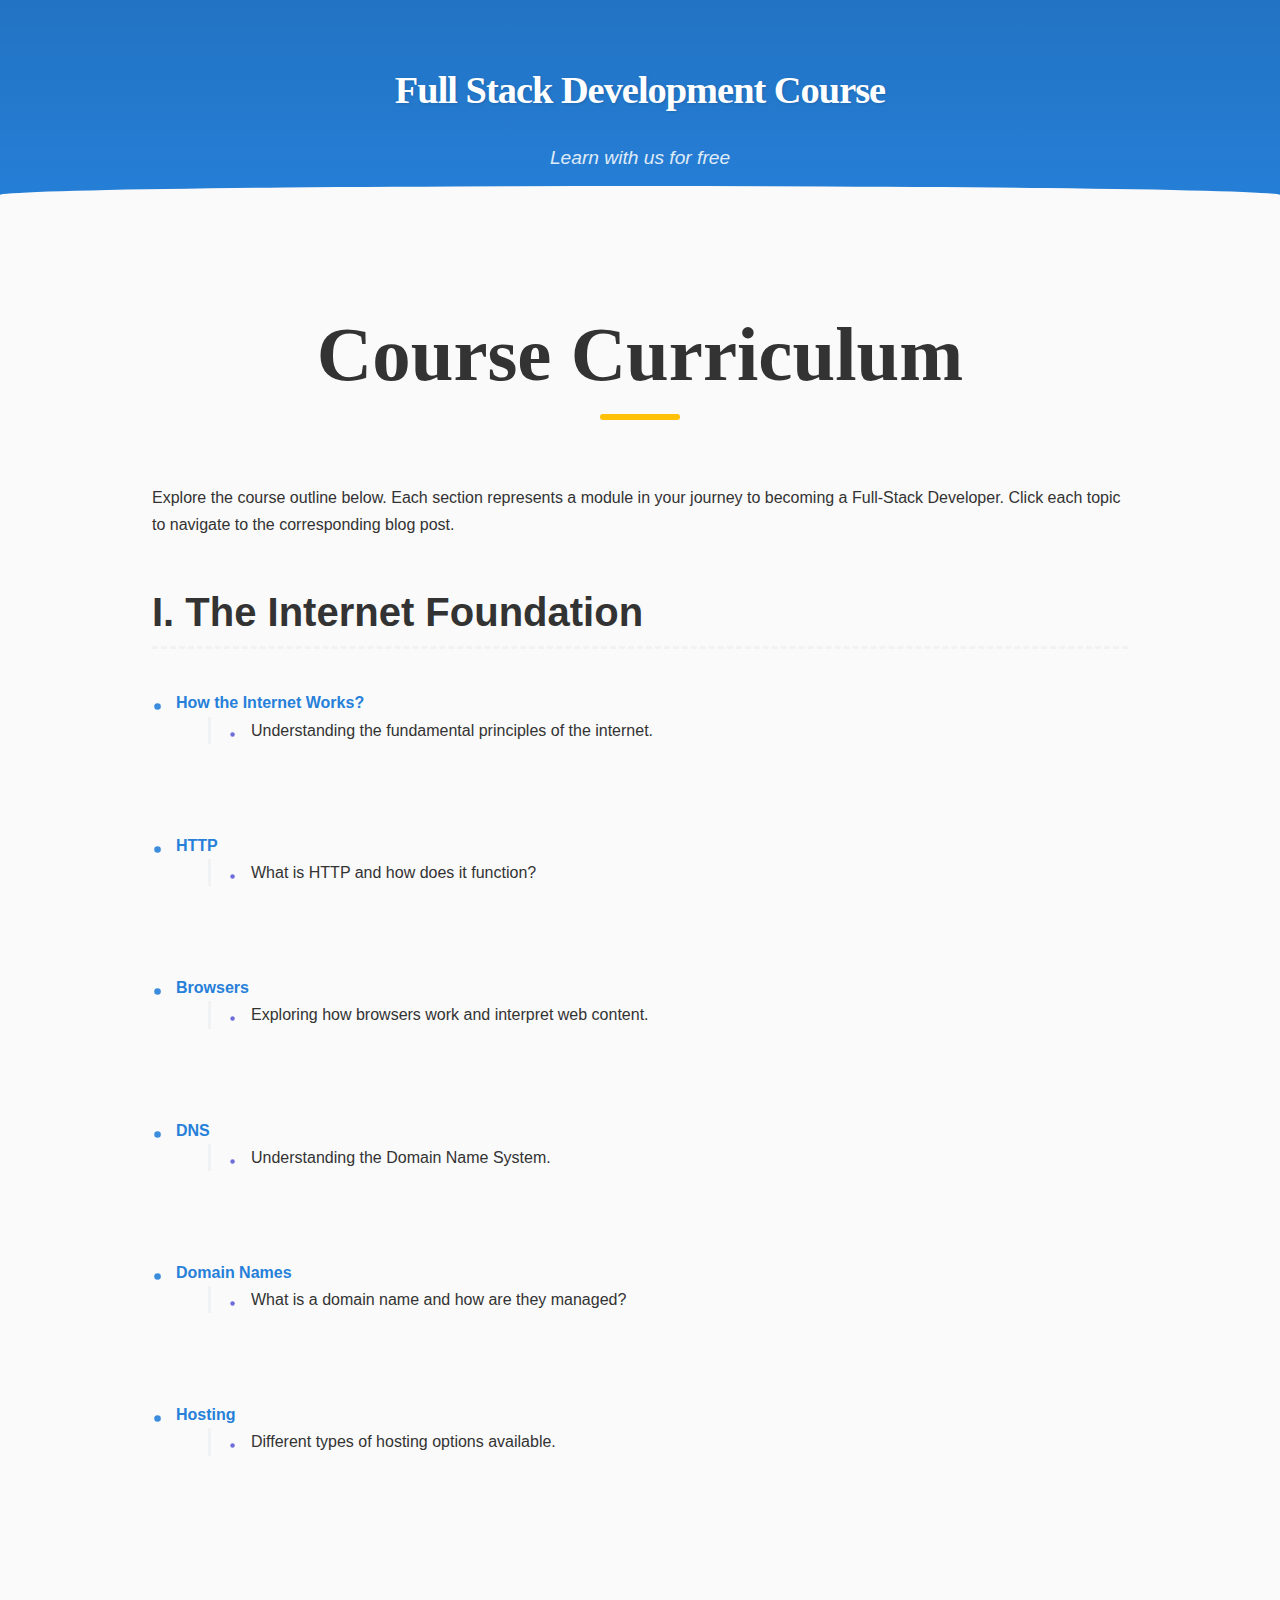
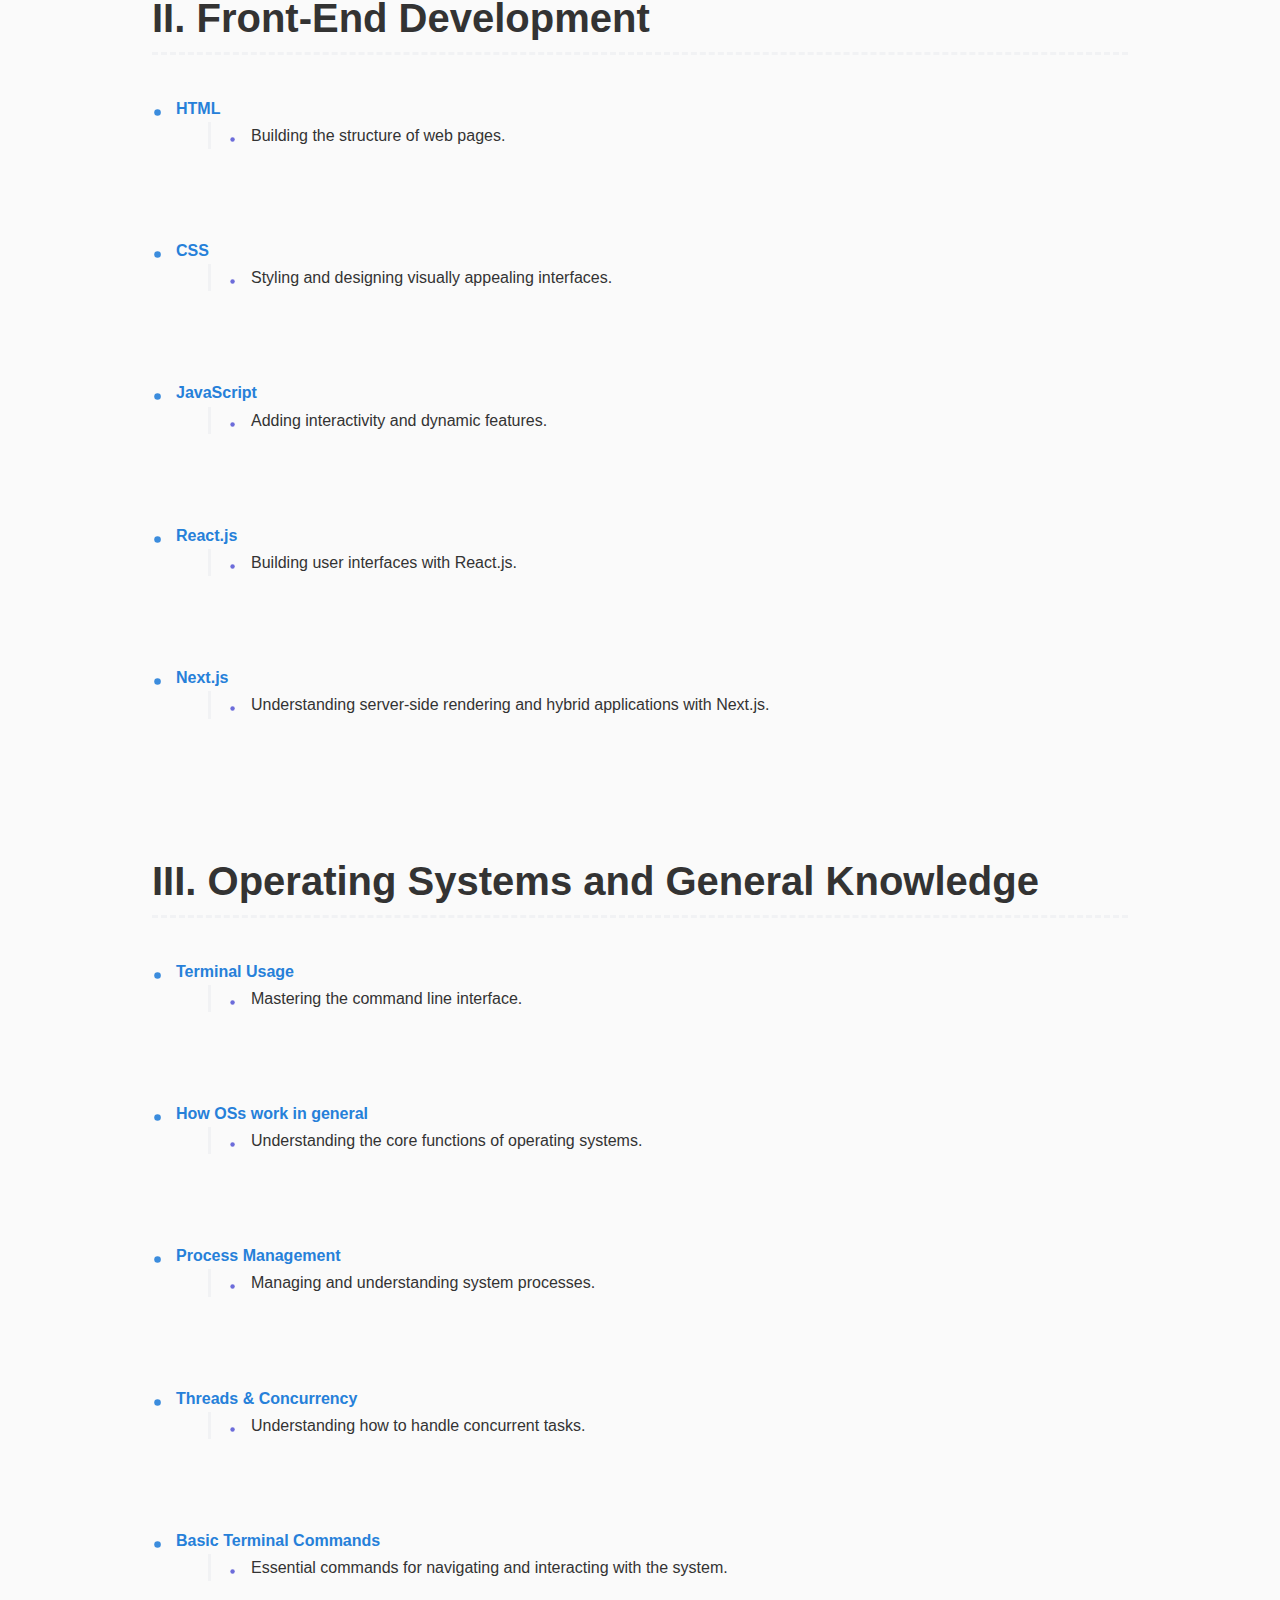
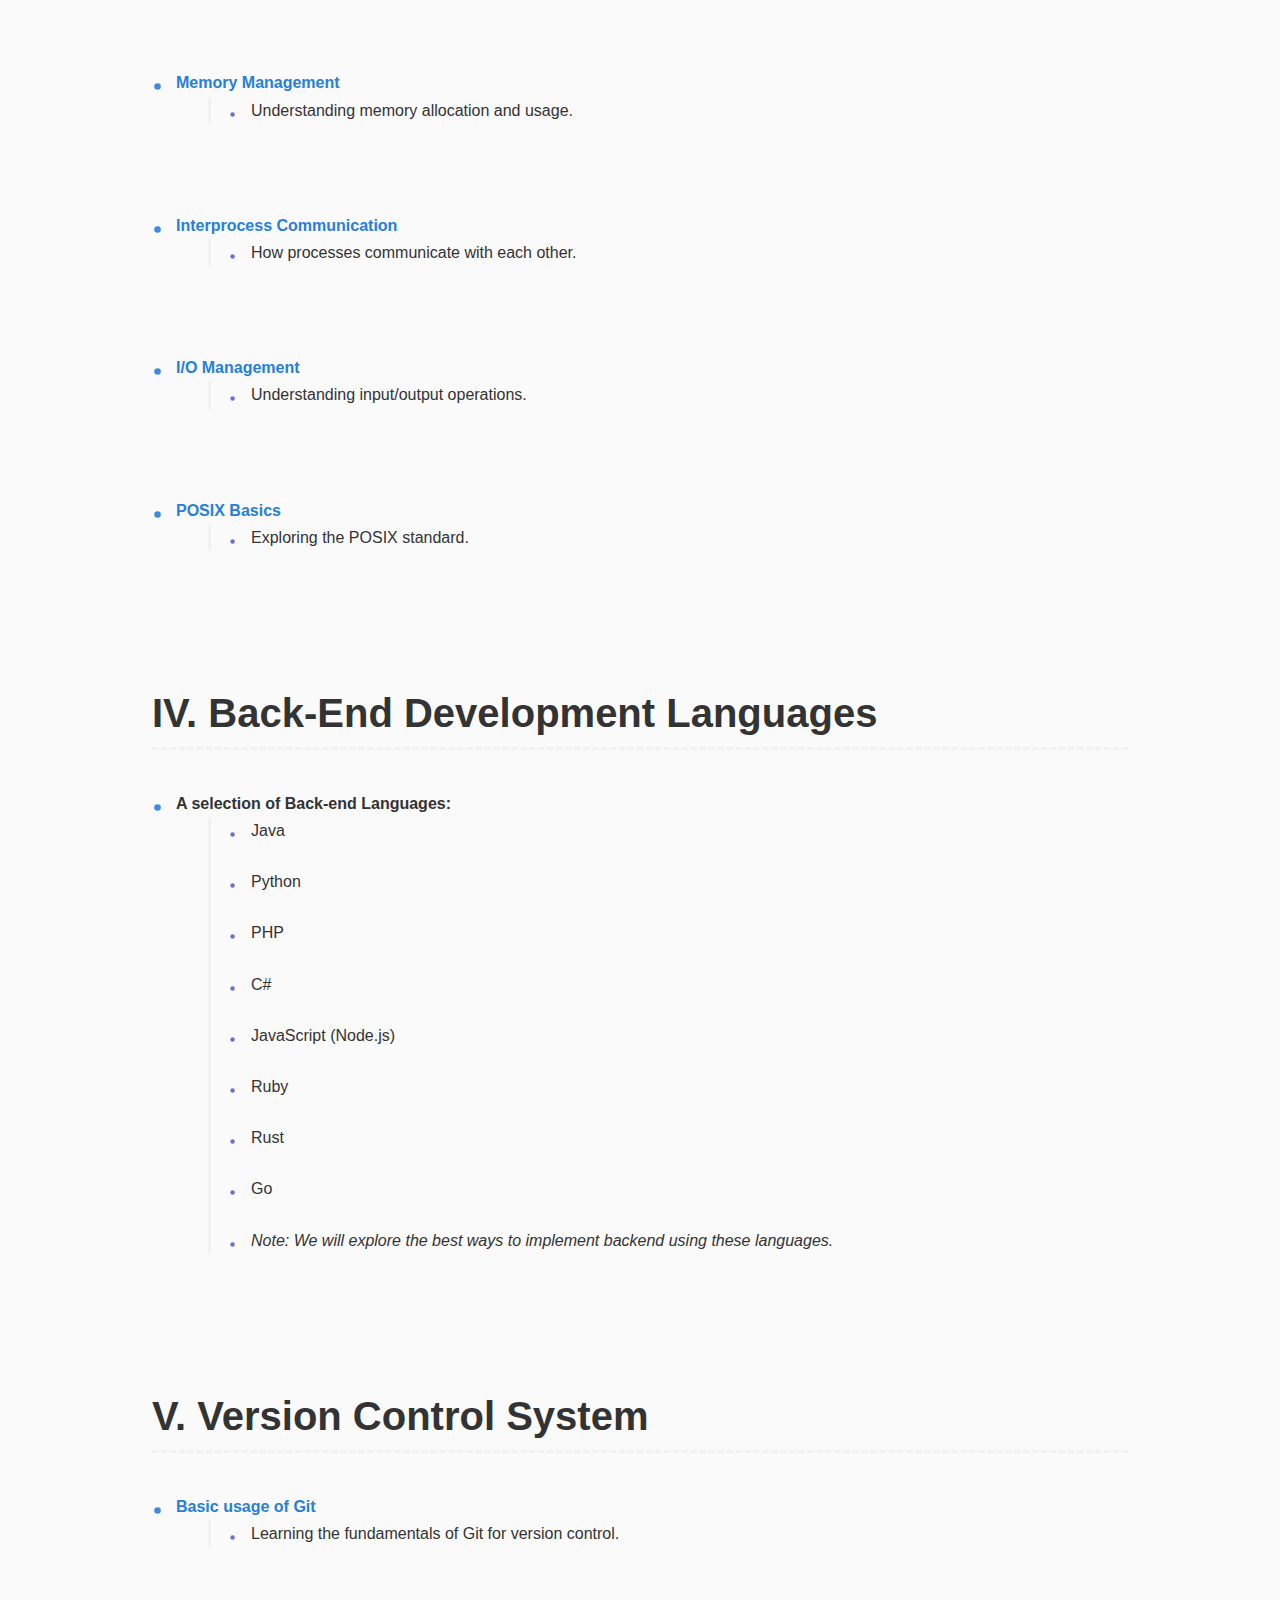
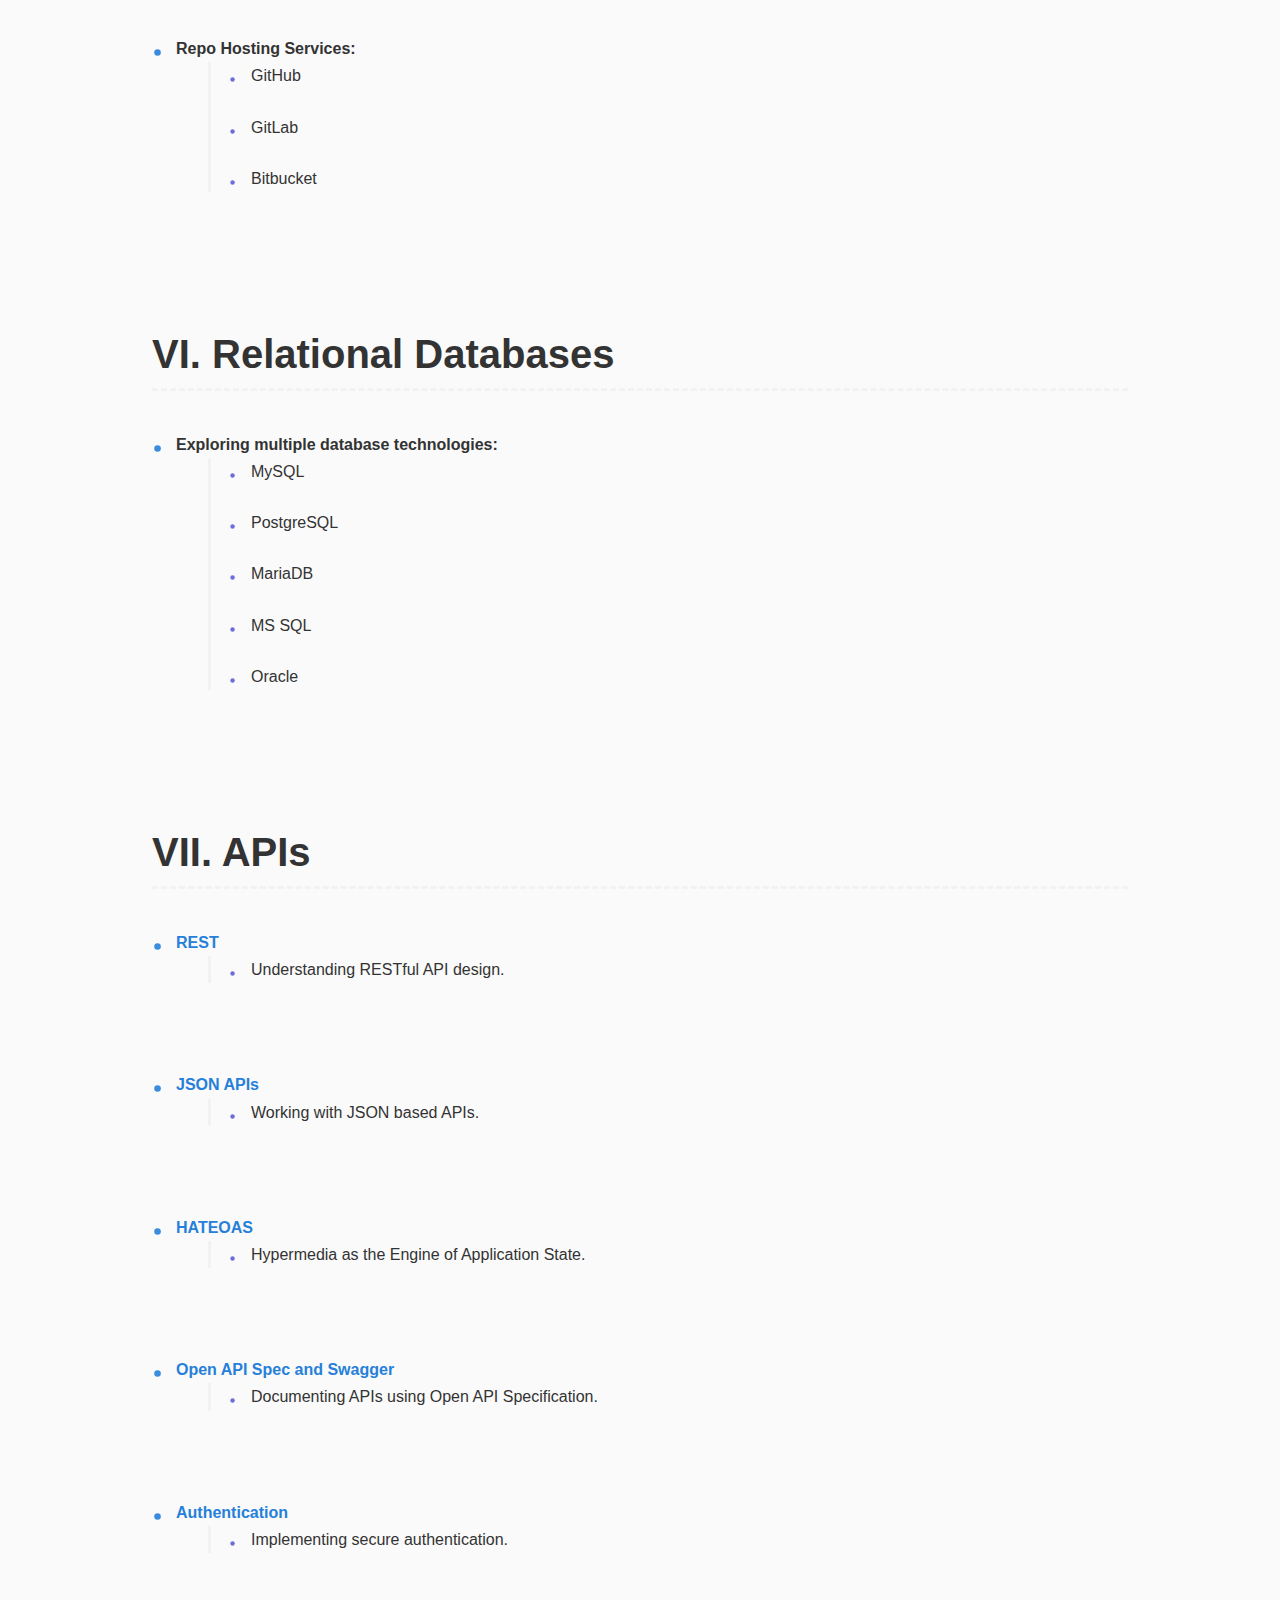
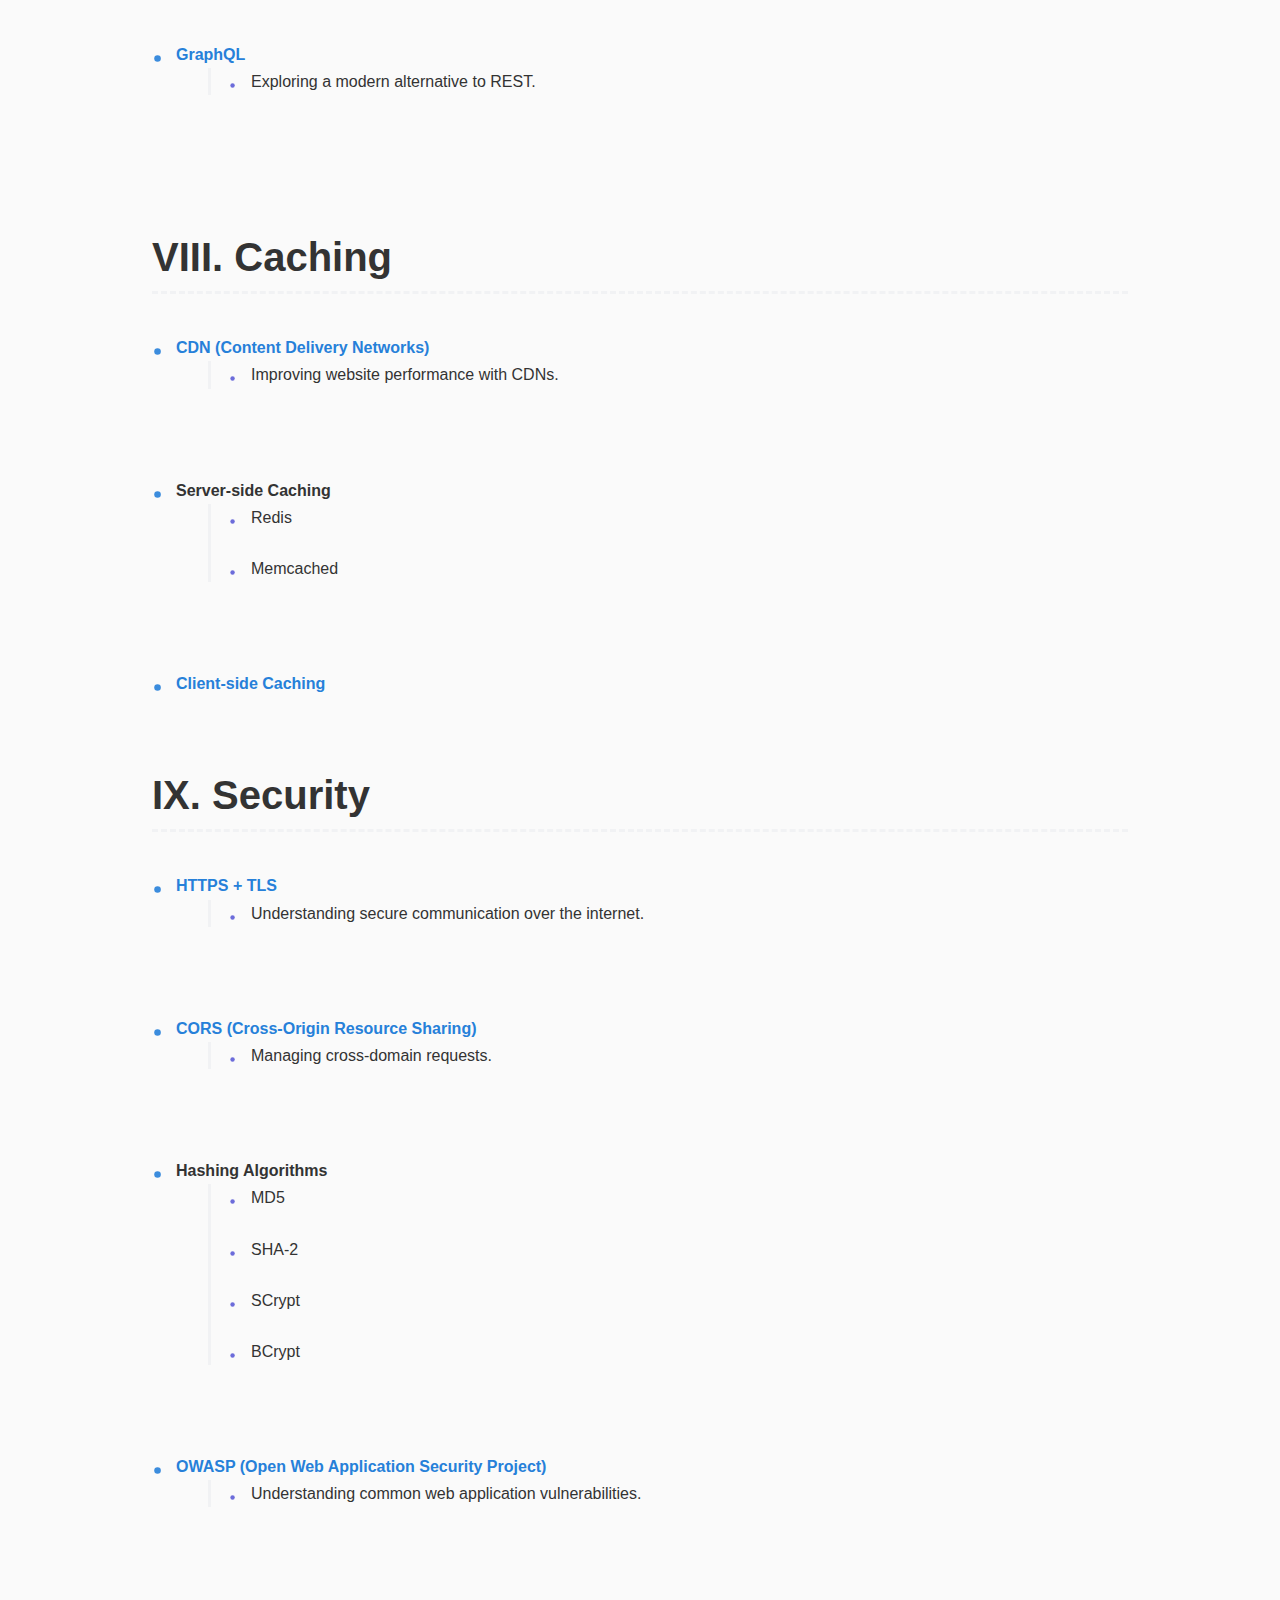
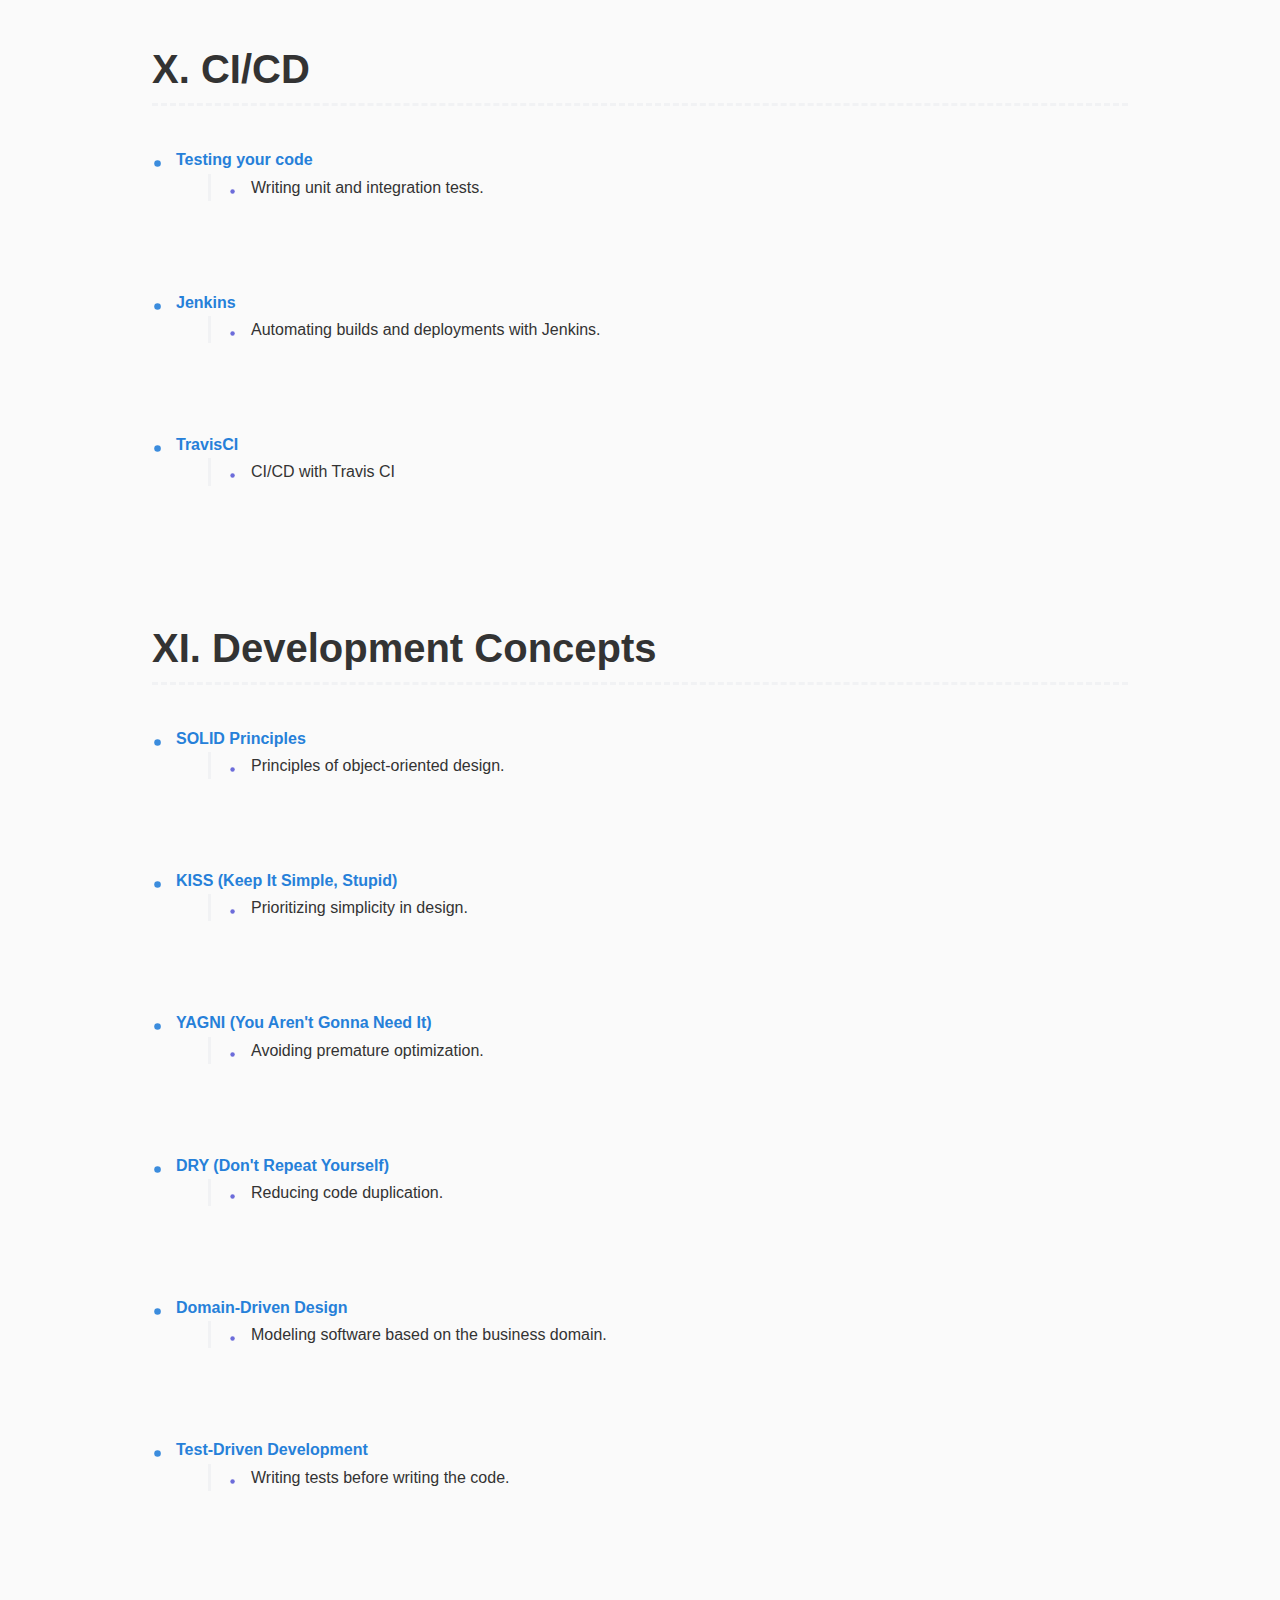
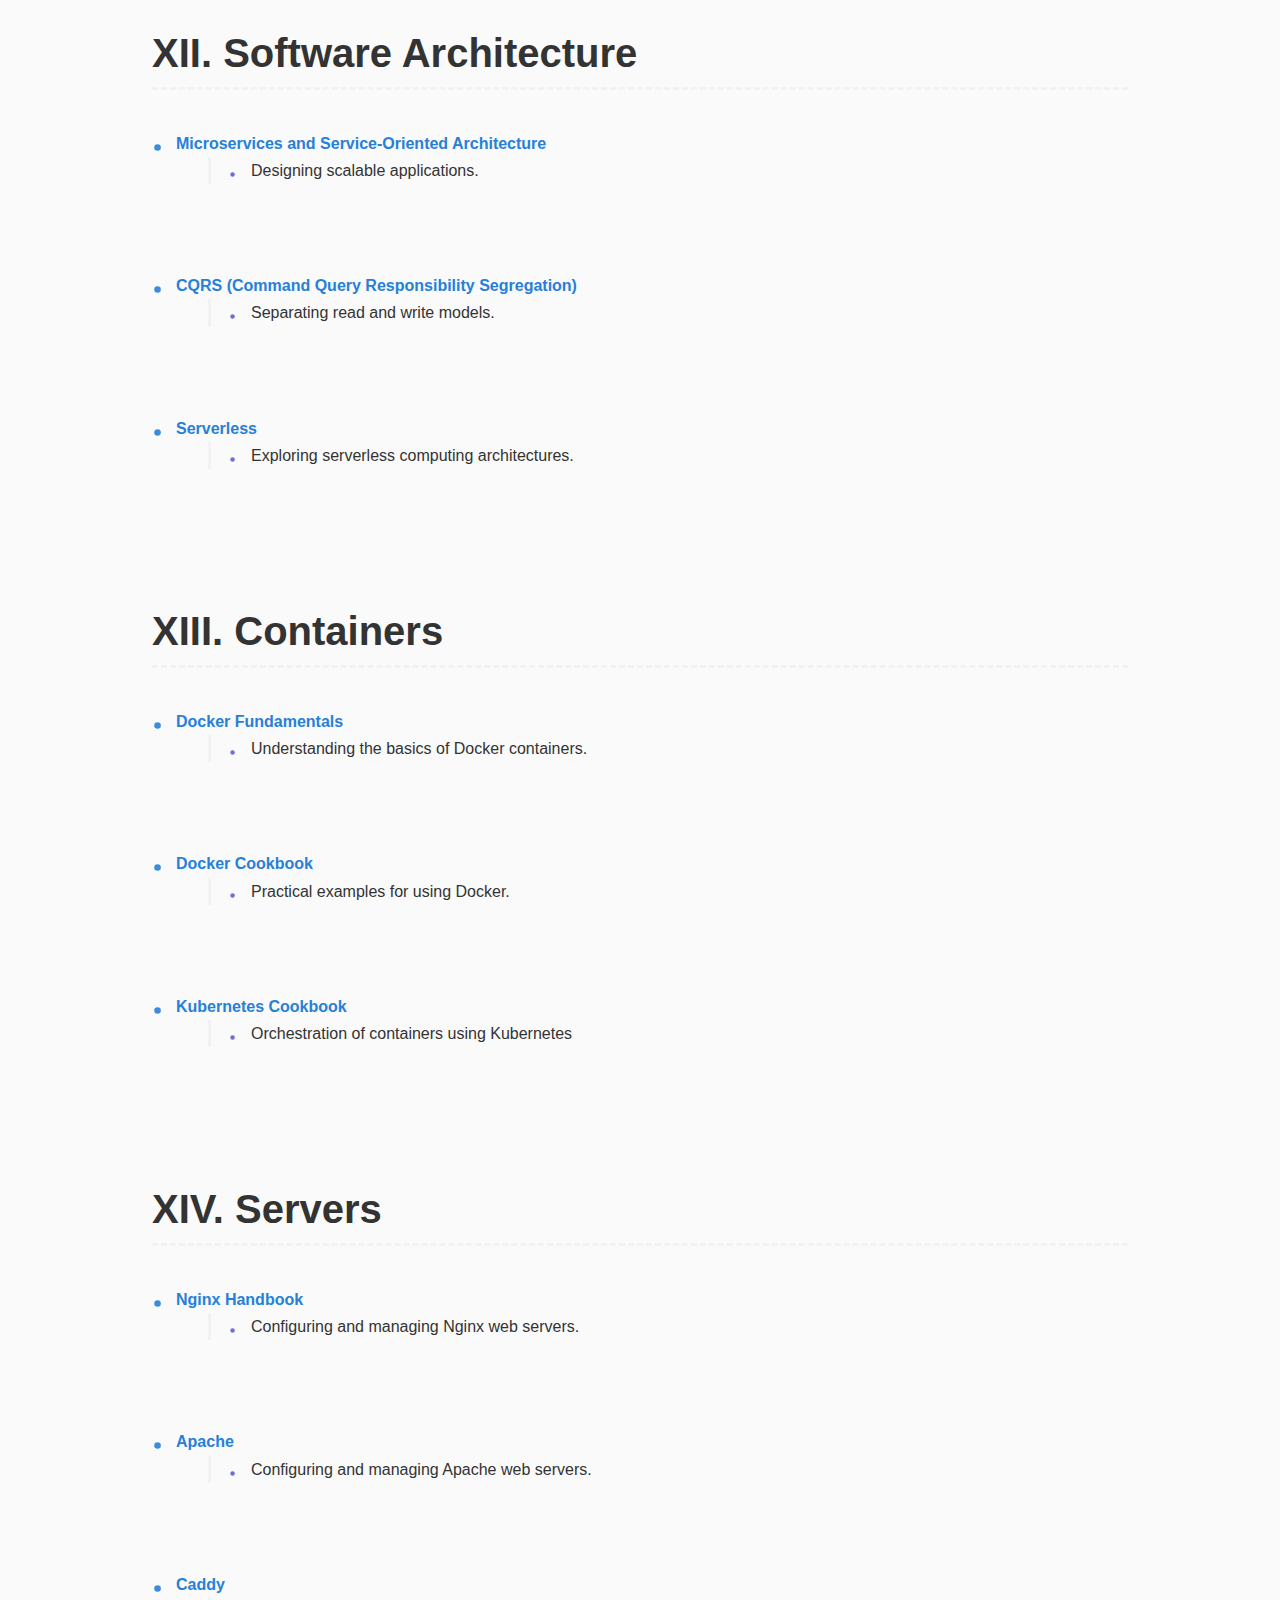
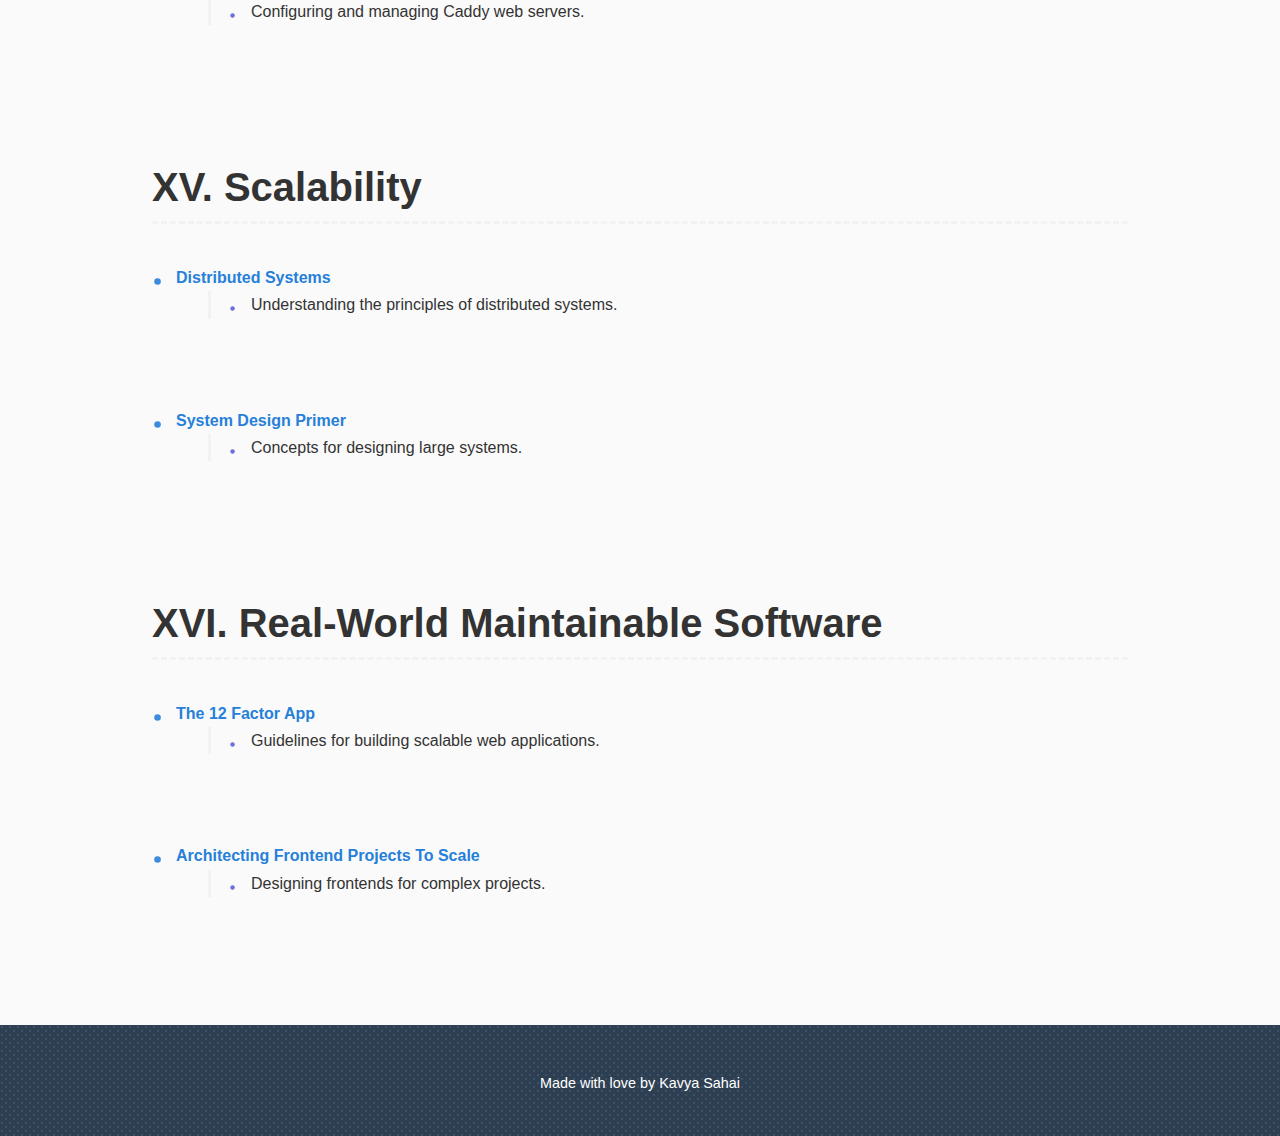
==== blog/index.html @ 241af702 "Made the basic website :D" ====
<!DOCTYPE html>
<html lang="en">
<head>
    <meta charset="UTF-8">
    <meta name="viewport" content="width=device-width, initial-scale=1.0">
    <title>Full Stack Development Course Blog - [Your Name/Website Name]</title>
    <link rel="stylesheet" href="../style.css"> 
    <link rel="stylesheet" href="style-main.css">
</head>
<body>

    <header>
        <div class="container">
           <h1>Full Stack Development Course</h1>
             <p>Learn with us for free</p>
        </div>
    </header>

    <section class="blog-index">
         <div class="container">
        <h2>Course Curriculum</h2>
         <p>Explore the course outline below. Each section represents a module in your journey to becoming a Full-Stack Developer. Click each topic to navigate to the corresponding blog post.</p>
          <h3>I. The Internet Foundation</h3>
            <ul>
                <li><a href="/blog/how-the-internet-works"><strong>How the Internet Works?</strong></a>
                    <ul>
                        <li>Understanding the fundamental principles of the internet.</li>
                     </ul>
                </li>
                <li><a href="/blog/http-protocol"><strong>HTTP</strong></a>
                    <ul>
                        <li>What is HTTP and how does it function?</li>
                     </ul>
                </li>
                <li><a href="/blog/browsers"><strong>Browsers</strong></a>
                    <ul>
                        <li>Exploring how browsers work and interpret web content.</li>
                    </ul>
                </li>
                <li><a href="/blog/dns"><strong>DNS</strong></a>
                    <ul>
                       <li>Understanding the Domain Name System.</li>
                   </ul>
                </li>
                <li><a href="/blog/domain-names"><strong>Domain Names</strong></a>
                  <ul>
                        <li>What is a domain name and how are they managed?</li>
                   </ul>
                </li>
                <li><a href="/blog/hosting"><strong>Hosting</strong></a>
                   <ul>
                         <li>Different types of hosting options available.</li>
                   </ul>
                </li>
             </ul>


            <h3>II. Front-End Development</h3>
            <ul>
                <li><a href="/blog/html-fundamentals"><strong>HTML</strong></a>
                    <ul>
                         <li>Building the structure of web pages.</li>
                     </ul>
                </li>
                <li><a href="/blog/css-fundamentals"><strong>CSS</strong></a>
                    <ul>
                        <li>Styling and designing visually appealing interfaces.</li>
                    </ul>
                </li>
                <li><a href="/blog/javascript-fundamentals"><strong>JavaScript</strong></a>
                   <ul>
                        <li>Adding interactivity and dynamic features.</li>
                    </ul>
                </li>
                <li><a href="/blog/reactjs-intro"><strong>React.js</strong></a>
                    <ul>
                        <li>Building user interfaces with React.js.</li>
                   </ul>
                </li>
                <li><a href="/blog/nextjs-intro"><strong>Next.js</strong></a>
                    <ul>
                        <li>Understanding server-side rendering and hybrid applications with Next.js.</li>
                   </ul>
                </li>
            </ul>

            <h3>III. Operating Systems and General Knowledge</h3>
            <ul>
                <li><a href="/blog/terminal-usage"><strong>Terminal Usage</strong></a>
                    <ul>
                         <li>Mastering the command line interface.</li>
                    </ul>
                </li>
                <li><a href="/blog/how-os-work"><strong>How OSs work in general</strong></a>
                   <ul>
                        <li>Understanding the core functions of operating systems.</li>
                   </ul>
                </li>
               <li><a href="/blog/process-management"><strong>Process Management</strong></a>
                   <ul>
                        <li>Managing and understanding system processes.</li>
                   </ul>
                </li>
               <li><a href="/blog/threads-concurrency"><strong>Threads & Concurrency</strong></a>
                    <ul>
                         <li>Understanding how to handle concurrent tasks.</li>
                   </ul>
                </li>
                <li><a href="/blog/basic-terminal-commands"><strong>Basic Terminal Commands</strong></a>
                   <ul>
                         <li>Essential commands for navigating and interacting with the system.</li>
                  </ul>
                </li>
                <li><a href="/blog/memory-management"><strong>Memory Management</strong></a>
                   <ul>
                         <li>Understanding memory allocation and usage.</li>
                   </ul>
                </li>
               <li><a href="/blog/interprocess-communication"><strong>Interprocess Communication</strong></a>
                  <ul>
                       <li>How processes communicate with each other.</li>
                   </ul>
                </li>
                <li><a href="/blog/io-management"><strong>I/O Management</strong></a>
                  <ul>
                      <li>Understanding input/output operations.</li>
                   </ul>
                </li>
                <li><a href="/blog/posix-basics"><strong>POSIX Basics</strong></a>
                     <ul>
                         <li>Exploring the POSIX standard.</li>
                   </ul>
                </li>
            </ul>

          <h3>IV. Back-End Development Languages</h3>
           <ul>
                <li><strong>A selection of Back-end Languages:</strong>
                    <ul>
                         <li>Java</li>
                         <li>Python</li>
                         <li>PHP</li>
                         <li>C#</li>
                         <li>JavaScript (Node.js)</li>
                         <li>Ruby</li>
                         <li>Rust</li>
                         <li>Go</li>
                         <li><em>Note: We will explore the best ways to implement backend using these languages.</em></li>
                     </ul>
                </li>
           </ul>

          <h3>V. Version Control System</h3>
            <ul>
                 <li><a href="/blog/git-basics"><strong>Basic usage of Git</strong></a>
                   <ul>
                        <li>Learning the fundamentals of Git for version control.</li>
                   </ul>
                </li>
               <li><strong>Repo Hosting Services:</strong>
                 <ul>
                      <li>GitHub</li>
                       <li>GitLab</li>
                        <li>Bitbucket</li>
                    </ul>
               </li>
           </ul>

        <h3>VI. Relational Databases</h3>
            <ul>
                 <li><strong>Exploring multiple database technologies:</strong>
                    <ul>
                          <li>MySQL</li>
                           <li>PostgreSQL</li>
                          <li>MariaDB</li>
                         <li>MS SQL</li>
                        <li>Oracle</li>
                    </ul>
                </li>
             </ul>

        <h3>VII. APIs</h3>
           <ul>
               <li><a href="/blog/rest-api"><strong>REST</strong></a>
                   <ul>
                        <li>Understanding RESTful API design.</li>
                    </ul>
               </li>
                <li><a href="/blog/json-api"><strong>JSON APIs</strong></a>
                    <ul>
                        <li>Working with JSON based APIs.</li>
                    </ul>
                </li>
               <li><a href="/blog/hateoas-api"><strong>HATEOAS</strong></a>
                    <ul>
                       <li>Hypermedia as the Engine of Application State.</li>
                   </ul>
                </li>
                <li><a href="/blog/openapi-swagger"><strong>Open API Spec and Swagger</strong></a>
                     <ul>
                         <li>Documenting APIs using Open API Specification.</li>
                   </ul>
                </li>
               <li><a href="/blog/authentication"><strong>Authentication</strong></a>
                   <ul>
                        <li>Implementing secure authentication.</li>
                   </ul>
                </li>
                <li><a href="/blog/graphql-api"><strong>GraphQL</strong></a>
                    <ul>
                        <li>Exploring a modern alternative to REST.</li>
                    </ul>
                </li>
            </ul>

          <h3>VIII. Caching</h3>
           <ul>
               <li><a href="/blog/cdn-basics"><strong>CDN (Content Delivery Networks)</strong></a>
                   <ul>
                       <li>Improving website performance with CDNs.</li>
                   </ul>
                </li>
                <li><strong>Server-side Caching</strong>
                    <ul>
                         <li>Redis</li>
                         <li>Memcached</li>
                    </ul>
                </li>
               <li><a href="/blog/client-side-caching"><strong>Client-side Caching</strong></a>
                 </li>
            </ul>

          <h3>IX. Security</h3>
          <ul>
              <li><a href="/blog/https-tls"><strong>HTTPS + TLS</strong></a>
                  <ul>
                        <li>Understanding secure communication over the internet.</li>
                   </ul>
              </li>
             <li><a href="/blog/cors-basics"><strong>CORS (Cross-Origin Resource Sharing)</strong></a>
                 <ul>
                        <li>Managing cross-domain requests.</li>
                   </ul>
               </li>
              <li><strong>Hashing Algorithms</strong>
                 <ul>
                       <li>MD5</li>
                       <li>SHA-2</li>
                        <li>SCrypt</li>
                       <li>BCrypt</li>
                    </ul>
               </li>
               <li><a href="/blog/owasp-basics"><strong>OWASP (Open Web Application Security Project)</strong></a>
                 <ul>
                        <li>Understanding common web application vulnerabilities.</li>
                   </ul>
               </li>
           </ul>

        <h3>X. CI/CD</h3>
         <ul>
             <li><a href="/blog/testing-code"><strong>Testing your code</strong></a>
               <ul>
                        <li>Writing unit and integration tests.</li>
                  </ul>
               </li>
             <li><a href="/blog/jenkins-basics"><strong>Jenkins</strong></a>
                <ul>
                     <li>Automating builds and deployments with Jenkins.</li>
                </ul>
              </li>
            <li><a href="/blog/travisci-basics"><strong>TravisCI</strong></a>
              <ul>
                   <li>CI/CD with Travis CI</li>
                 </ul>
             </li>
        </ul>

          <h3>XI. Development Concepts</h3>
         <ul>
             <li><a href="/blog/solid-principles"><strong>SOLID Principles</strong></a>
                <ul>
                     <li>Principles of object-oriented design.</li>
                  </ul>
              </li>
              <li><a href="/blog/kiss-principle"><strong>KISS (Keep It Simple, Stupid)</strong></a>
                <ul>
                     <li>Prioritizing simplicity in design.</li>
                 </ul>
              </li>
            <li><a href="/blog/yagni-principle"><strong>YAGNI (You Aren't Gonna Need It)</strong></a>
                <ul>
                     <li>Avoiding premature optimization.</li>
                 </ul>
             </li>
            <li><a href="/blog/dry-principle"><strong>DRY (Don't Repeat Yourself)</strong></a>
               <ul>
                   <li>Reducing code duplication.</li>
                 </ul>
            </li>
             <li><a href="/blog/ddd-basics"><strong>Domain-Driven Design</strong></a>
               <ul>
                    <li>Modeling software based on the business domain.</li>
                  </ul>
             </li>
              <li><a href="/blog/tdd-basics"><strong>Test-Driven Development</strong></a>
                <ul>
                     <li>Writing tests before writing the code.</li>
                 </ul>
            </li>
        </ul>

           <h3>XII. Software Architecture</h3>
         <ul>
              <li><a href="/blog/microservices-basics"><strong>Microservices and Service-Oriented Architecture</strong></a>
                 <ul>
                     <li>Designing scalable applications.</li>
                 </ul>
               </li>
               <li><a href="/blog/cqrs-basics"><strong>CQRS (Command Query Responsibility Segregation)</strong></a>
                 <ul>
                       <li>Separating read and write models.</li>
                   </ul>
                </li>
              <li><a href="/blog/serverless-basics"><strong>Serverless</strong></a>
                  <ul>
                        <li>Exploring serverless computing architectures.</li>
                   </ul>
                </li>
            </ul>


            <h3>XIII. Containers</h3>
           <ul>
               <li><a href="/blog/docker-fundamentals"><strong>Docker Fundamentals</strong></a>
                    <ul>
                        <li>Understanding the basics of Docker containers.</li>
                   </ul>
                </li>
              <li><a href="/blog/docker-cookbook"><strong>Docker Cookbook</strong></a>
                   <ul>
                        <li>Practical examples for using Docker.</li>
                   </ul>
               </li>
            <li><a href="/blog/kubernetes-cookbook"><strong>Kubernetes Cookbook</strong></a>
                <ul>
                    <li>Orchestration of containers using Kubernetes</li>
                  </ul>
              </li>
           </ul>

           <h3>XIV. Servers</h3>
         <ul>
              <li><a href="/blog/nginx-handbook"><strong>Nginx Handbook</strong></a>
                 <ul>
                      <li>Configuring and managing Nginx web servers.</li>
                   </ul>
              </li>
                <li><a href="/blog/apache-handbook"><strong>Apache</strong></a>
                 <ul>
                       <li>Configuring and managing Apache web servers.</li>
                 </ul>
                </li>
            <li><a href="/blog/caddy-handbook"><strong>Caddy</strong></a>
                <ul>
                    <li>Configuring and managing Caddy web servers.</li>
                  </ul>
            </li>
           </ul>

           <h3>XV. Scalability</h3>
            <ul>
                <li><a href="/blog/distributed-systems"><strong>Distributed Systems</strong></a>
                   <ul>
                        <li>Understanding the principles of distributed systems.</li>
                   </ul>
                </li>
               <li><a href="/blog/system-design-primer"><strong>System Design Primer</strong></a>
                 <ul>
                        <li>Concepts for designing large systems.</li>
                   </ul>
               </li>
           </ul>

          <h3>XVI. Real-World Maintainable Software</h3>
         <ul>
            <li><a href="/blog/12-factor-app"><strong>The 12 Factor App</strong></a>
                <ul>
                      <li>Guidelines for building scalable web applications.</li>
                   </ul>
            </li>
              <li><a href="/blog/frontend-architecture"><strong>Architecting Frontend Projects To Scale</strong></a>
               <ul>
                      <li>Designing frontends for complex projects.</li>
                </ul>
             </li>
           </ul>
        </div>
    </section>

   <footer>
        <div class="container">
            <p>Made with love by Kavya Sahai</p>
        </div>
    </footer>
    <script src="script.js"></script>
</body>
</html>
---- style.css ----
:root {
    /*  Evocative Color Palette - Moving beyond standard primary/secondary */
    --brand-hue: 210; /*  A central hue for consistent theming */
    --primary-color: hsl(var(--brand-hue), 70%, 50%); /*  Vibrant and modern */
    --secondary-color: hsl(calc(var(--brand-hue) + 30), 60%, 60%); /*  Complementary with a twist */
    --accent-color: #ffc107; /* A touch of energy */
    --text-color-primary: hsl(0, 0%, 20%); /* Deep, readable dark */
    --text-color-secondary: hsl(0, 0%, 40%);
    --background-light: hsl(0, 0%, 98%);
    --background-lighter: hsl(0, 0%, 99%);
    --background-accent: hsl(var(--brand-hue), 10%, 95%); /* Subtle hint of the brand */
    --white: #fff;
    --font-base: 'Inter var', sans-serif; /*  Modern, variable font for optimized rendering */
    --font-display: 'Playfair Display', serif; /* Elegant serif for headings */
    --border-radius: 12px; /* Slightly more pronounced */
    --box-shadow-sm: 0 4px 8px rgba(0, 0, 0, 0.08); /*  Subtler, more diffused */
    --box-shadow-md: 0 8px 20px rgba(0, 0, 0, 0.1); /* For emphasis */
    --transition-duration: 0.4s; /*  Slightly smoother */
    --transition-easing: cubic-bezier(0.23, 1, 0.32, 1); /* A more dynamic easing function */
}

/*  Import Variable Font - Enhances Typography and Performance */
@supports (font-variation-settings: normal) {
    :root {
        --font-base: 'Inter var', sans-serif;
    }
}

/* Embrace Modern Box-Sizing */
*,
*::before,
*::after {
    box-sizing: border-box;
}

html {
    scroll-behavior: smooth; /* Keep the smooth scrolling */
}

body {
    font-family: var(--font-base);
    margin: 0;
    padding: 0;
    background-color: var(--background-light);
    color: var(--text-color-primary);
    line-height: 1.7; /* Slightly more generous line height */
    -webkit-font-smoothing: antialiased;
    -moz-osx-font-smoothing: grayscale;
    /*  Subtle Background Texture - Adds depth without being distracting */
    background-image: radial-gradient(circle, rgba(0, 0, 0, 0.02) 0%, transparent 80%);
}

.container {
    width: clamp(80%, 960px, 90%); /* Adjusted starting width */
    margin-inline: auto;
    padding-inline: 1.5rem; /* Slightly increased horizontal padding */
}

header {
    background-color: var(--primary-color);
    color: var(--white);
    padding-block: 2rem;
    text-align: center;
    box-shadow: var(--box-shadow-md); /* More prominent shadow */
    /*  Subtle Gradient Overlay - Adds visual interest */
    background-image: linear-gradient(rgba(0, 0, 0, 0.1), transparent);
    position: relative; /* For pseudo-element positioning */
    overflow: hidden; /* Clip the wavy background */
}
header a{
    color: var(--white);
    text-decoration: none;
}

header::before {
    content: '';
    position: absolute;
    bottom: -20px;
    left: 0;
    right: 0;
    height: 60px;
    background: var(--background-light);
    border-radius: 50% / 15%; /* Creates a subtle wave effect */
}

header h1 {
    margin-bottom: 0.75rem;
    font-size: clamp(2.2rem, 3vw, 3.5rem);
    font-family: var(--font-display); /* Use the display font */
    font-weight: 700;
    letter-spacing: -1px; /* Tighten the letter spacing */
    text-shadow: 1px 1px 3px rgba(0, 0, 0, 0.15);
}

header p {
    font-size: 1.2rem;
    opacity: 0.85;
    font-style: italic; /* A touch of elegance */
}

.hero {
    background-color: var(--white);
    text-align: center;
    padding-block: 4rem;
    /*  Parallax Background Effect - Adds a sense of depth */
    background-image: url('your-subtle-pattern.svg'); /* Replace with your SVG */
    background-size: cover;
    background-attachment: fixed;
    position: relative;
    overflow: hidden;
}

.hero::before {
    content: '';
    position: absolute;
    top: 0;
    left: 0;
    right: 0;
    bottom: 0;
    background-color: rgba(255, 255, 255, 0.7); /* Subtle overlay for better text readability */
    backdrop-filter: blur(5px); /*  Modern blur effect */
}

.hero > * {
    position: relative; /* Bring content above the overlay */
    z-index: 1;
}

.hero h2 {
    font-size: clamp(2.5rem, 5vw, 4.5rem);
    margin-bottom: 2rem;
    font-family: var(--font-display);
    font-weight: 700;
    text-shadow: 2px 2px 4px rgba(0, 0, 0, 0.1);
    /*  Animating Text Appearance - Subtle entrance */
    animation: fadeInDown 1s var(--transition-easing) backwards 0.2s;
}

.hero p {
    font-size: 1.3rem;
    color: var(--text-color-secondary);
    margin-bottom: 3rem;
    max-width: 800px;
    margin-inline: auto;
    animation: fadeInUp 1s var(--transition-easing) backwards 0.4s;
}

.cta-button {
    background-color: var(--secondary-color);
    color: var(--white);
    padding: 1.25rem 2.5rem;
    text-decoration: none;
    border-radius: var(--border-radius);
    font-weight: 600; /* Slightly lighter bold */
    display: inline-block;
    transition: background-color var(--transition-duration), transform var(--transition-duration), box-shadow var(--transition-duration);
    outline: none;
    box-shadow: var(--box-shadow-sm);
    /*  Slightly Bolder Text Shadow on Hover */
    text-shadow: 0 1px 2px rgba(0, 0, 0, 0.2);
}

.cta-button:hover,
.cta-button:focus {
    background-color: hsl(calc(var(--brand-hue) + 30), 70%, 55%); /* Lighter on hover */
    transform: scale(1.08);
    box-shadow: var(--box-shadow-md);
}

.features {
    background-color: var(--background-lighter);
    padding-block: 4rem;
    text-align: center;
    display: grid;
    grid-template-columns: repeat(auto-fit, minmax(350px, 1fr)); /* Adjusted min width */
    gap: 3rem;
    /*  Subtle Skew on Background - Adds a dynamic edge */
    transform: skewY(-1.5deg);
    margin-top: -2rem; /* Overlap with the hero section */
    padding-top: 6rem; /* Adjust top padding to compensate for overlap */
}

.features > * {
    transform: skewY(1.5deg); /* Counter-skew the content */
}

.features > h2 {
    grid-column: 1 / -1;
    margin-bottom: 3rem;
    font-family: var(--font-display);
    font-size: clamp(2rem, 4vw, 3rem);
}

.feature-box {
    padding: 3rem;
    background-color: var(--white);
    border-radius: calc(var(--border-radius) * 1.5); /* More rounded corners */
    box-shadow: var(--box-shadow-md);
    transition: transform var(--transition-duration), box-shadow var(--transition-duration);
    /*  Adding a Border with a Subtle Animation */
    border: 2px solid transparent;
    background-clip: padding-box;
}

.feature-box:hover {
    transform: translateY(-8px);
    box-shadow: 0 12px 24px rgba(0, 0, 0, 0.18);
    border-color: var(--primary-color); /* Highlight border on hover */
}

.feature-box h3 {
    margin-top: 0;
    margin-bottom: 1.25rem;
    font-size: 1.6rem;
    font-weight: 600;
    /*  Subtle Icon/Emoji - Adds visual interest */
}

.feature-box p {
    color: var(--text-color-secondary);
}

.latest-blogs {
    background-color: var(--white);
    padding-block: 4rem;
}

.blog-preview {
    border-bottom: 2px solid var(--background-light); /* Thicker border */
    padding-bottom: 2rem;
    margin-bottom: 2rem;
    display: grid;
    grid-template-columns: 1fr 2fr; /* More structured layout */
    gap: 2rem;
    align-items: start;
}

.blog-preview:last-child {
    border-bottom: none;
    margin-bottom: 0;
    padding-bottom: 0;
}

.blog-preview .blog-image {
    width: 100%;
    border-radius: var(--border-radius);
    overflow: hidden;
    box-shadow: var(--box-shadow-sm);
}

.blog-preview .blog-image img {
    display: block;
    width: 100%;
    height: auto;
    transition: transform 0.6s var(--transition-easing);
}

.blog-preview:hover .blog-image img {
    transform: scale(1.05); /* Subtle zoom on hover */
}

.blog-preview h4 {
    margin-top: 0;
    margin-bottom: 0.75rem;
    font-size: 1.4rem;
    font-weight: 600;
}

.blog-preview h4 a {
    color: var(--primary-color);
    text-decoration: none;
    transition: color var(--transition-duration);
}

.blog-preview h4 a:hover,
.blog-preview h4 a:focus {
    color: hsl(var(--brand-hue), 80%, 40%); /* Slightly darker and more saturated on hover */
}

.tool-hub-preview {
    background-color: var(--background-accent);
    padding-block: 4rem;
    text-align: center;
        /*  Adding a subtle background pattern for visual distinction */
        background-image: url("data:image/svg+xml,%3Csvg width='42' height='12' viewBox='0 0 42 12' fill='none' xmlns='http://www.w3.org/2000/svg'%3E%3Cpath d='M0 0H42V4H0V0Z' fill='%23E0E7EB'/%3E%3Cpath d='M0 8H42V12H0V8Z' fill='%23E0E7EB'/%3E%3C/svg%3E"); /*  A subtle striped pattern */
        /*  Slightly slanted to match the features section */
        transform: skewY(1.5deg);
        margin-bottom: -2rem; /* Overlap with the footer */
        padding-bottom: 6rem; /* Adjust bottom padding to compensate for overlap */
    }
    
    .tool-hub-preview > * {
        transform: skewY(-1.5deg); /* Counter-skew the content */
    }
    
    .tool-hub-preview h2 {
        font-family: var(--font-display);
        font-size: clamp(2rem, 4vw, 3rem);
        margin-bottom: 1.5rem;
    }
    
    .tool-hub-preview p {
        color: var(--text-color-secondary);
        font-size: 1.15rem;
        max-width: 750px;
        margin-inline: auto;
        margin-bottom: 2.5rem;
    }
    
    .tool-hub-preview .tool-grid {
        display: grid;
        grid-template-columns: repeat(auto-fit, minmax(250px, 1fr));
        gap: 2rem;
        text-align: left; /* Adjust text alignment for the grid items */
    }
    
    .tool-hub-preview .tool-item {
        background-color: var(--white);
        padding: 1.5rem;
        border-radius: var(--border-radius);
        box-shadow: var(--box-shadow-sm);
        transition: transform var(--transition-duration), box-shadow var(--transition-duration);
        border-left: 4px solid var(--secondary-color); /*  Subtle indicator */
    }
    
    .tool-hub-preview .tool-item:hover {
        transform: translateY(-5px);
        box-shadow: var(--box-shadow-md);
    }
    
    .tool-hub-preview .tool-item h3 {
        margin-top: 0;
        margin-bottom: 0.75rem;
        font-size: 1.2rem;
        font-weight: 600;
    }
    
    .tool-hub-preview .tool-item p {
        color: var(--text-color-secondary);
        font-size: 0.95rem;
    }
    
    footer {
        background-color: hsl(var(--brand-hue), 30%, 25%); /* Darker shade of the primary hue */
        color: var(--white);
        text-align: center;
        padding-block: 2rem;
        font-size: 0.9rem;
            /*  Adding a subtle pattern overlay for texture */
    background-image: url("data:image/svg+xml,%3Csvg xmlns='http://www.w3.org/2000/svg' width='8' height='8' viewBox='0 0 8 8'%3E%3Ccircle fill='%234A5568' cx='2' cy='2' r='1'/%3E%3Ccircle fill='%234A5568' cx='6' cy='6' r='1'/%3E%3C/svg%3E"); /*  A subtle dot pattern */
}

footer a {
    color: var(--white);
    text-decoration: none;
    transition: text-decoration var(--transition-duration), color var(--transition-duration);
}

footer a:hover,
footer a:focus {
    text-decoration: underline;
    color: var(--accent-color); /* Highlight on hover */
}

footer p {
    margin-bottom: 0.5rem;
}

/*  Subtle Animations - Keyframes for entrance effects */
@keyframes fadeInDown {
    from {
        opacity: 0;
        transform: translateY(-20px);
    }
    to {
        opacity: 1;
        transform: translateY(0);
    }
}

@keyframes fadeInUp {
    from {
        opacity: 0;
        transform: translateY(20px);
    }
    to {
        opacity: 1;
        transform: translateY(0);
    }
}

/*  Media Queries for Enhanced Responsiveness - Fine-tuning for different screen sizes */
@media (max-width: 768px) {
    .blog-preview {
        grid-template-columns: 1fr; /* Stack on smaller screens */
    }

    .blog-preview .blog-image {
        margin-bottom: 1rem;
    }

    .features {
        grid-template-columns: 1fr; /* Single column on smaller screens */
    }
}

/*  Accessibility Enhancements - Ensuring usability for everyone */
.cta-button:focus {
    box-shadow: 0 0 0 3px var(--accent-color); /* Clear focus indicator */
}

/*  Smooth Scrolling for Anchor Links (already present, keeping it) */
html {
    scroll-behavior: smooth;
}
---- blog/style-main.css ----
.blog-index {
    background-color: var(--background-light);
    position: relative;
    overflow: hidden;
    /*  Subtle Parallax Effect on Background */
    background-attachment: fixed;
    background-size: cover;
    background-position: center;
    background-image: url('your-abstract-background-image.jpg'); /* Replace with a visually striking abstract image */
}

.blog-index::before {
    content: '';
    position: absolute;
    top: 0;
    left: 0;
    right: 0;
    bottom: 0;
    /*  More Complex and Dynamic Gradient */
    background: linear-gradient(90deg,
        hsl(var(--brand-hue), 20%, 98%) 0%,
        hsl(var(--brand-hue), 15%, 95%) 50%,
        hsl(var(--brand-hue), 10%, 98%) 100%);
    z-index: -1;
    /*  Subtle Wavy Distortion - Creates a softer visual */
    background-image: url("data:image/svg+xml,%3Csvg width='100' height='100' viewBox='0 0 100 100' fill='none' xmlns='http://www.w3.org/2000/svg'%3E%3Cpath d='M0 50 C 25 75, 75 25, 100 50 L 100 100 L 0 100 Z' fill='rgba(255,255,255,0.1)'/%3E%3C/svg%3E"),
                      url("data:image/svg+xml,%3Csvg width='100' height='100' viewBox='0 0 100 100' fill='none' xmlns='http://www.w3.org/2000/svg'%3E%3Cpath d='M0 50 C 25 25, 75 75, 100 50 L 100 0 L 0 0 Z' fill='rgba(255,255,255,0.1)'/%3E%3C/svg%3E");
    background-size: 200% 200%; /* Make the pattern larger */
    background-position: 0 0, 100% 100%; /* Position the two waves */
    background-repeat: repeat-x, repeat-x;
    animation: waveMotion 10s linear infinite; /* Animate the waves */
    opacity: 0.8; /* Slightly transparent for subtlety */
}

@keyframes waveMotion {
    0% {
        background-position: 0 0, 100% 100%;
    }
    100% {
        background-position: 100% 0, 0 100%;
    }
}

.blog-index .container {
    position: relative;
    /*  Slightly Zoom In Effect on Load */
    animation: scaleUp 1s var(--transition-easing) backwards 0.2s;
}

@keyframes scaleUp {
    from {
        transform: scale(0.95);
        opacity: 0;
    }
    to {
        transform: scale(1);
        opacity: 1;
    }
}

.blog-index h2 {
    font-family: var(--font-display);
    font-size: clamp(3rem, 6vw, 5rem); /* More impactful heading */
    text-align: center;
    position: relative;
    /*  Animated Text Shadow */
    transition: text-shadow 0.5s var(--transition-easing);
}

.blog-index h2:hover {
    text-shadow: 0 0 10px var(--secondary-color);
}

.blog-index h2::after {
    content: '';
    position: absolute;
    left: 50%;
    bottom: 0;
    width: 80px; /* Slightly wider */
    height: 6px; /* Slightly thicker */
    background-color: var(--accent-color); /* Use the accent color for more pop */
    transform: translateX(-50%);
    border-radius: 3px;
    /*  Pulse Animation for the underline */
    animation: pulse 1.5s ease-in-out infinite alternate;
}

@keyframes pulse {
    from {
        transform: translateX(-50%) scaleX(0.8);
        opacity: 0.8;
    }
    to {
        transform: translateX(-50%) scaleX(1.2);
        opacity: 1;
    }
}

.blog-index h3 {
    font-size: clamp(1.75rem, 3.5vw, 2.5rem);
    position: relative;
    border-bottom: 3px dashed var(--background-accent); /* Thicker border */
    /*  Add an Icon/Emoji before the heading */
}

.blog-index h3::before {
    content: '»'; /* Example icon */
    position: absolute;
    left: -1.2em;
    top: 0;
    color: var(--secondary-color);
    font-size: 1.2em;
    opacity: 0.7;
    /*  Subtle Slide-in Animation for the icon */
    transform: translateX(-10px);
    opacity: 0;
    transition: transform 0.4s var(--transition-easing), opacity 0.4s var(--transition-easing);
}

.blog-index h3:hover::before {
    transform: translateX(0);
    opacity: 1;
}

.blog-index ul {
    margin-bottom: 4rem;
    padding-left: 0; /* Remove default padding */
    list-style: none; /* Remove default bullets */
    /*  Staggered Animation for List Items */
    display: grid;
    gap: 1.5rem;
}

.blog-index li {
    margin-bottom: 0; /* Remove default margin */
    position: relative;
    padding-left: 1.5rem;
    /*  Custom Bullet with Hover Animation */
}

.blog-index li::before {
    content: '';
    position: absolute;
    top: 0.75em;
    left: 0;
    width: 0.7em;
    height: 0.7em;
    background-color: var(--primary-color);
    border-radius: 50%;
    transform: scale(0.6);
    opacity: 0.9;
    transition: transform 0.3s ease-in-out, background-color 0.3s ease-in-out;
}

.blog-index li:hover::before {
    transform: scale(0.9);
    background-color: var(--secondary-color);
}

.blog-index ul ul {
    margin-left: 2rem;
    padding-left: 1rem;
    border-left: 3px solid var(--background-accent); /* Thicker border */
}

.blog-index ul ul li::before {
    background-color: var(--secondary-color);
    transform: scale(0.4);
}

.blog-index a {
    color: var(--primary-color);
    text-decoration: none;
    transition: color 0.3s var(--transition-easing), box-shadow 0.3s var(--transition-easing);
    position: relative;
    display: inline-block; /* Ensure the underline spans correctly */
}

.blog-index a::after {
    content: '';
    position: absolute;
    left: 50%; /* Start from the center */
    bottom: 0;
    width: 0; /* Start with zero width */
    height: 3px; /* Thicker underline */
    background-color: var(--accent-color); /* Use accent color for underline */
    transform: translateX(-50%); /* Keep it centered */
    transition: width 0.4s var(--transition-easing); /* Animate width */
    border-radius: 1.5px;
}

.blog-index a:hover {
    color: var(--secondary-color);
    box-shadow: 0 2px 5px rgba(0, 0, 0, 0.15);
}

.blog-index a:hover::after {
    width: 100%; /* Expand on hover */
}

.blog-index h3::before {
    content: ''; /* Remove duplicate before element */
}

@media (min-width: 768px) {
    .blog-index ul {
        column-count: 2;
        column-gap: 3rem;
    }
    .blog-index ul ul {
        column-count: 1;
    }
    .blog-index li {
        break-inside: avoid;
    }
}
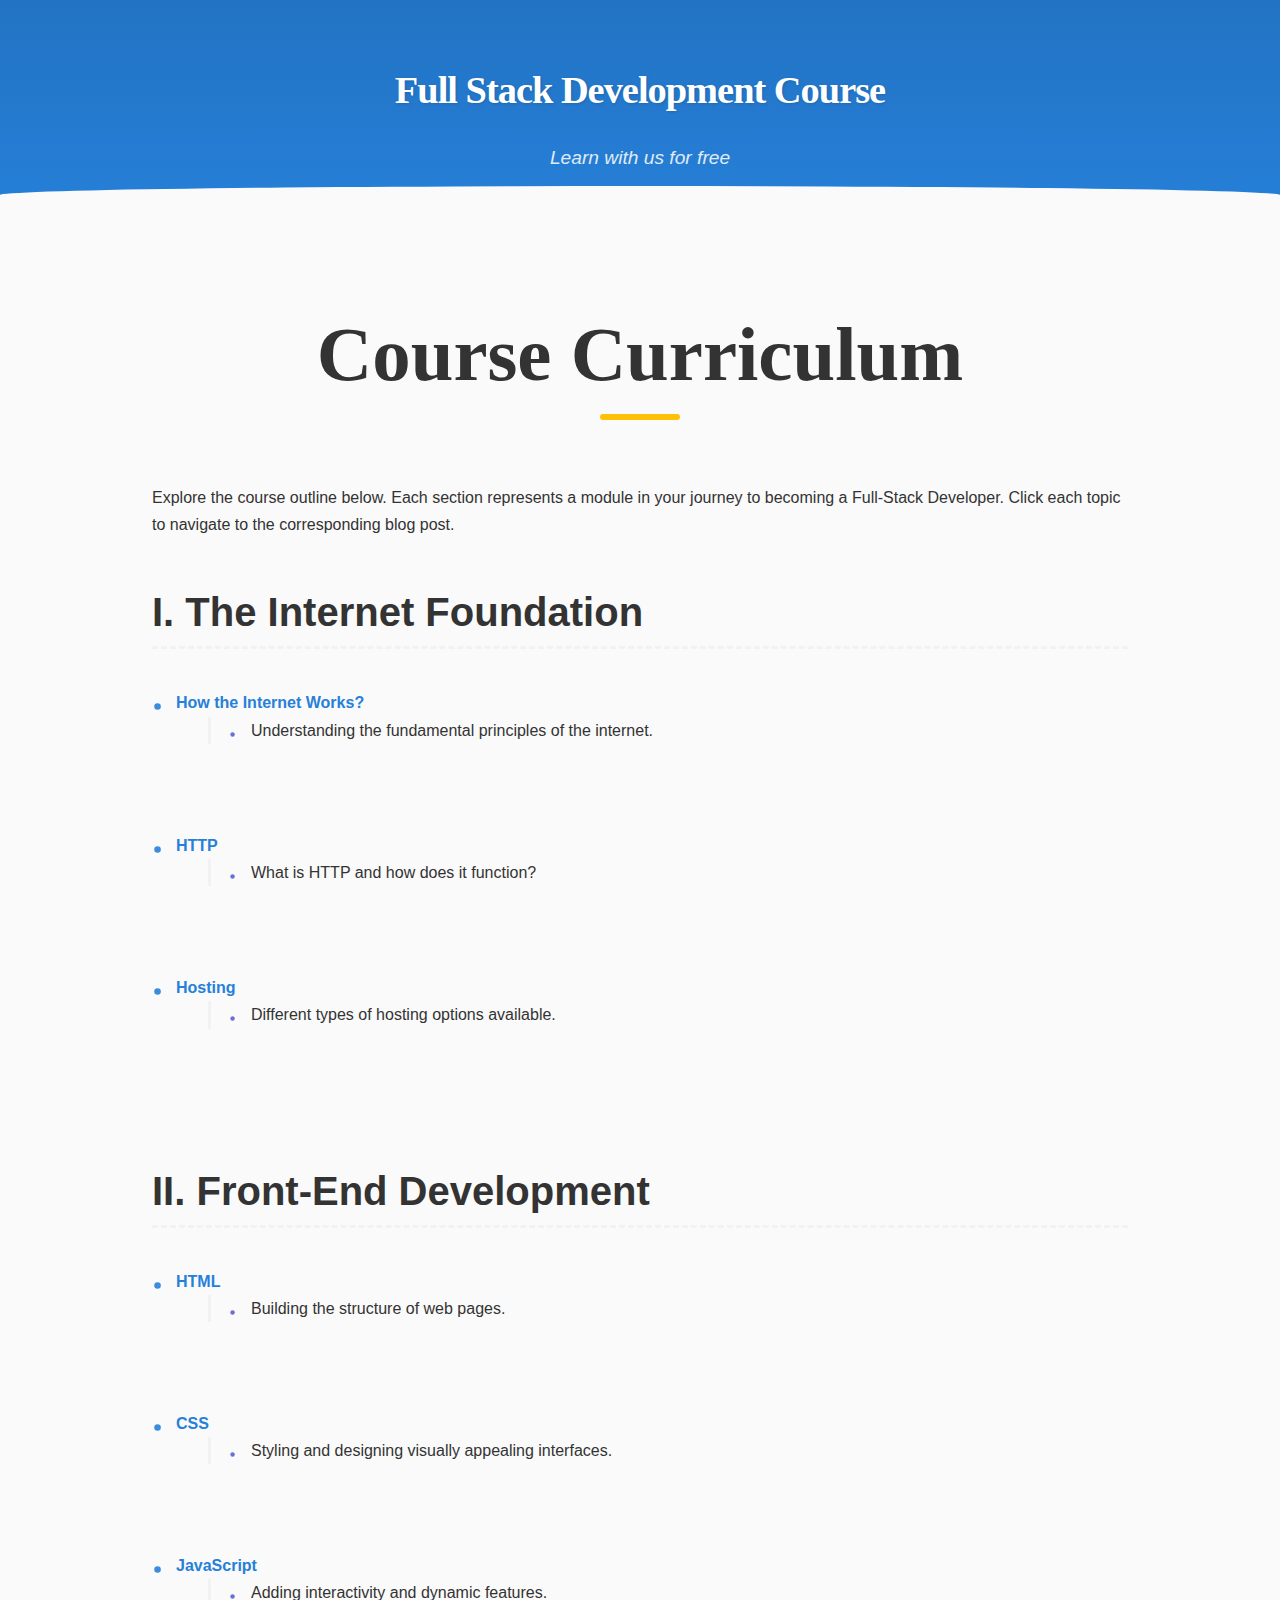
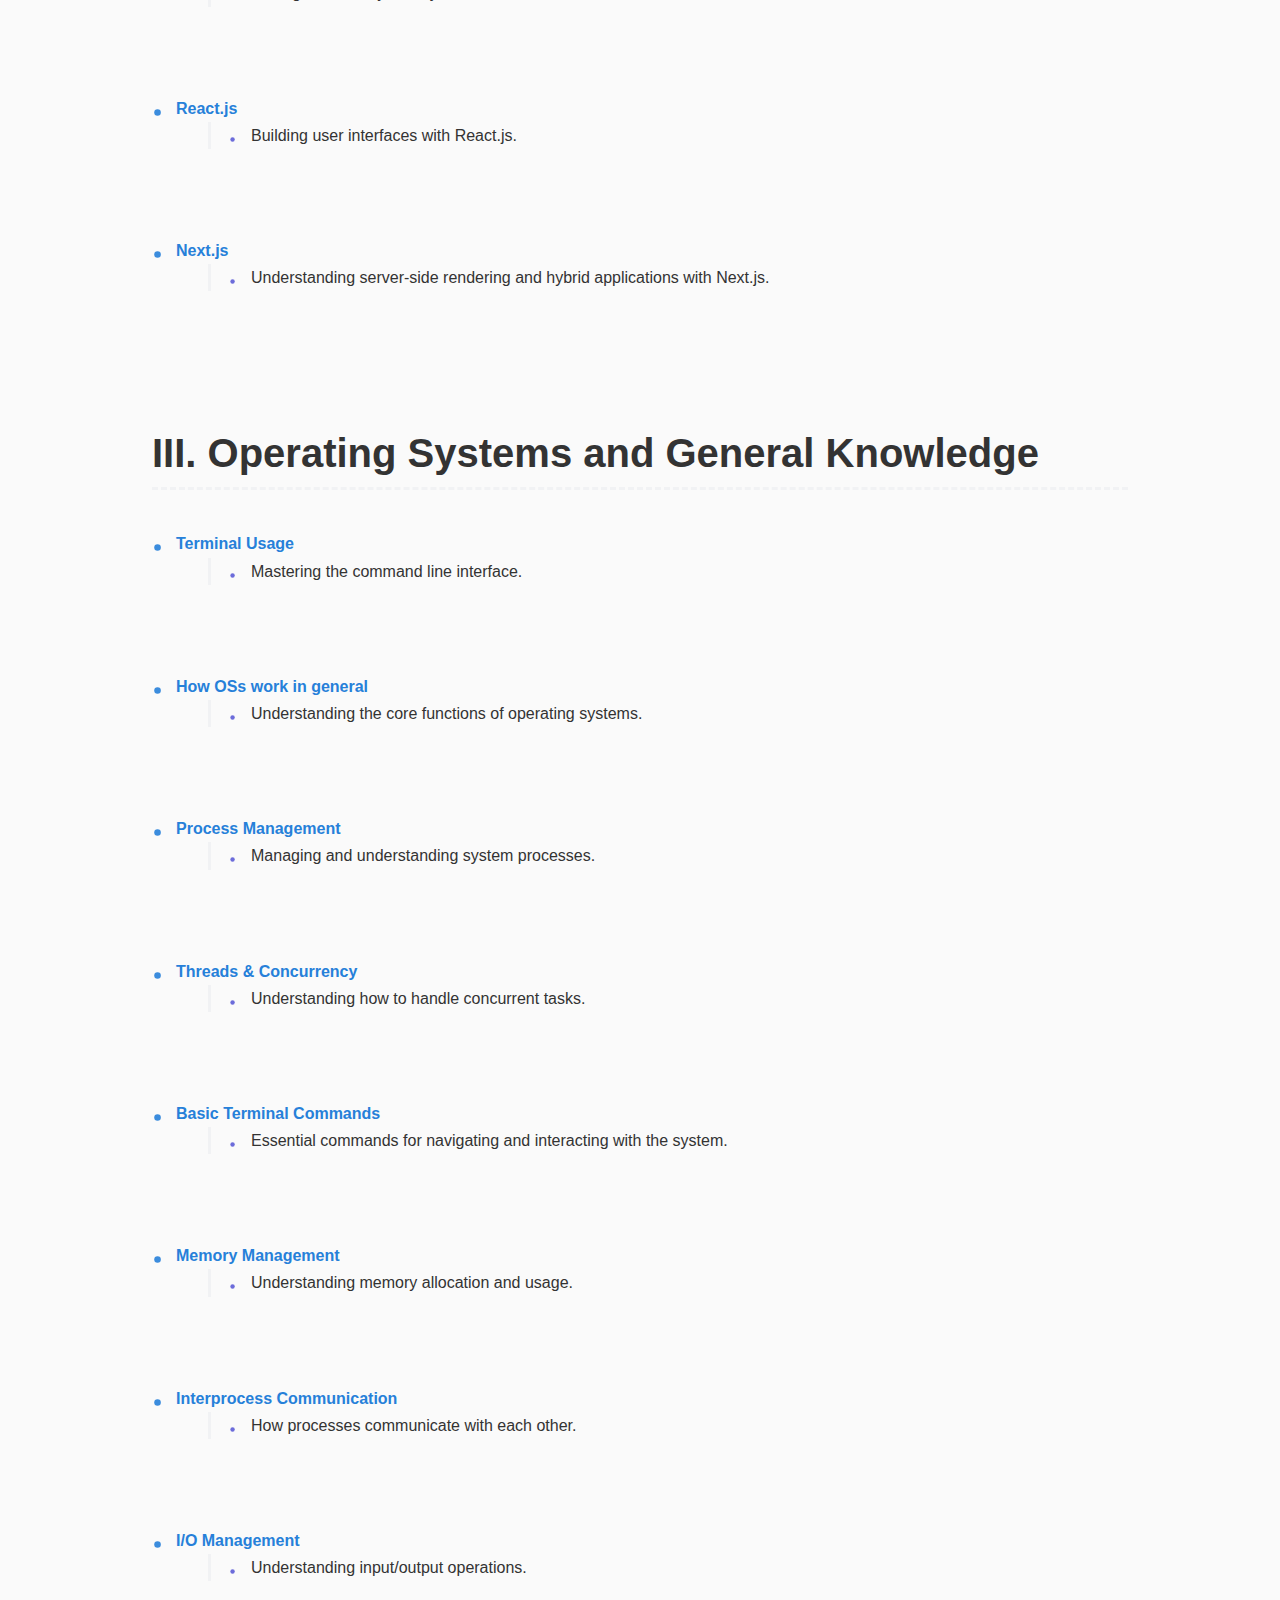
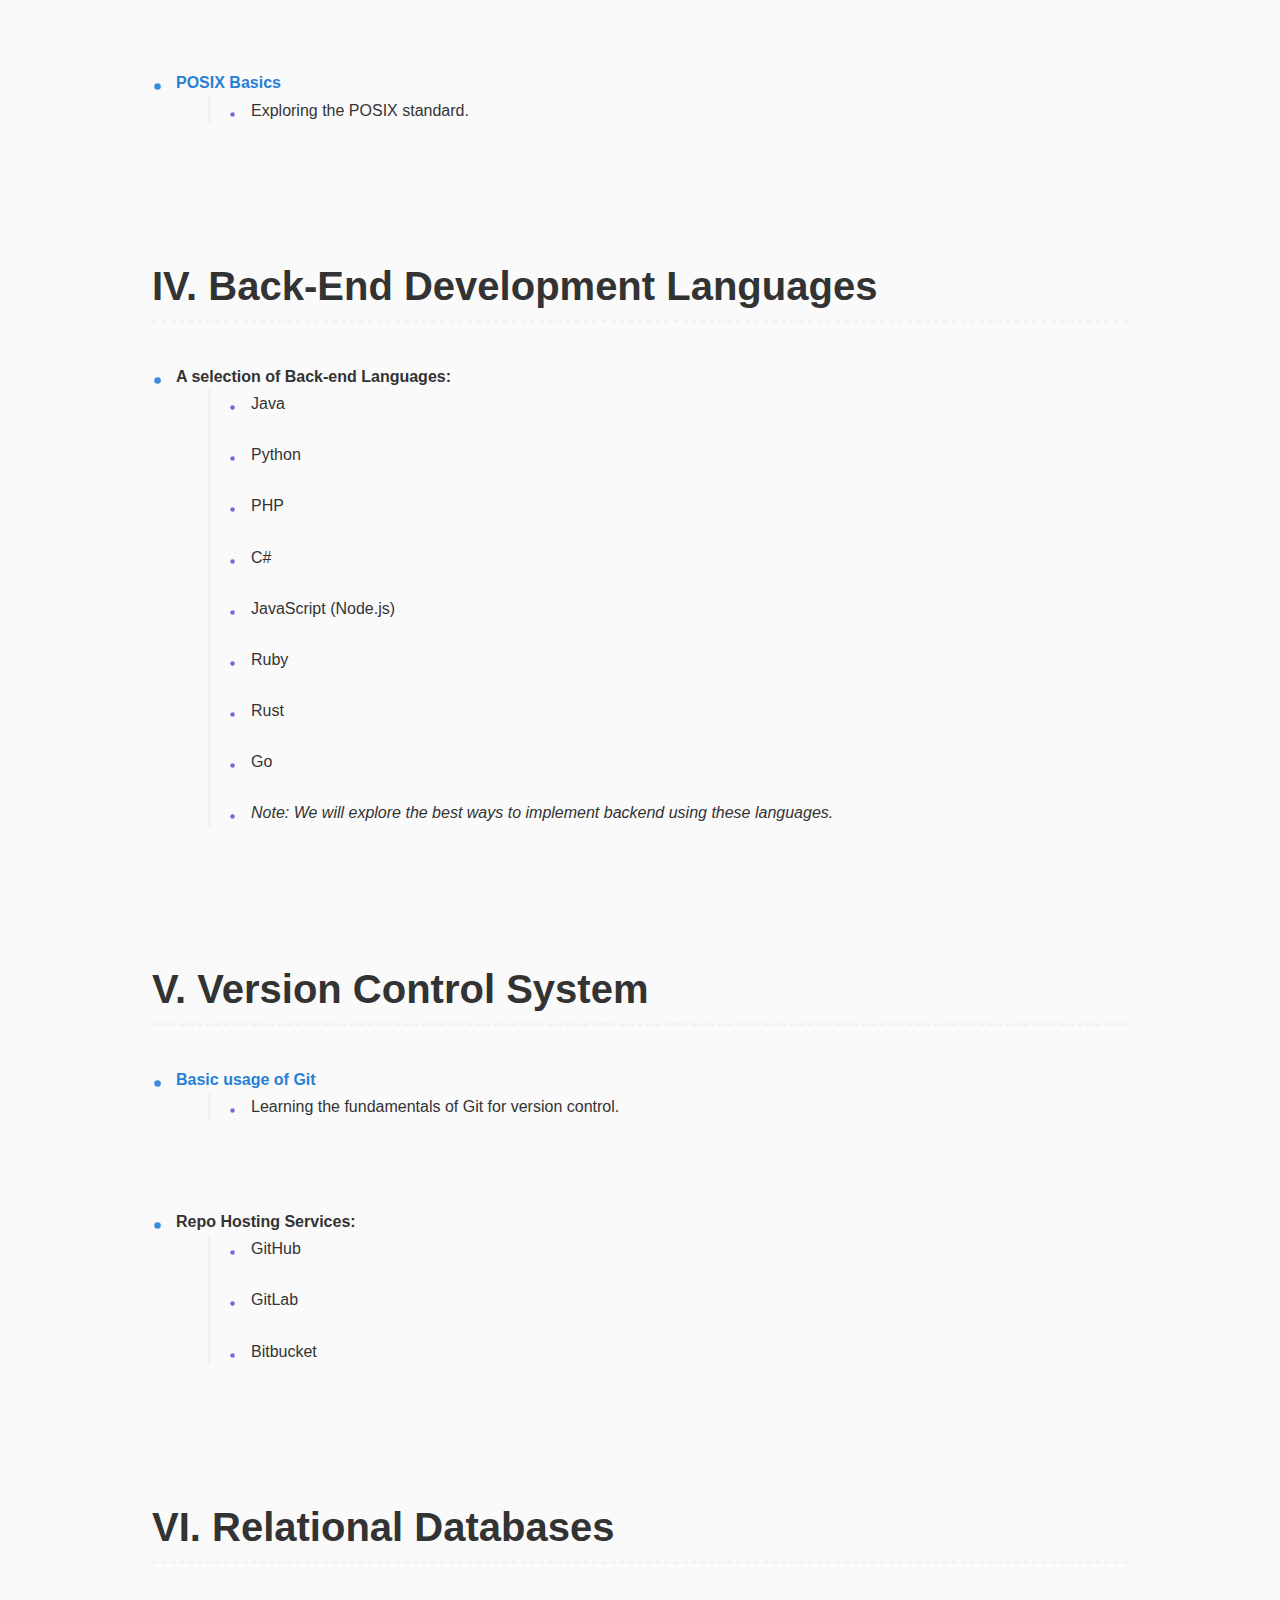
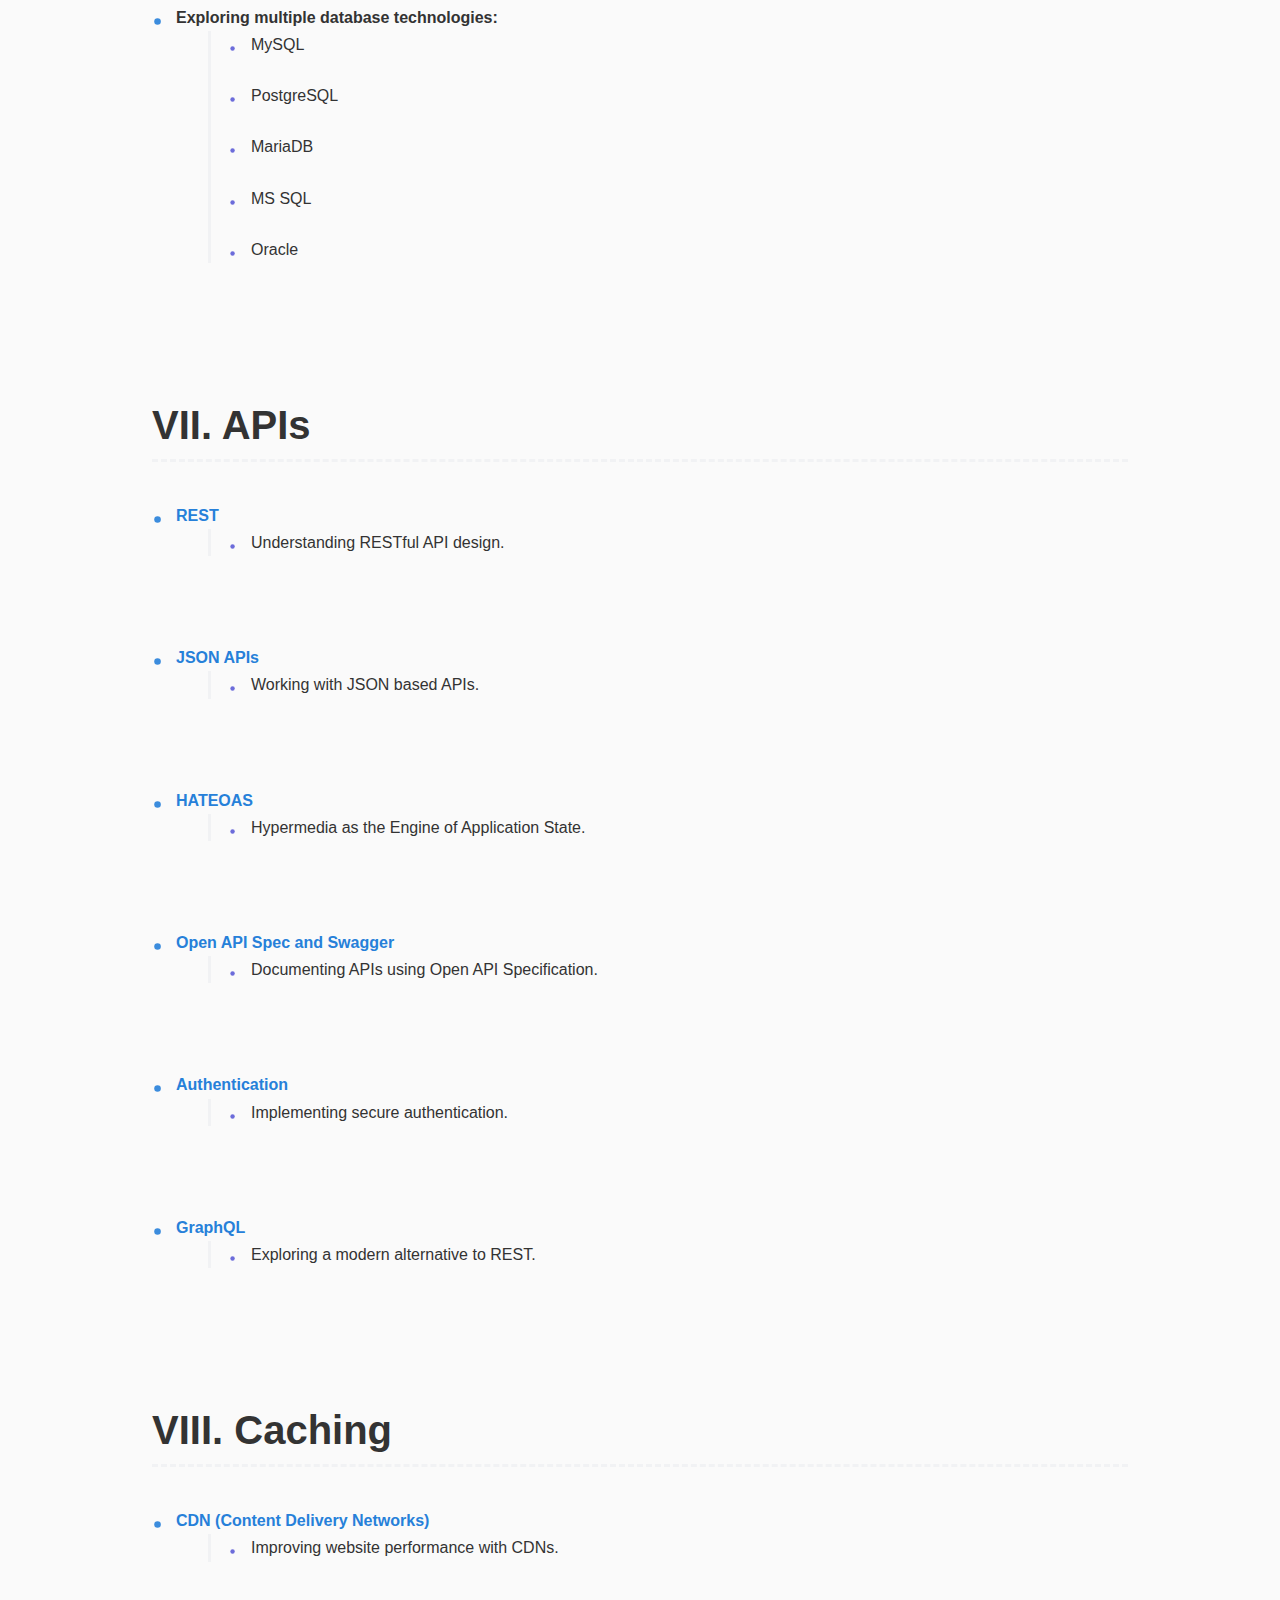
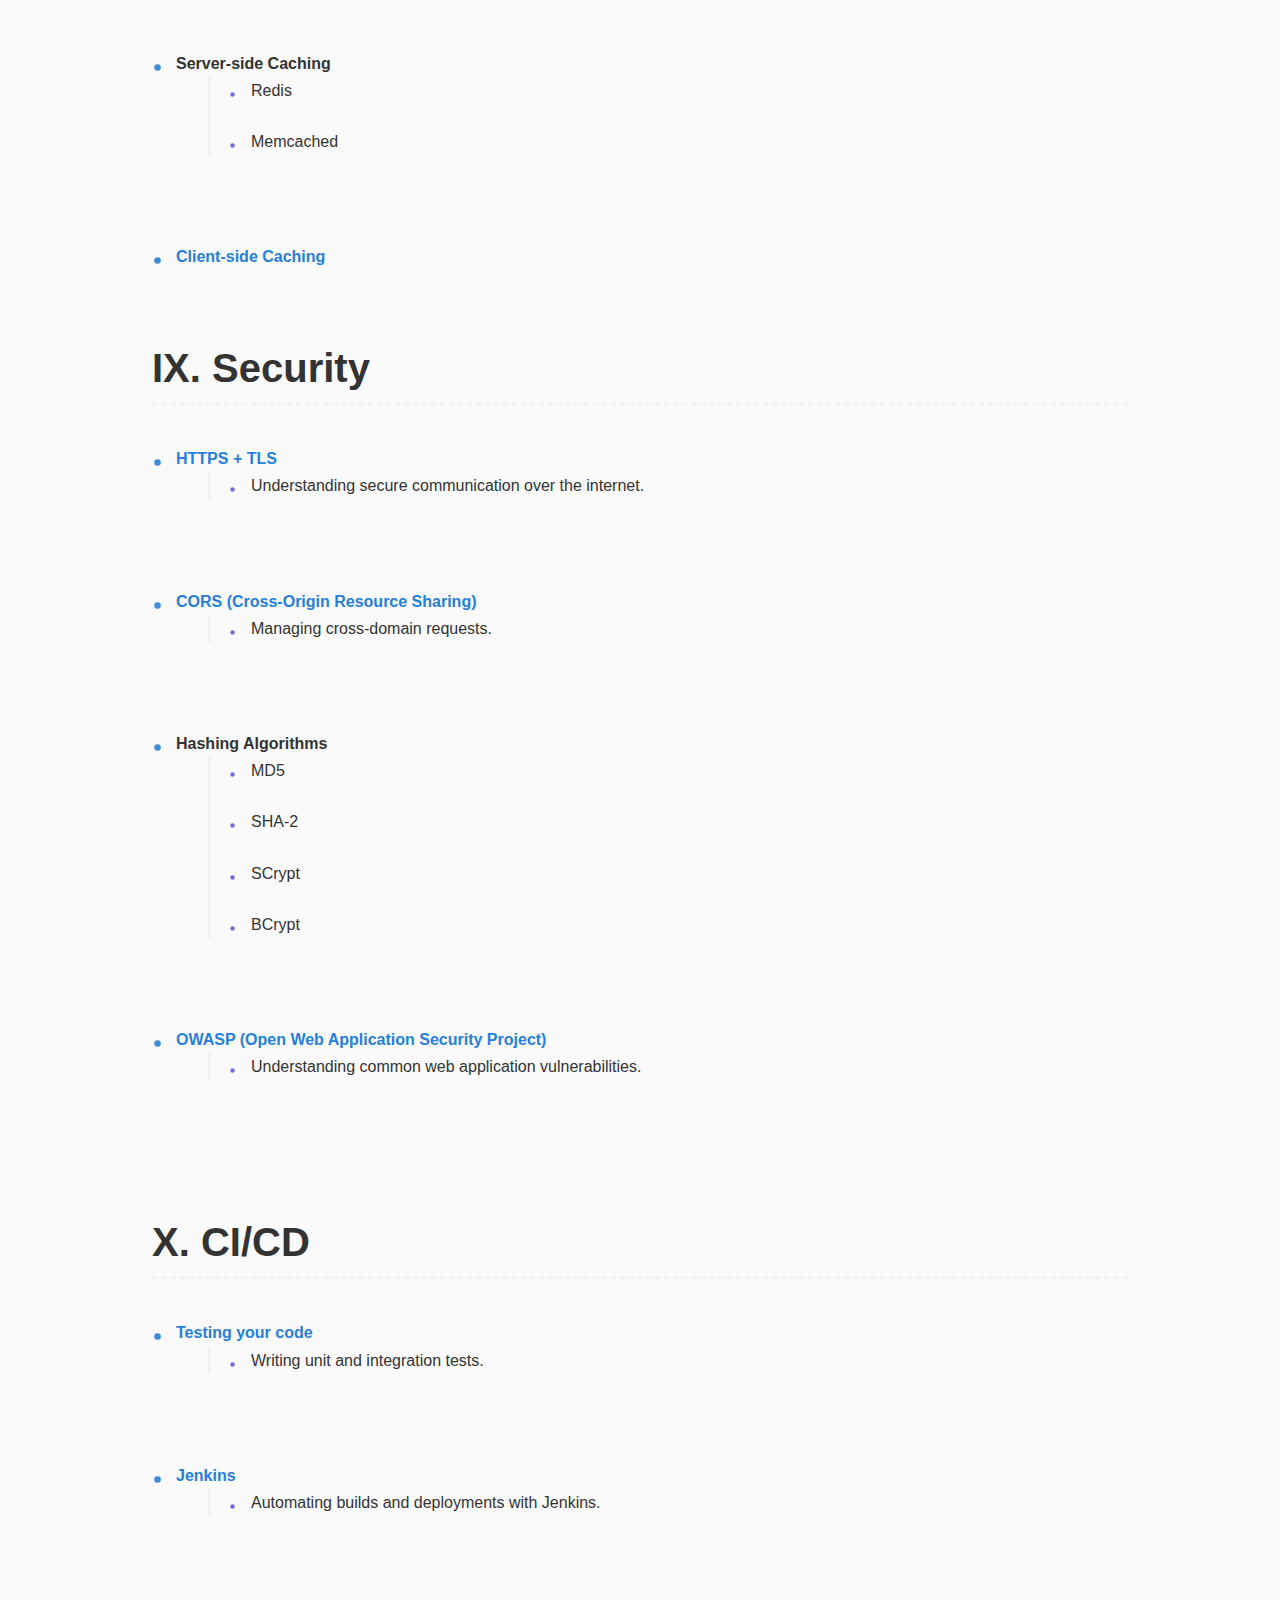
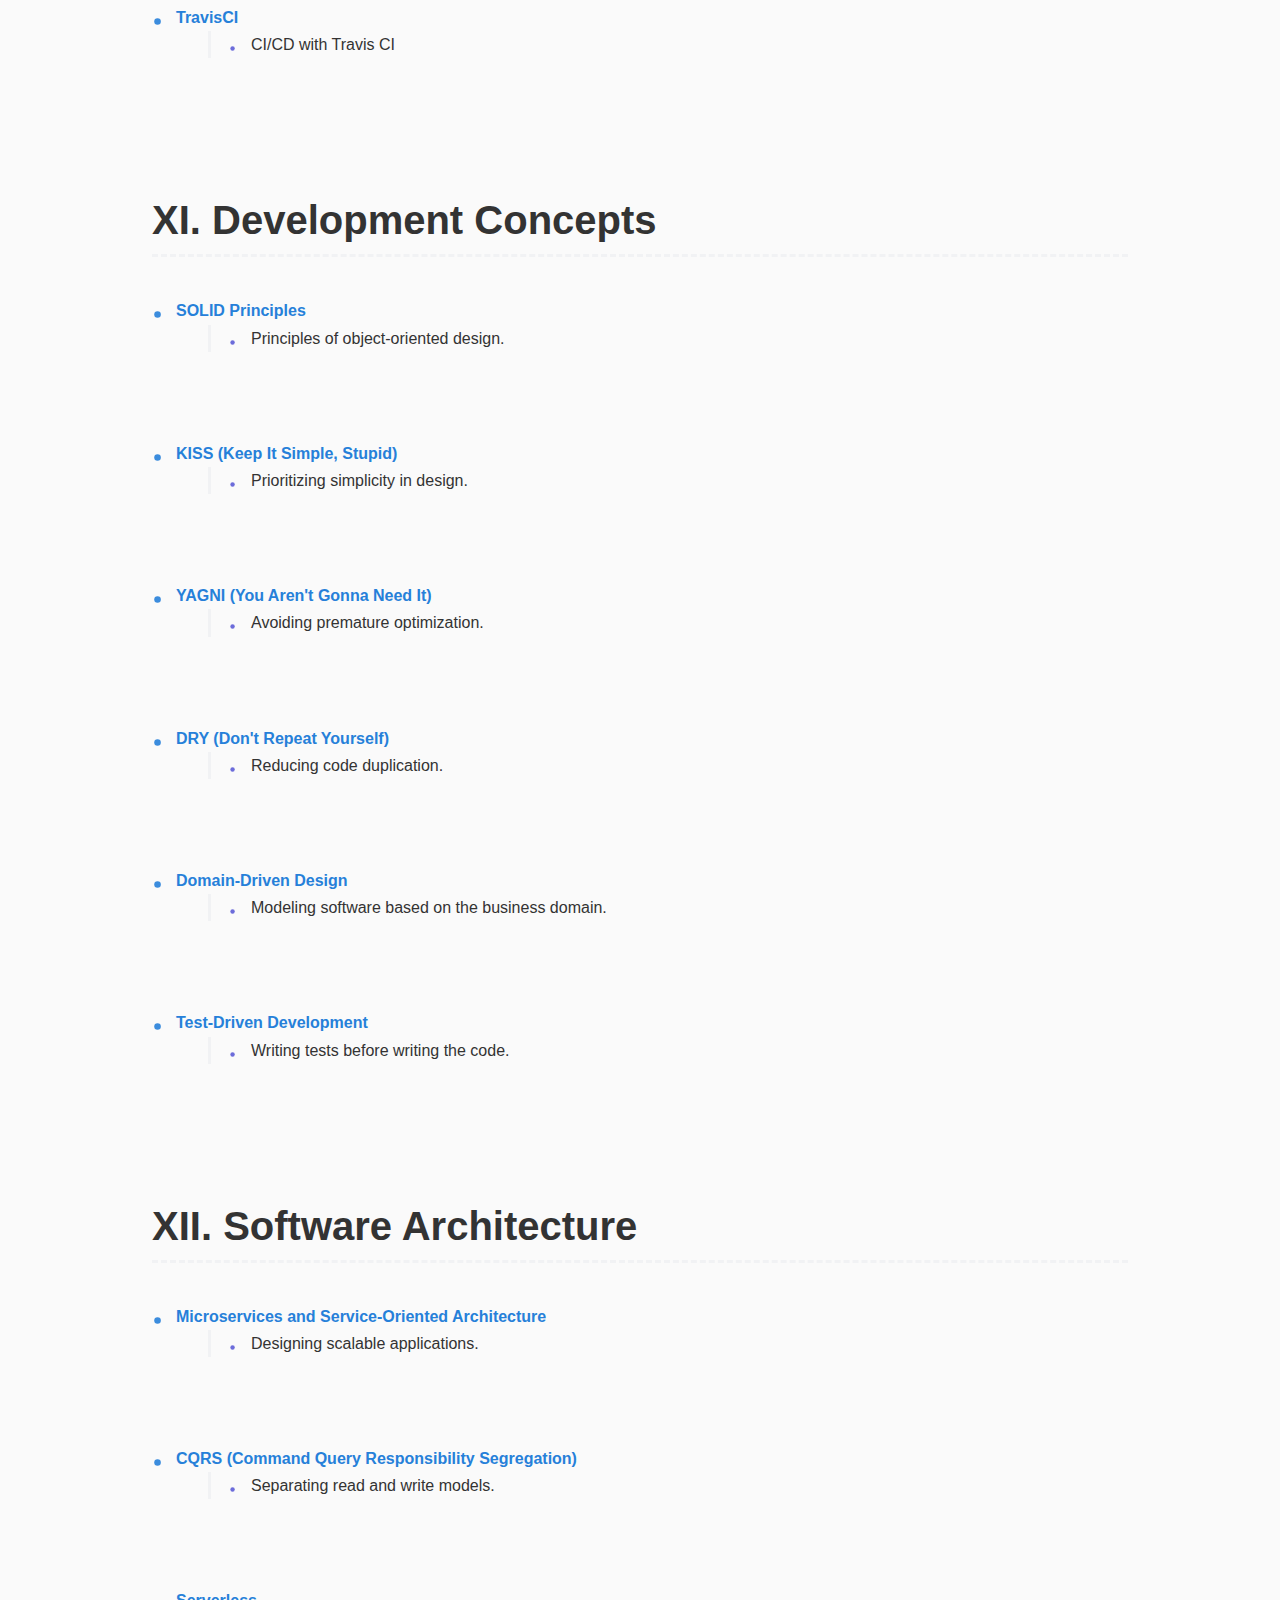
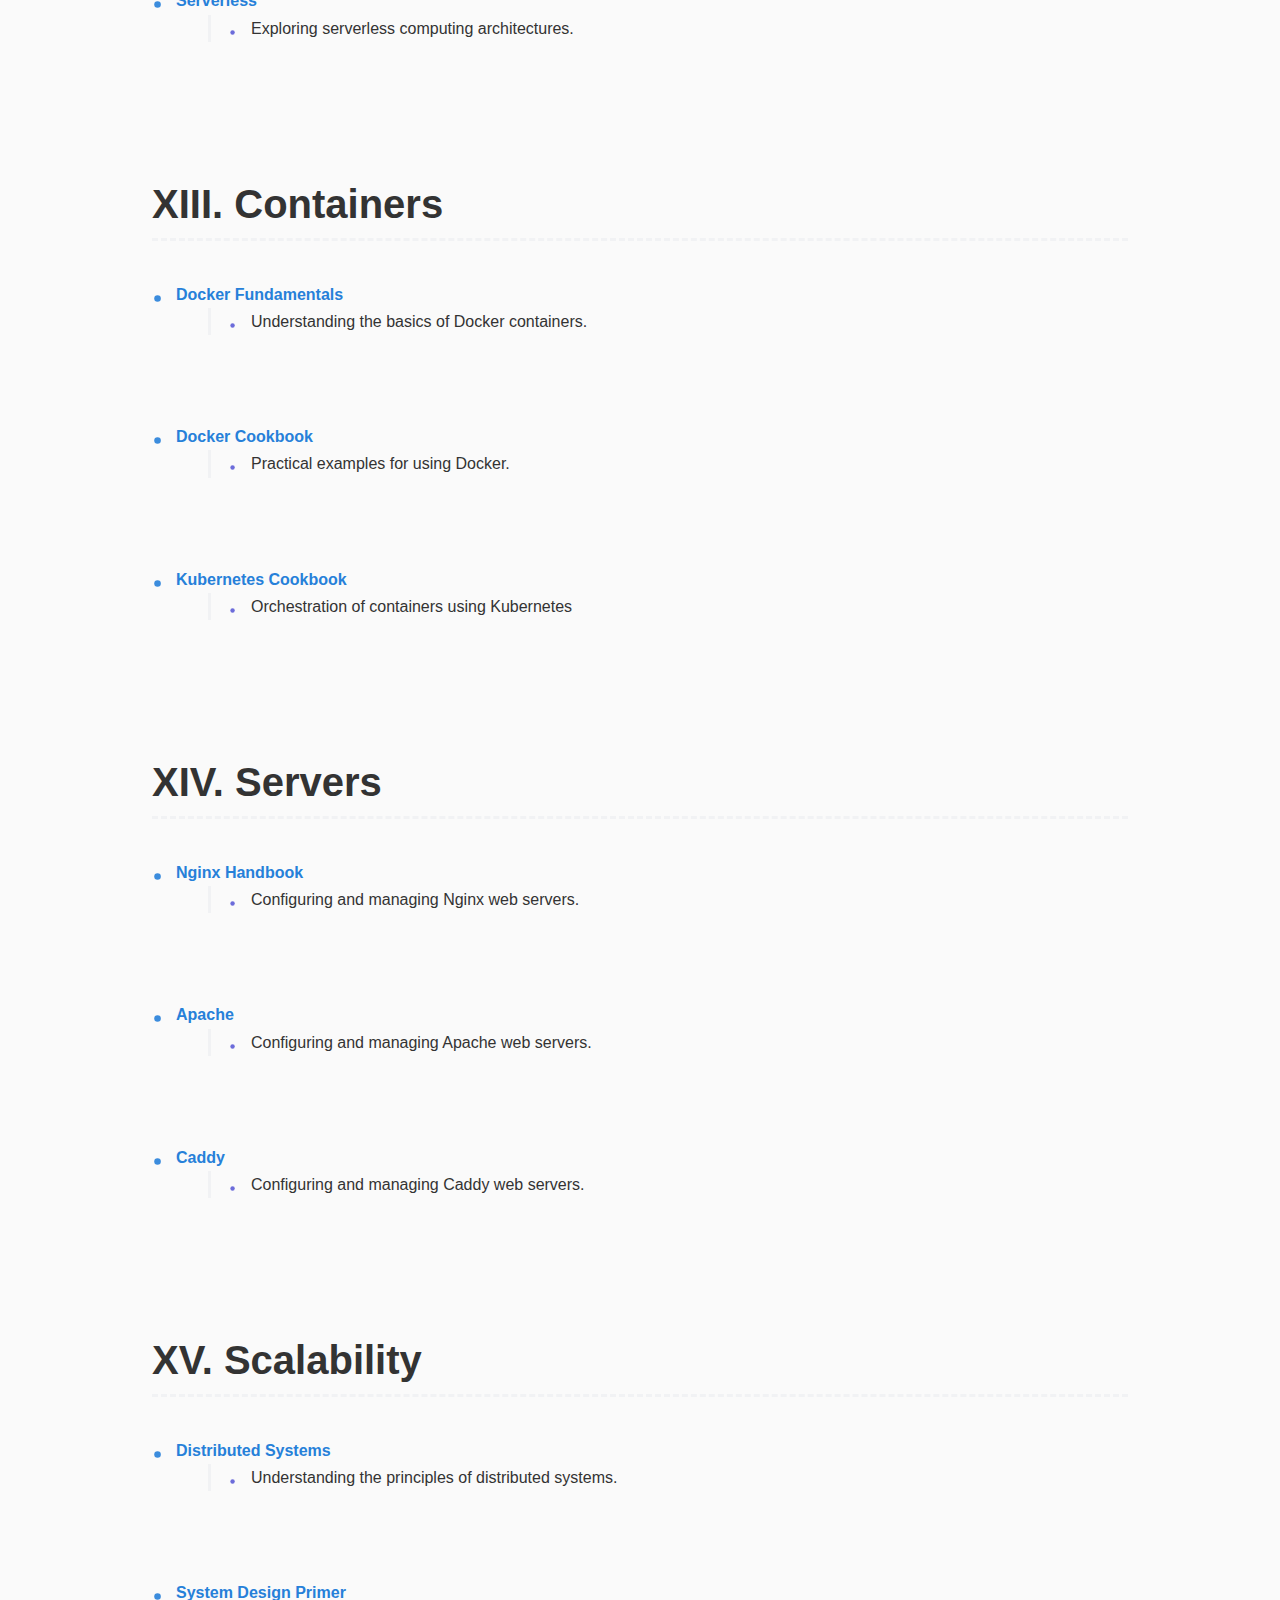
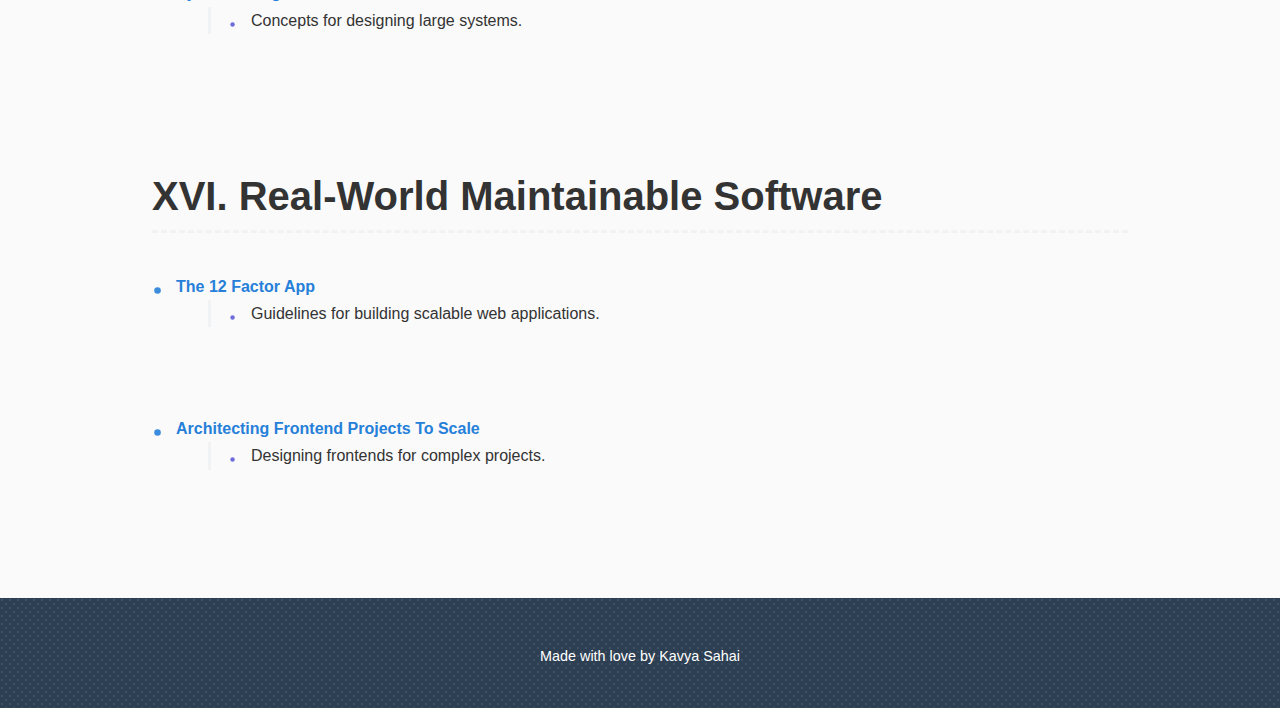
==== commit c367acfe: "Added some changes" ====
--- a/blog/index.html
+++ b/blog/index.html
@@ -32,21 +32,6 @@
                         <li>What is HTTP and how does it function?</li>
                      </ul>
                 </li>
-                <li><a href="/blog/browsers"><strong>Browsers</strong></a>
-                    <ul>
-                        <li>Exploring how browsers work and interpret web content.</li>
-                    </ul>
-                </li>
-                <li><a href="/blog/dns"><strong>DNS</strong></a>
-                    <ul>
-                       <li>Understanding the Domain Name System.</li>
-                   </ul>
-                </li>
-                <li><a href="/blog/domain-names"><strong>Domain Names</strong></a>
-                  <ul>
-                        <li>What is a domain name and how are they managed?</li>
-                   </ul>
-                </li>
                 <li><a href="/blog/hosting"><strong>Hosting</strong></a>
                    <ul>
                          <li>Different types of hosting options available.</li>
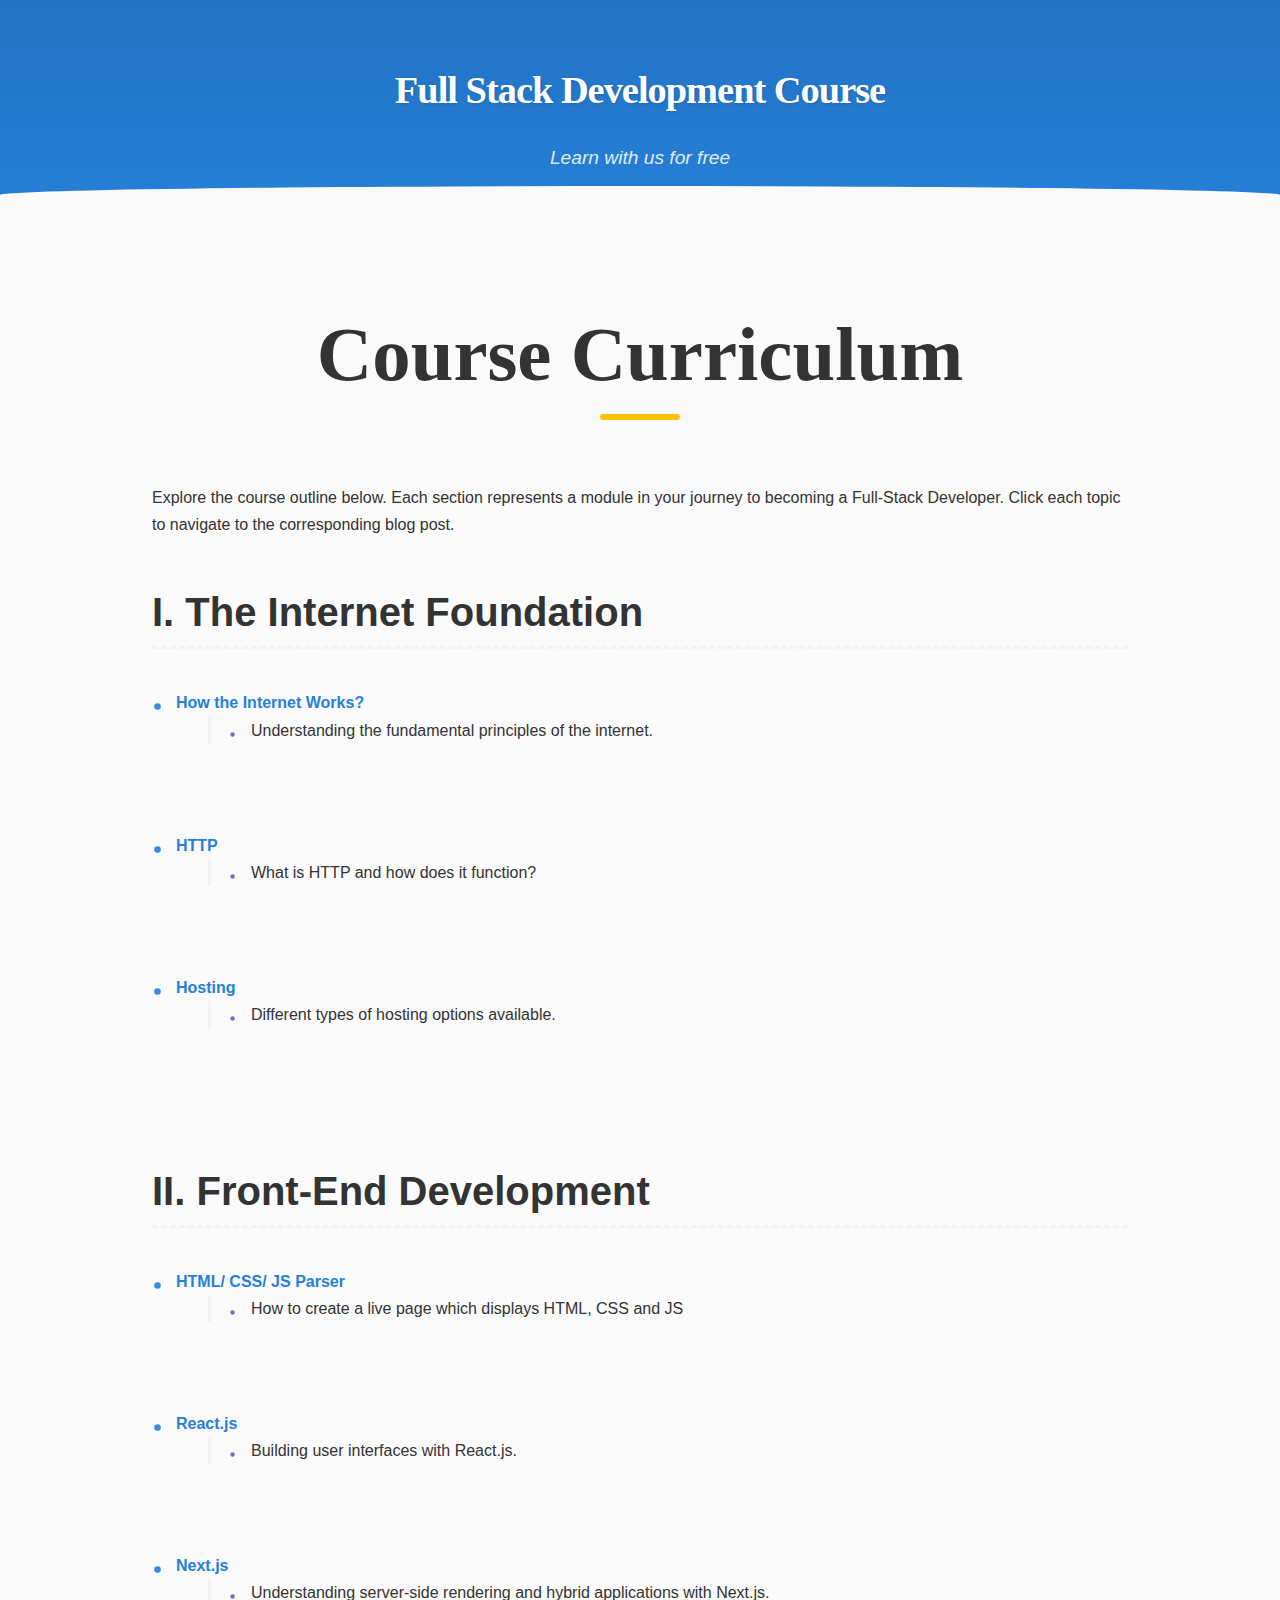
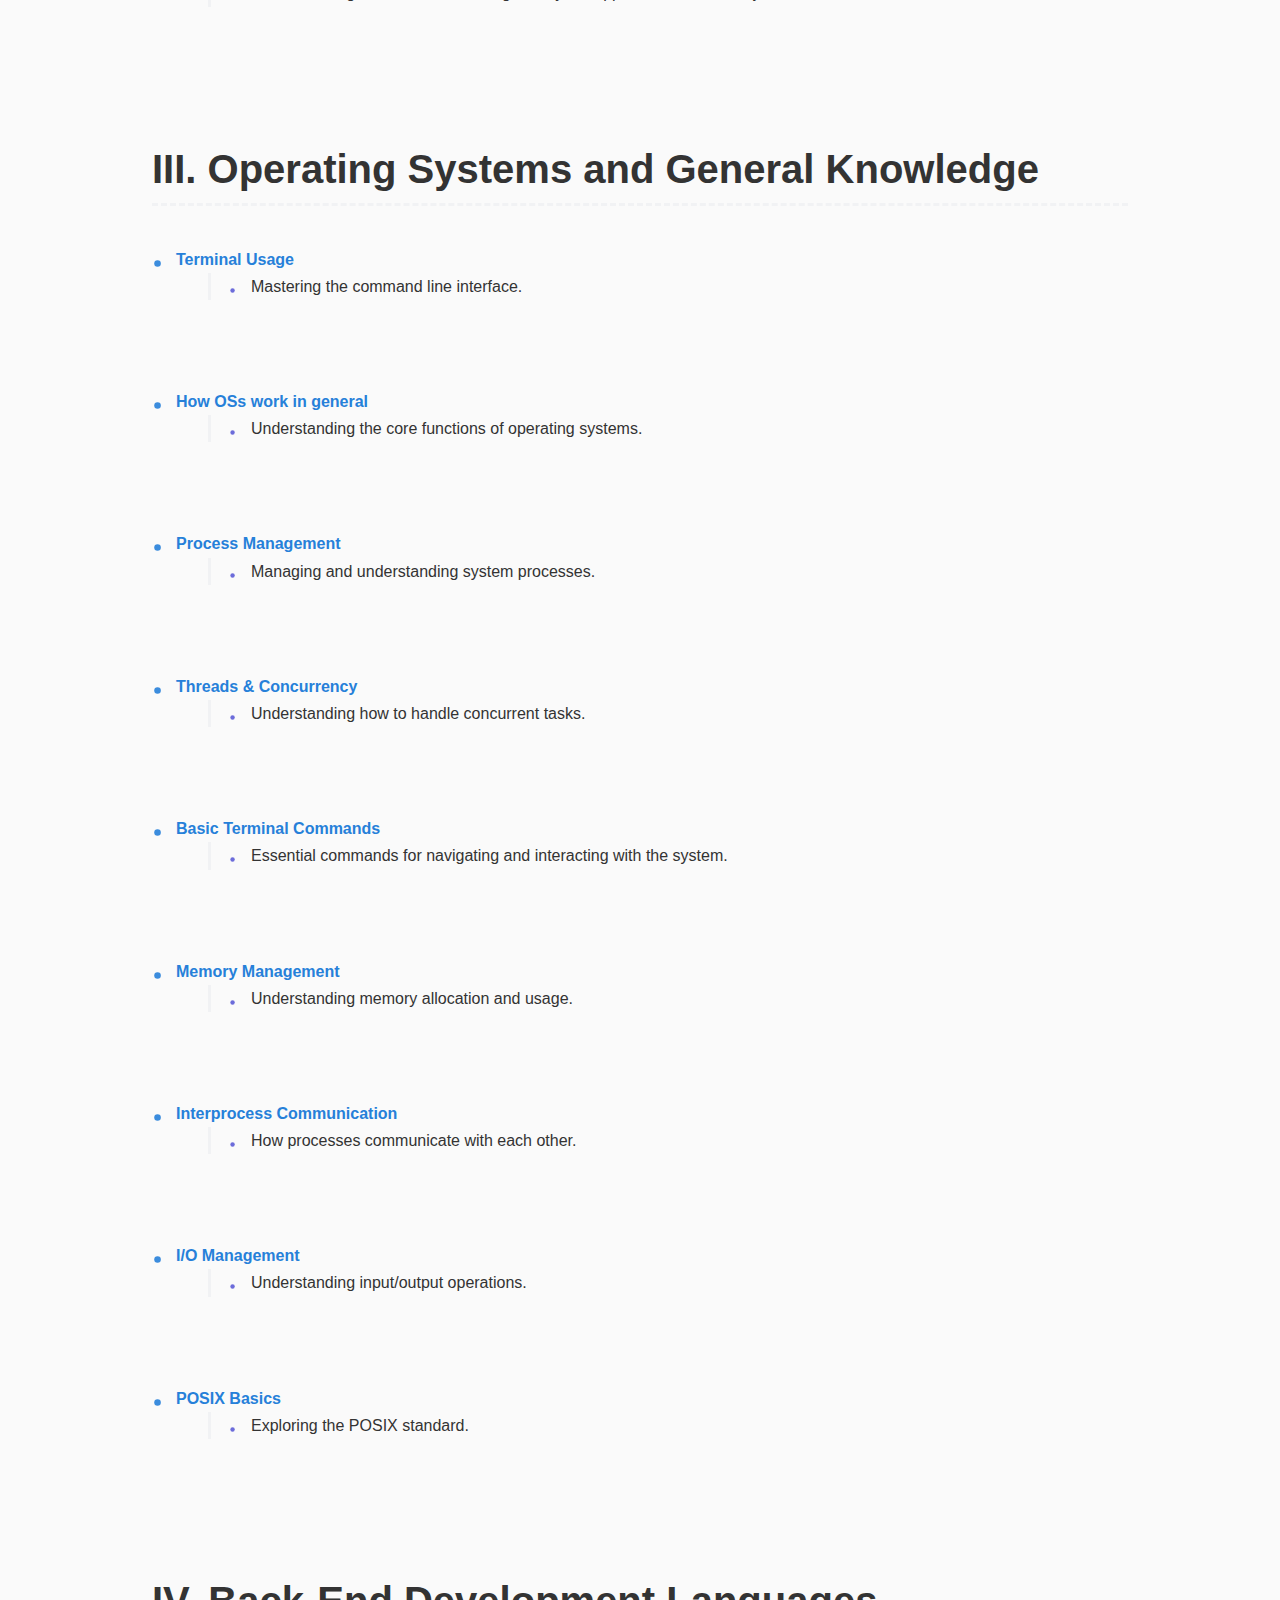
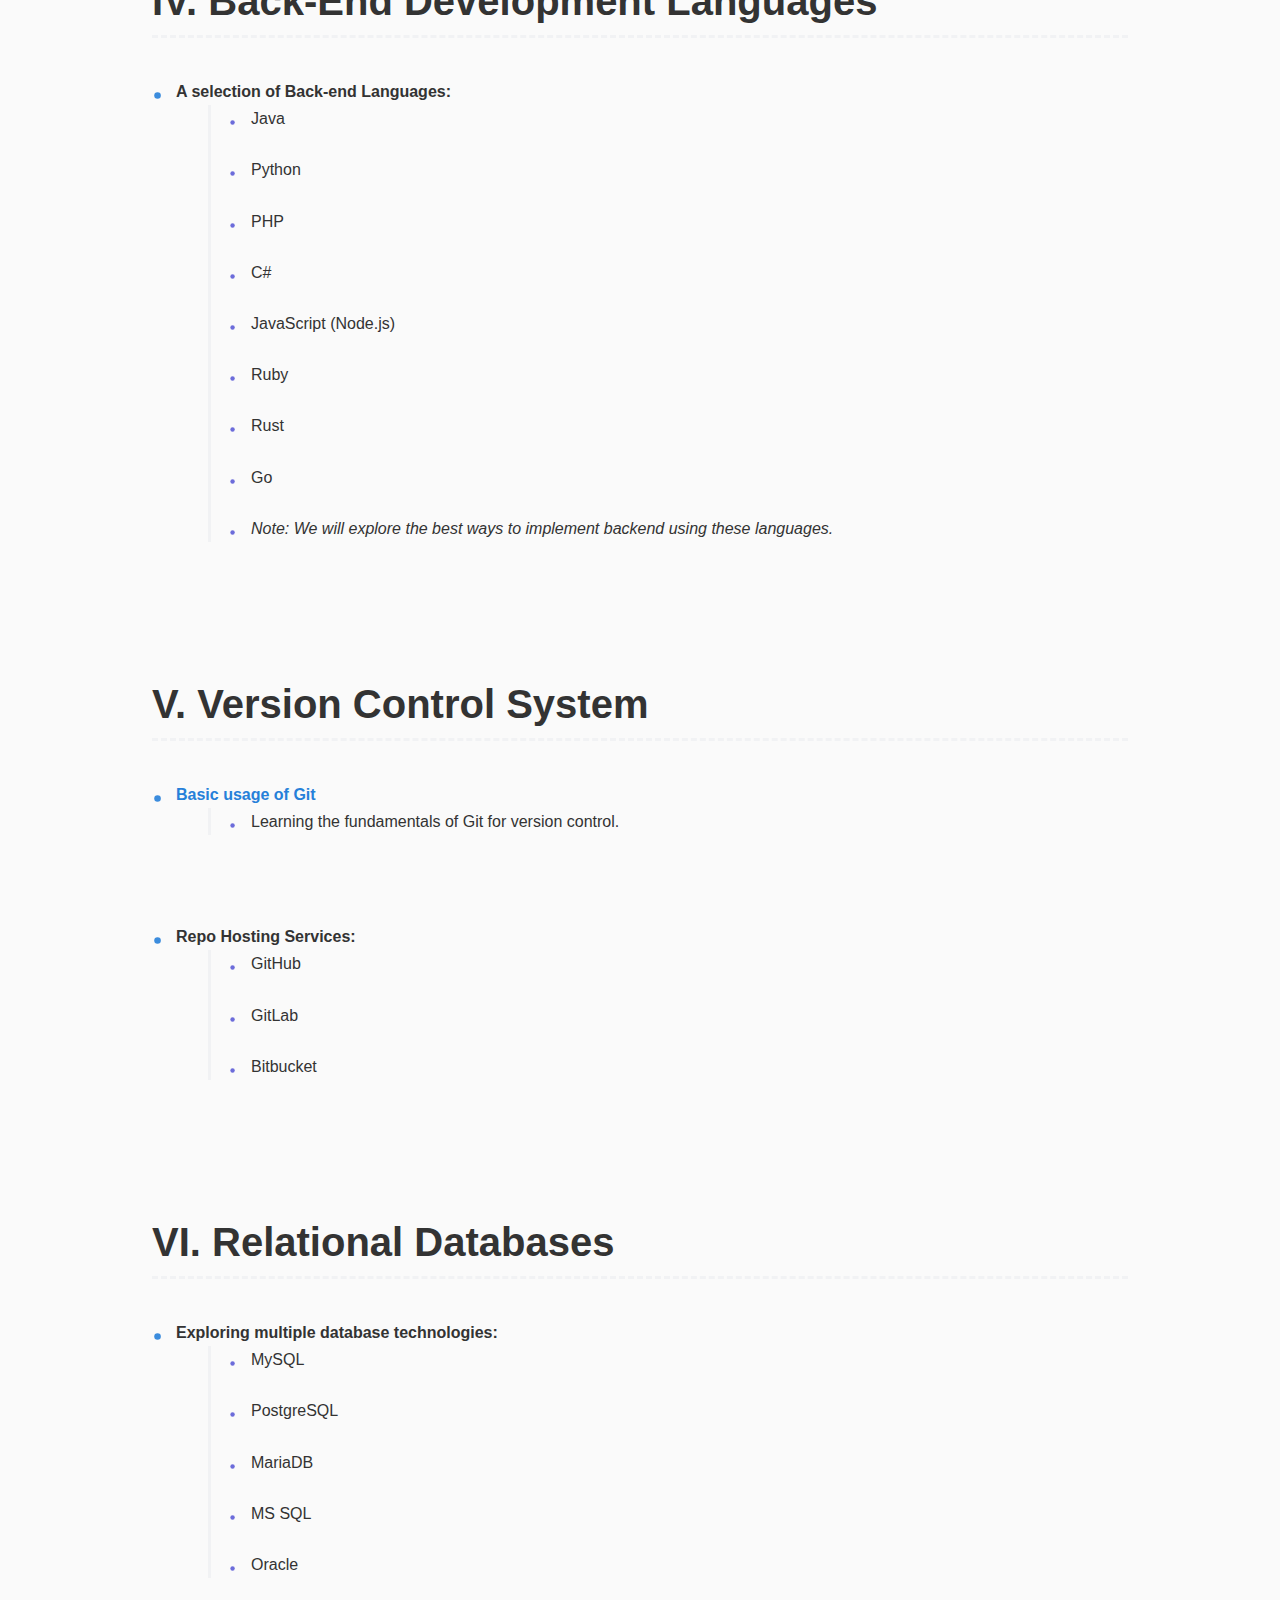
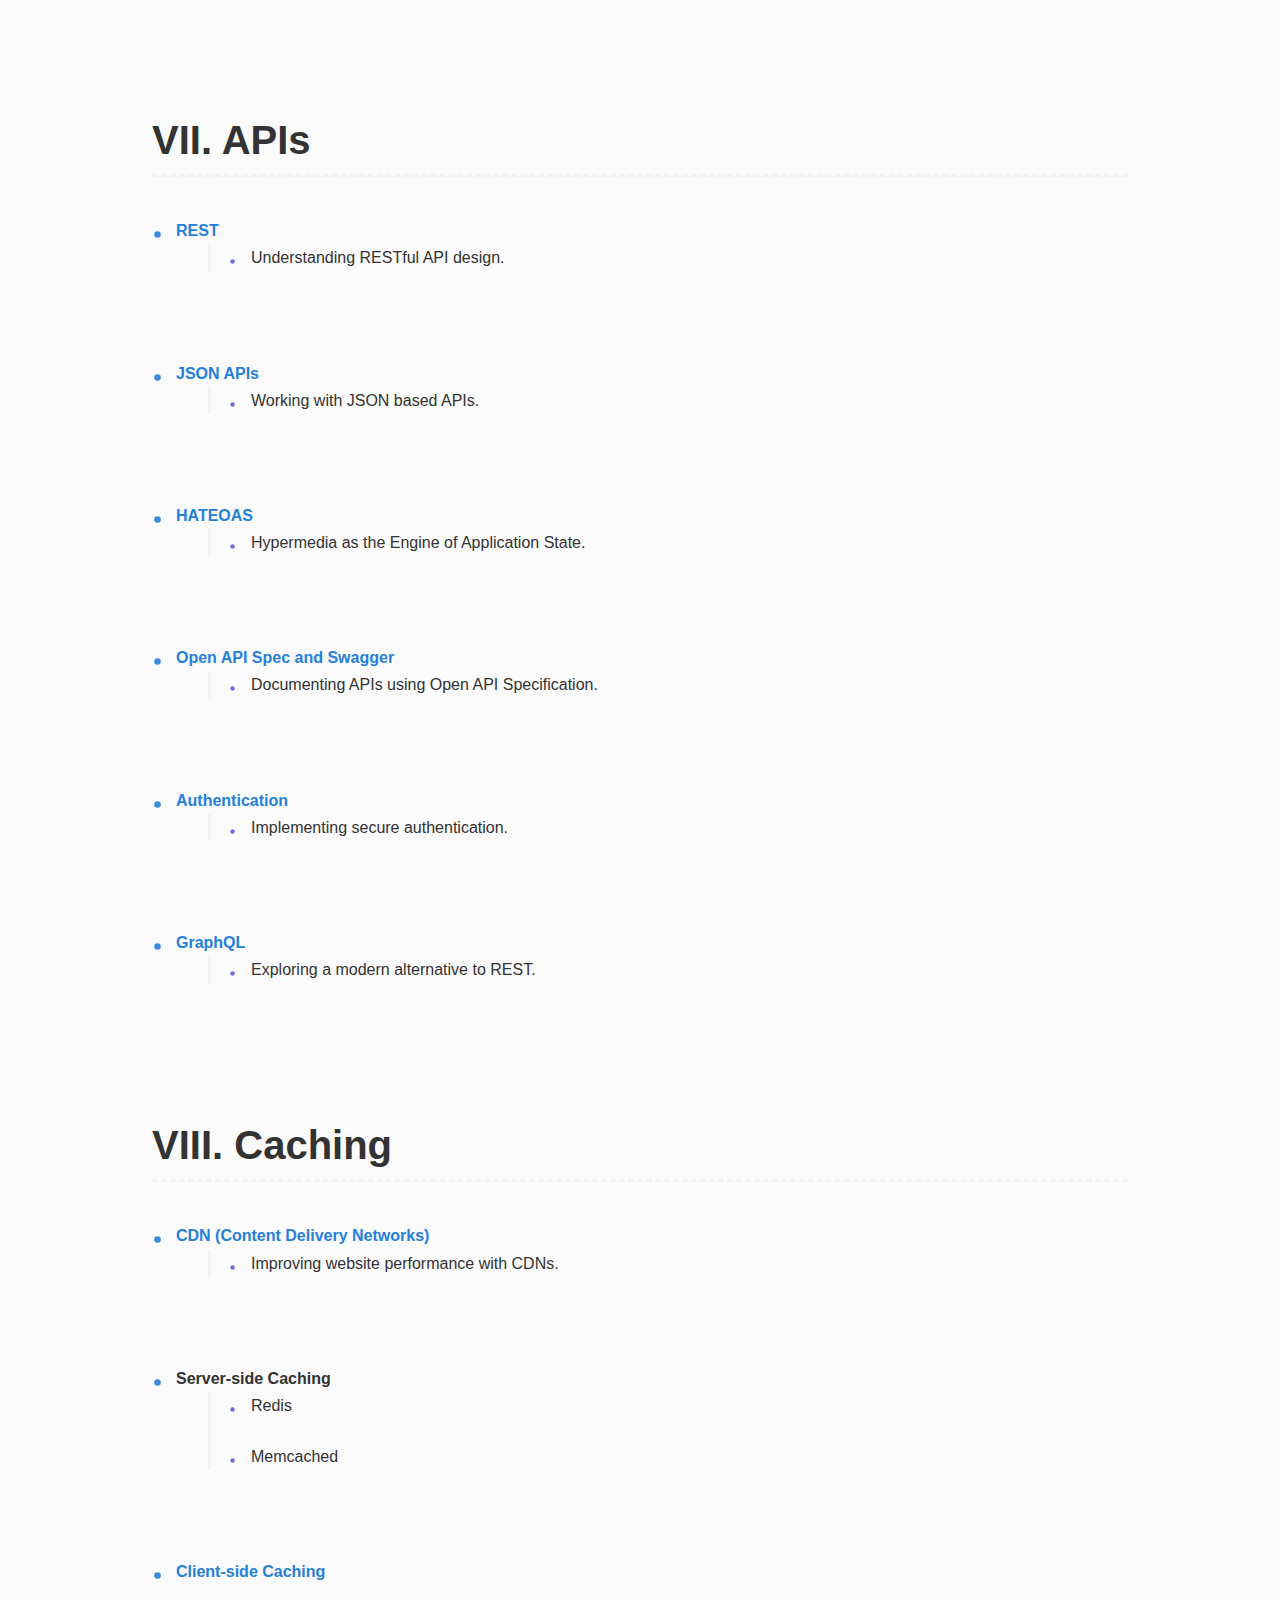
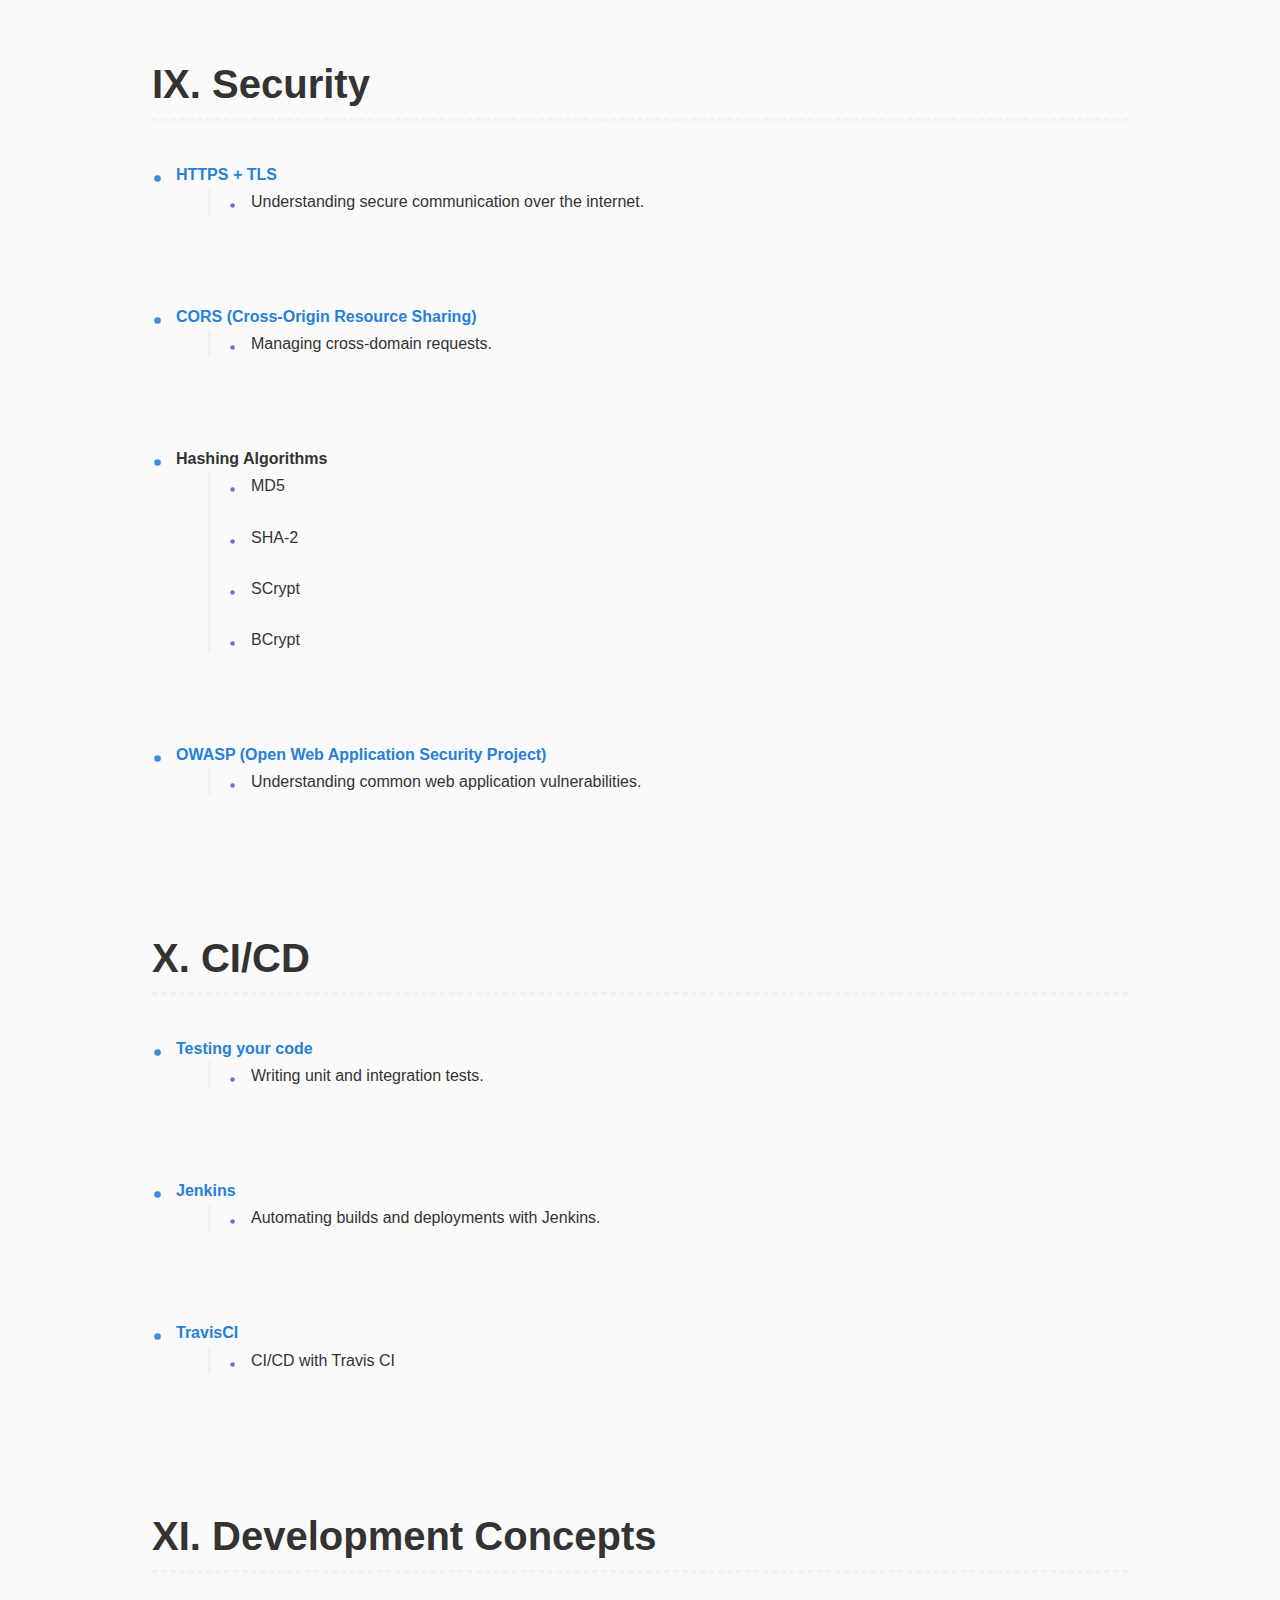
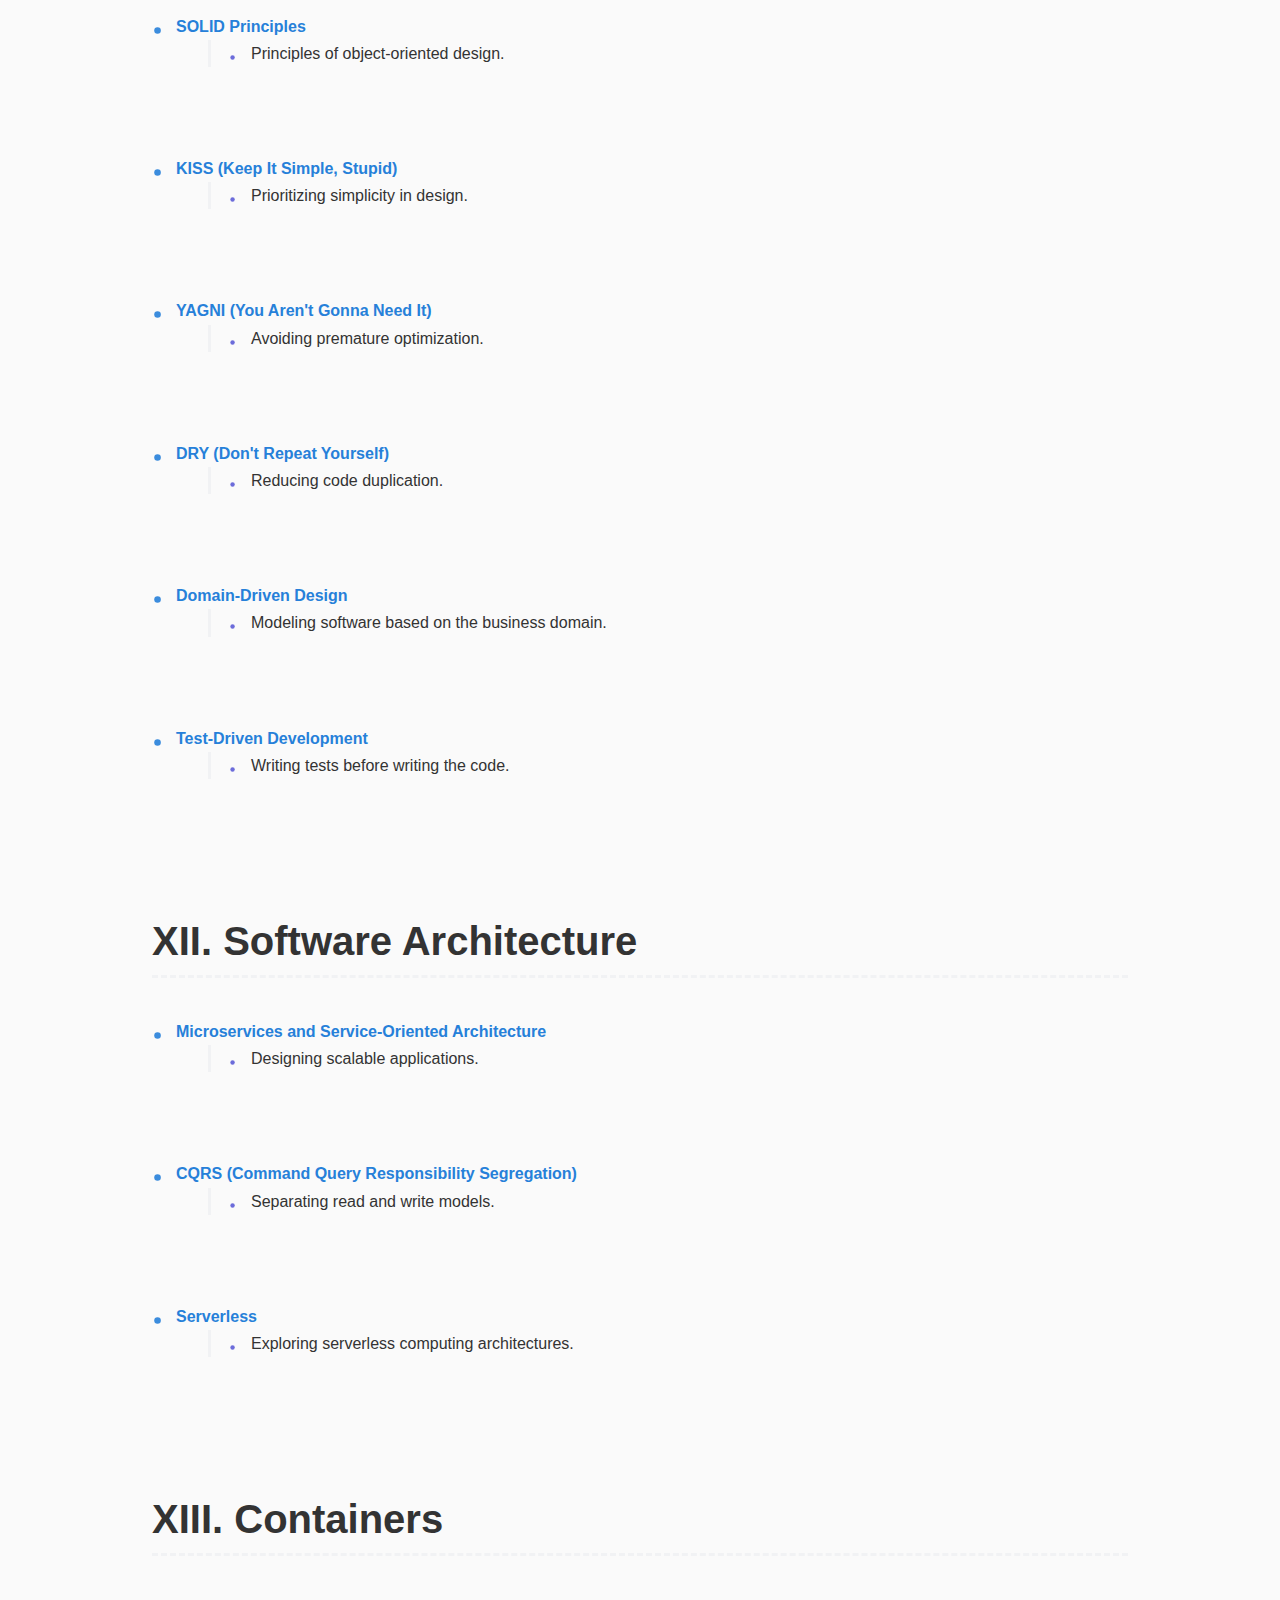
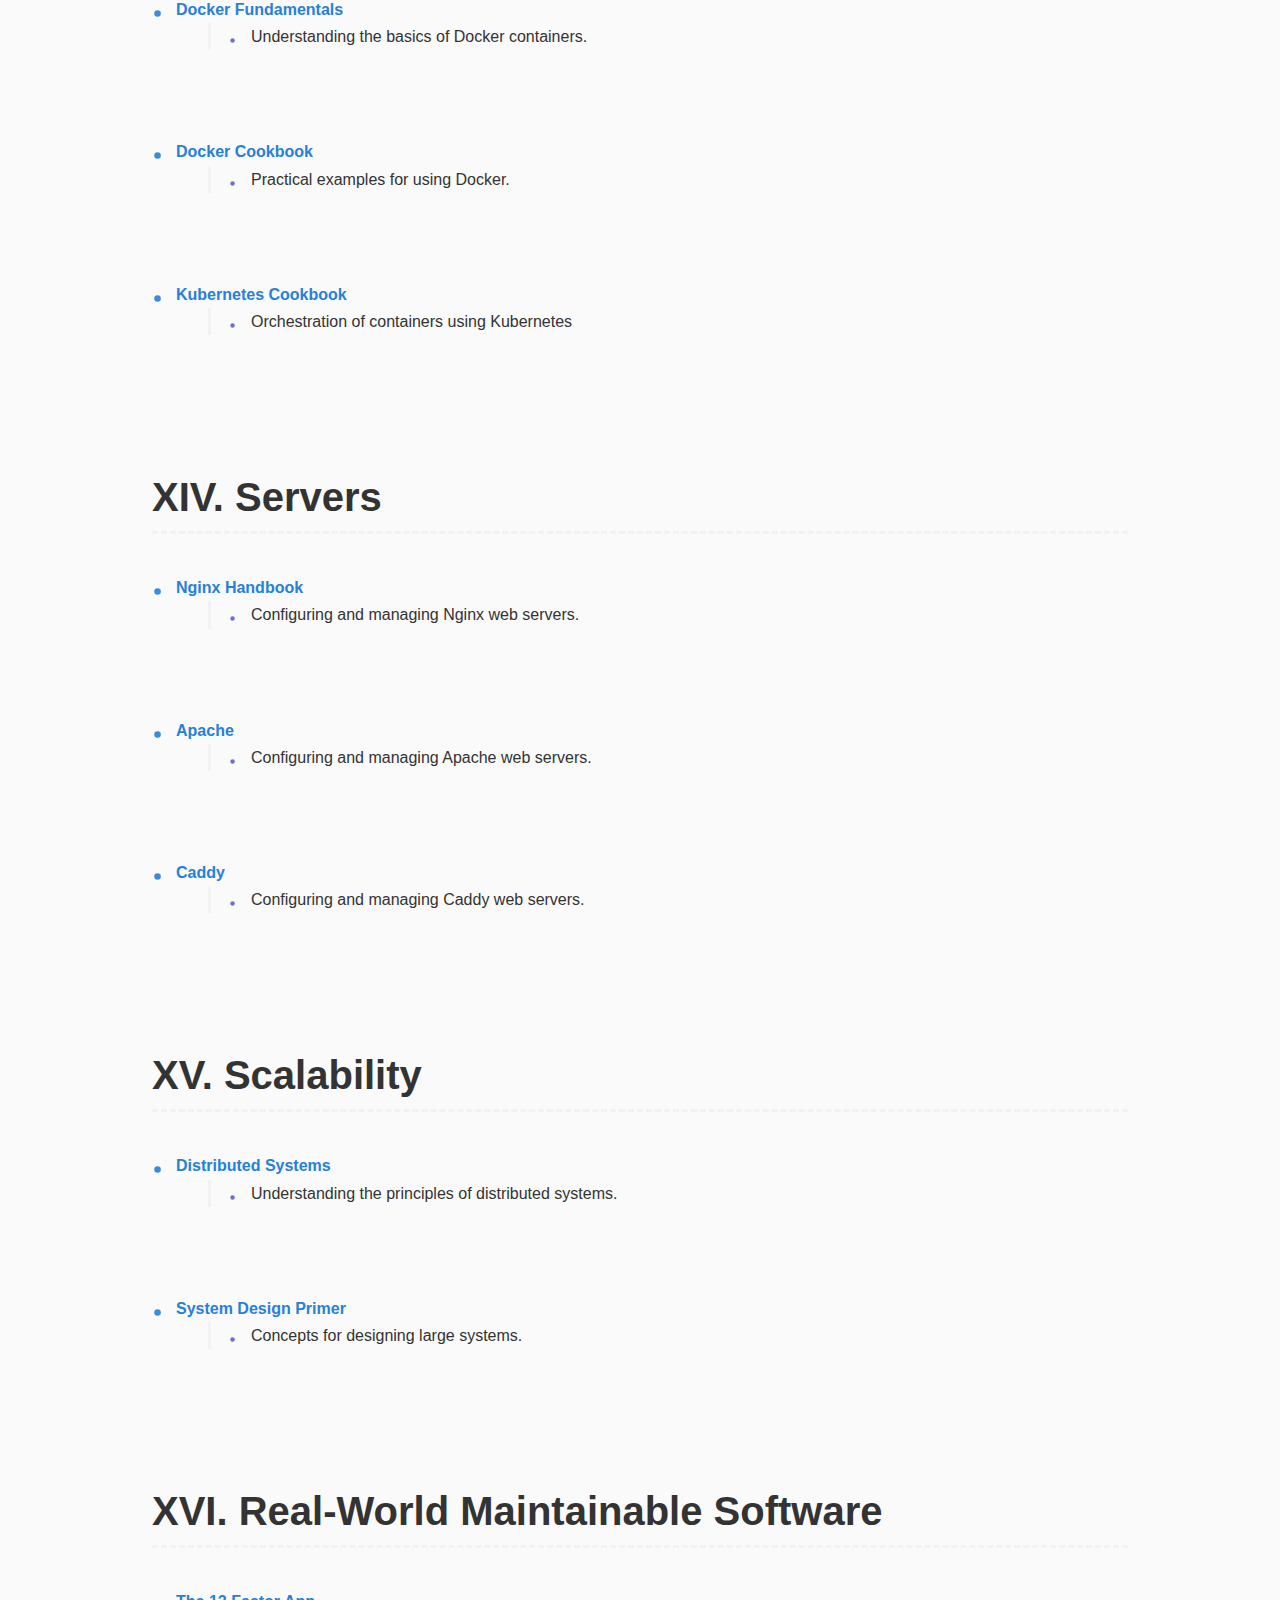
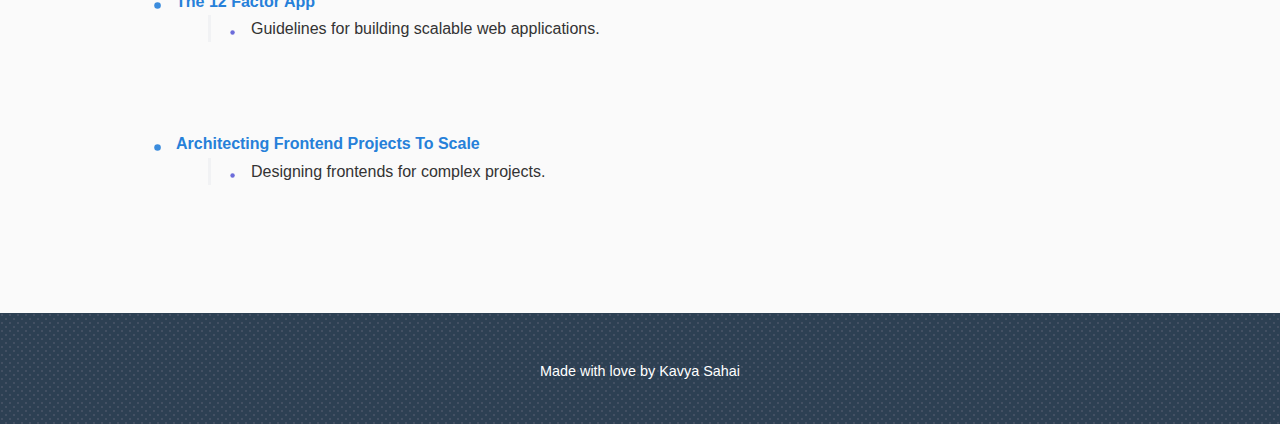
==== commit bfdedf58: "Improved some problems" ====
--- a/blog/index.html
+++ b/blog/index.html
@@ -42,20 +42,10 @@
 
             <h3>II. Front-End Development</h3>
             <ul>
-                <li><a href="/blog/html-fundamentals"><strong>HTML</strong></a>
-                    <ul>
-                         <li>Building the structure of web pages.</li>
+                <li><a href="/blog/html-fundamentals/index.html"><strong>HTML/ CSS/ JS Parser</strong></a>
+                    <ul>
+                         <li>How to create a live page which displays HTML, CSS and JS</li>
                      </ul>
-                </li>
-                <li><a href="/blog/css-fundamentals"><strong>CSS</strong></a>
-                    <ul>
-                        <li>Styling and designing visually appealing interfaces.</li>
-                    </ul>
-                </li>
-                <li><a href="/blog/javascript-fundamentals"><strong>JavaScript</strong></a>
-                   <ul>
-                        <li>Adding interactivity and dynamic features.</li>
-                    </ul>
                 </li>
                 <li><a href="/blog/reactjs-intro"><strong>React.js</strong></a>
                     <ul>
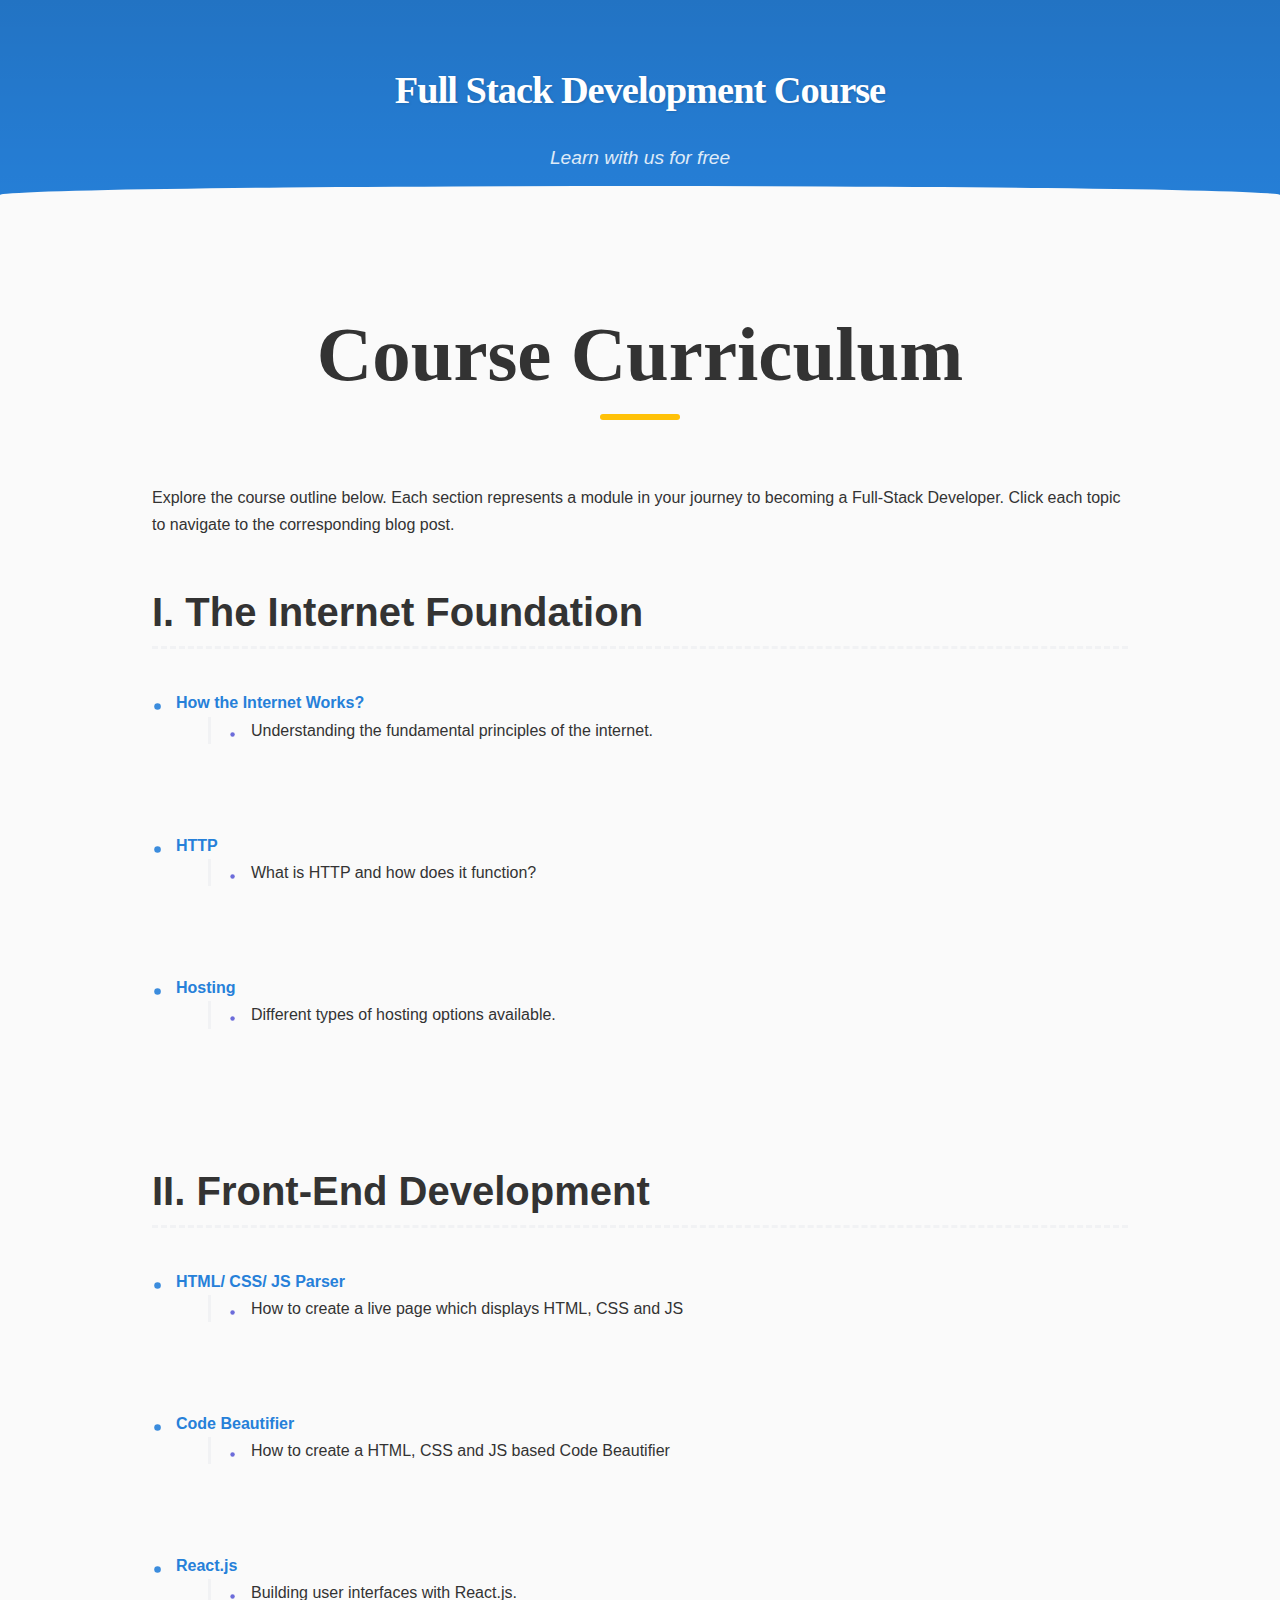
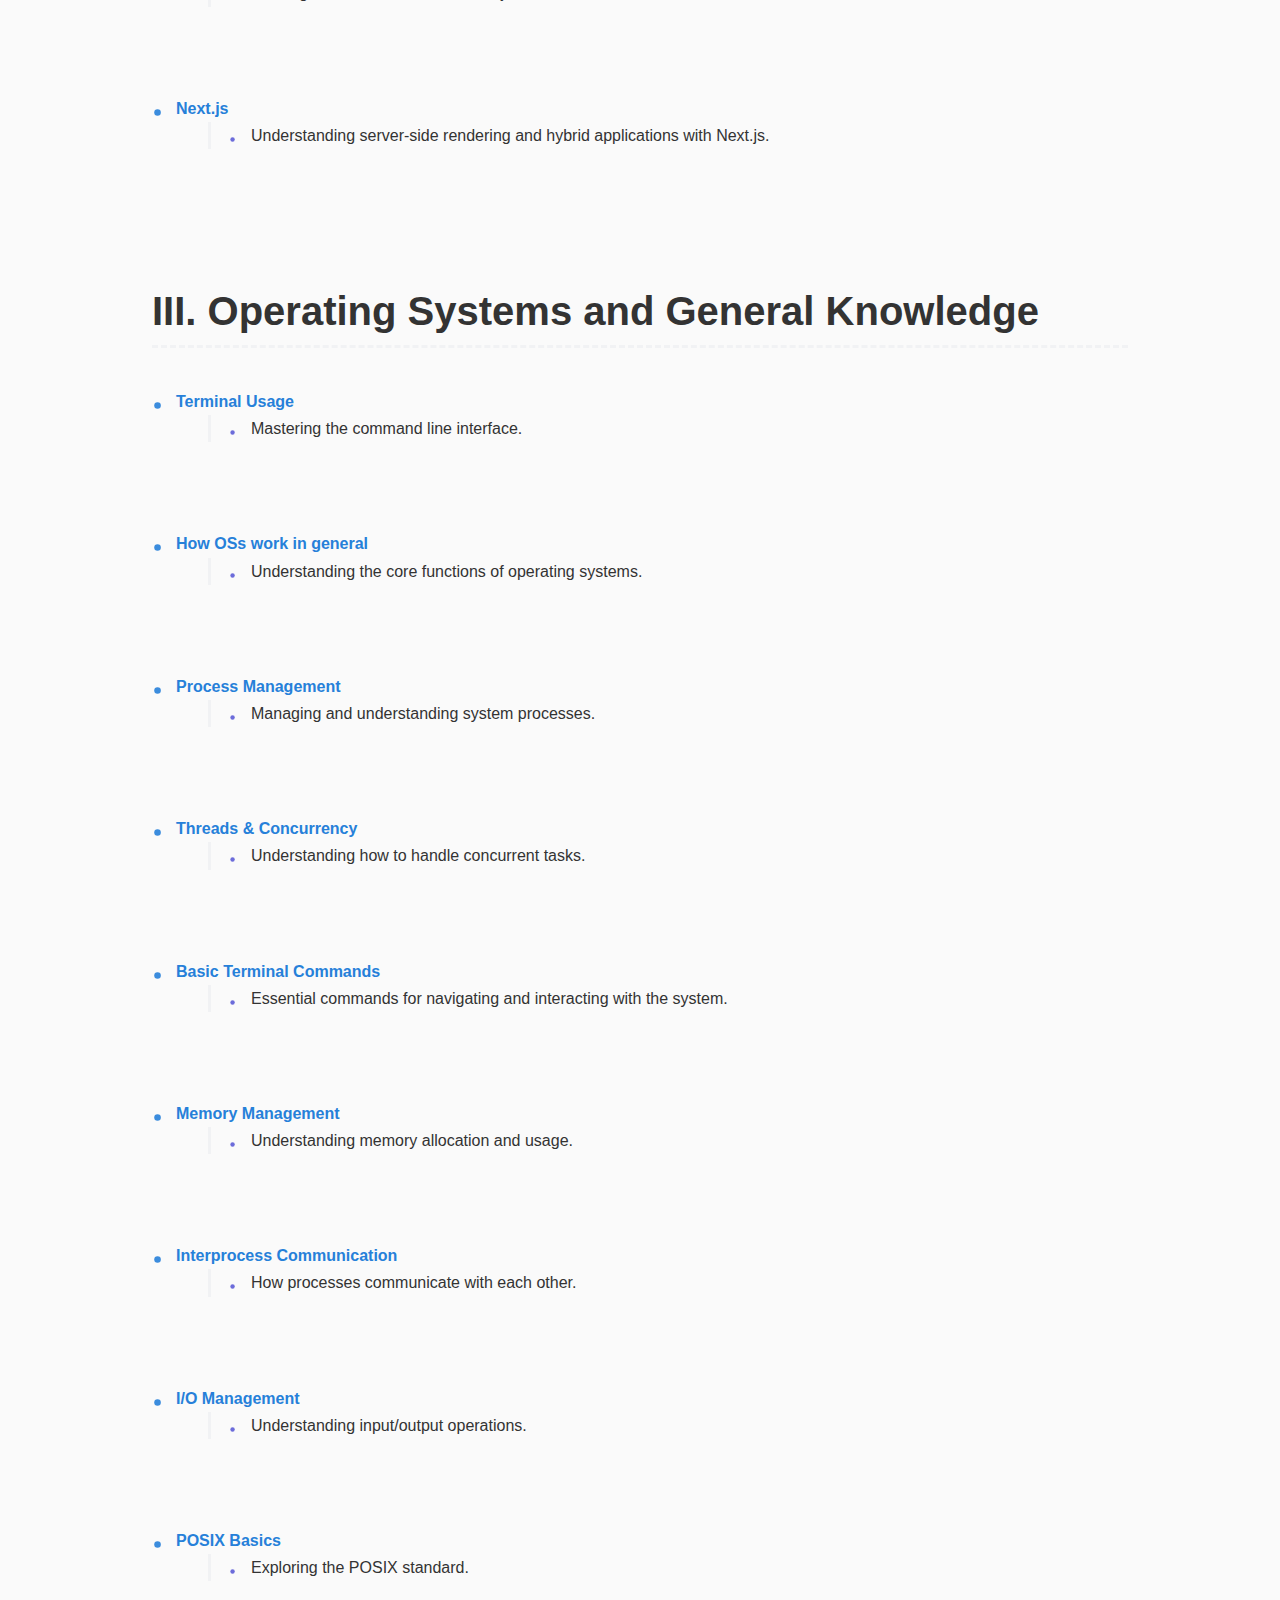
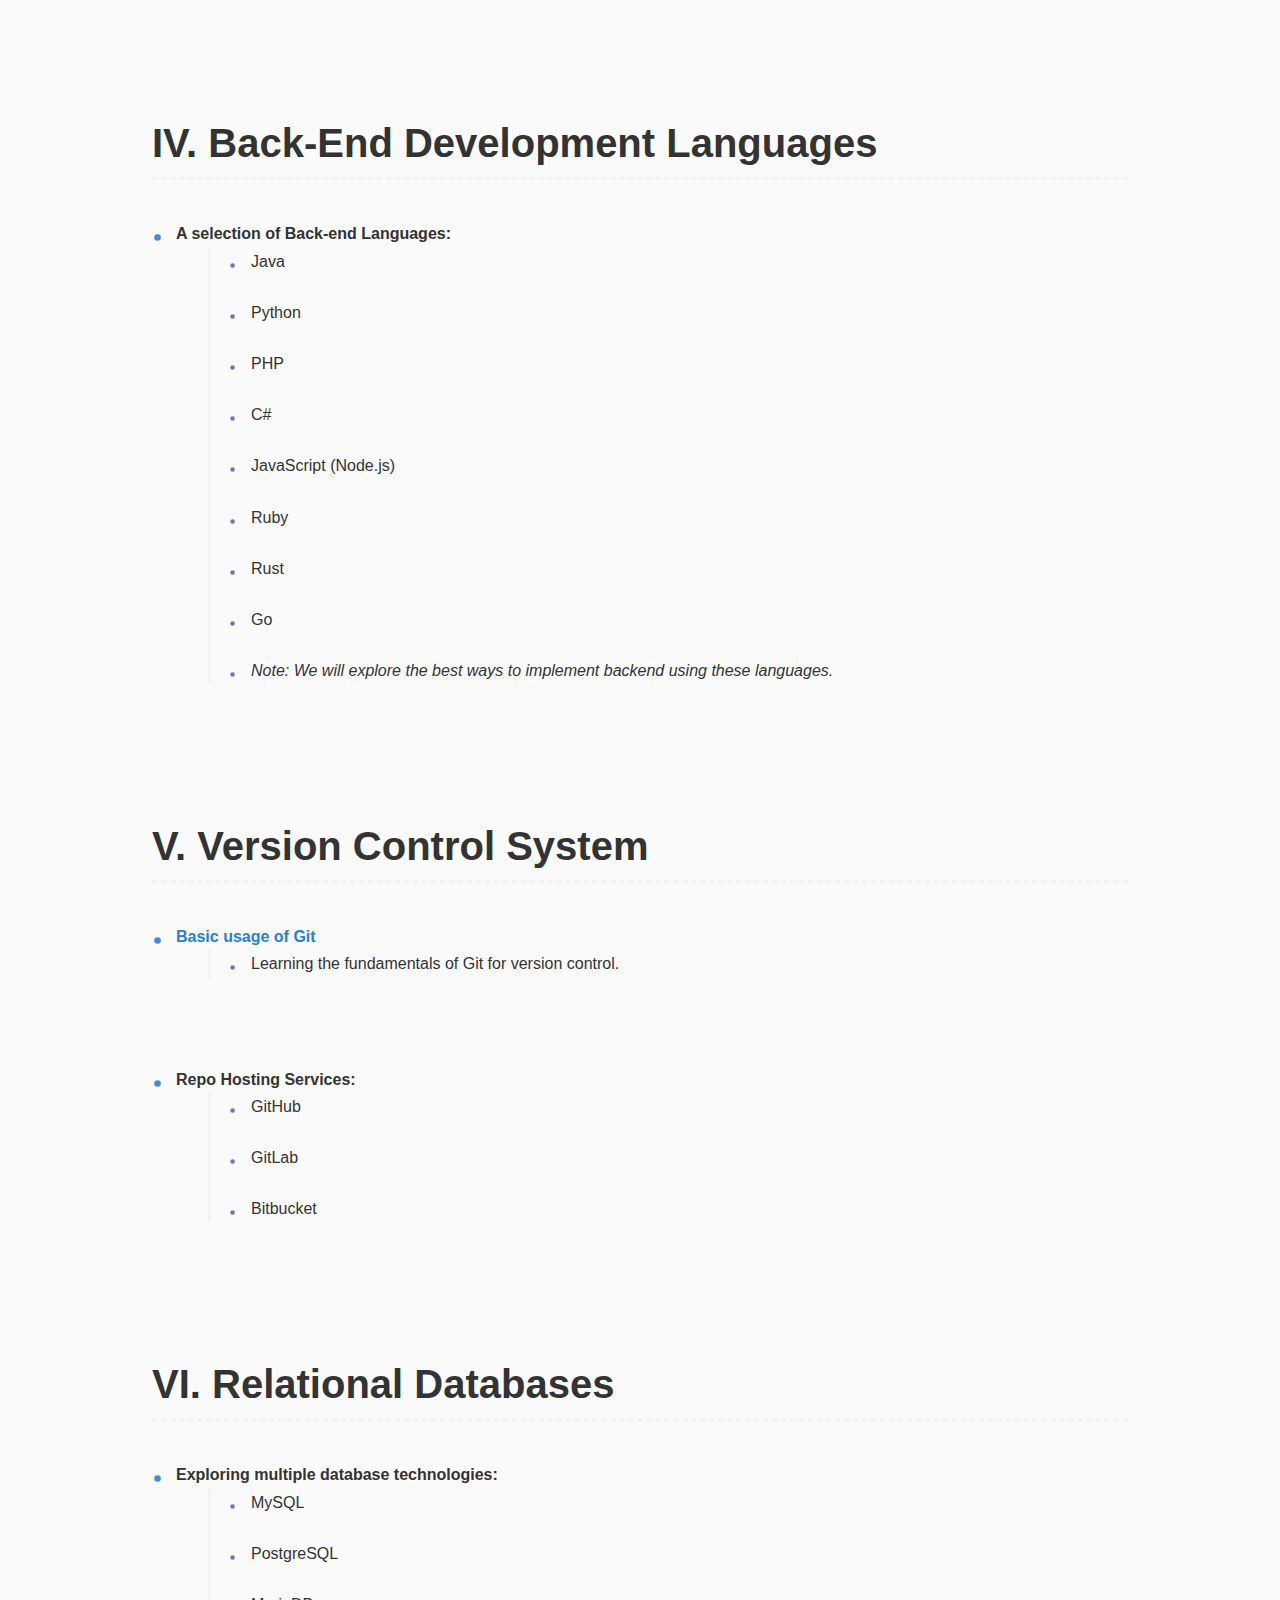
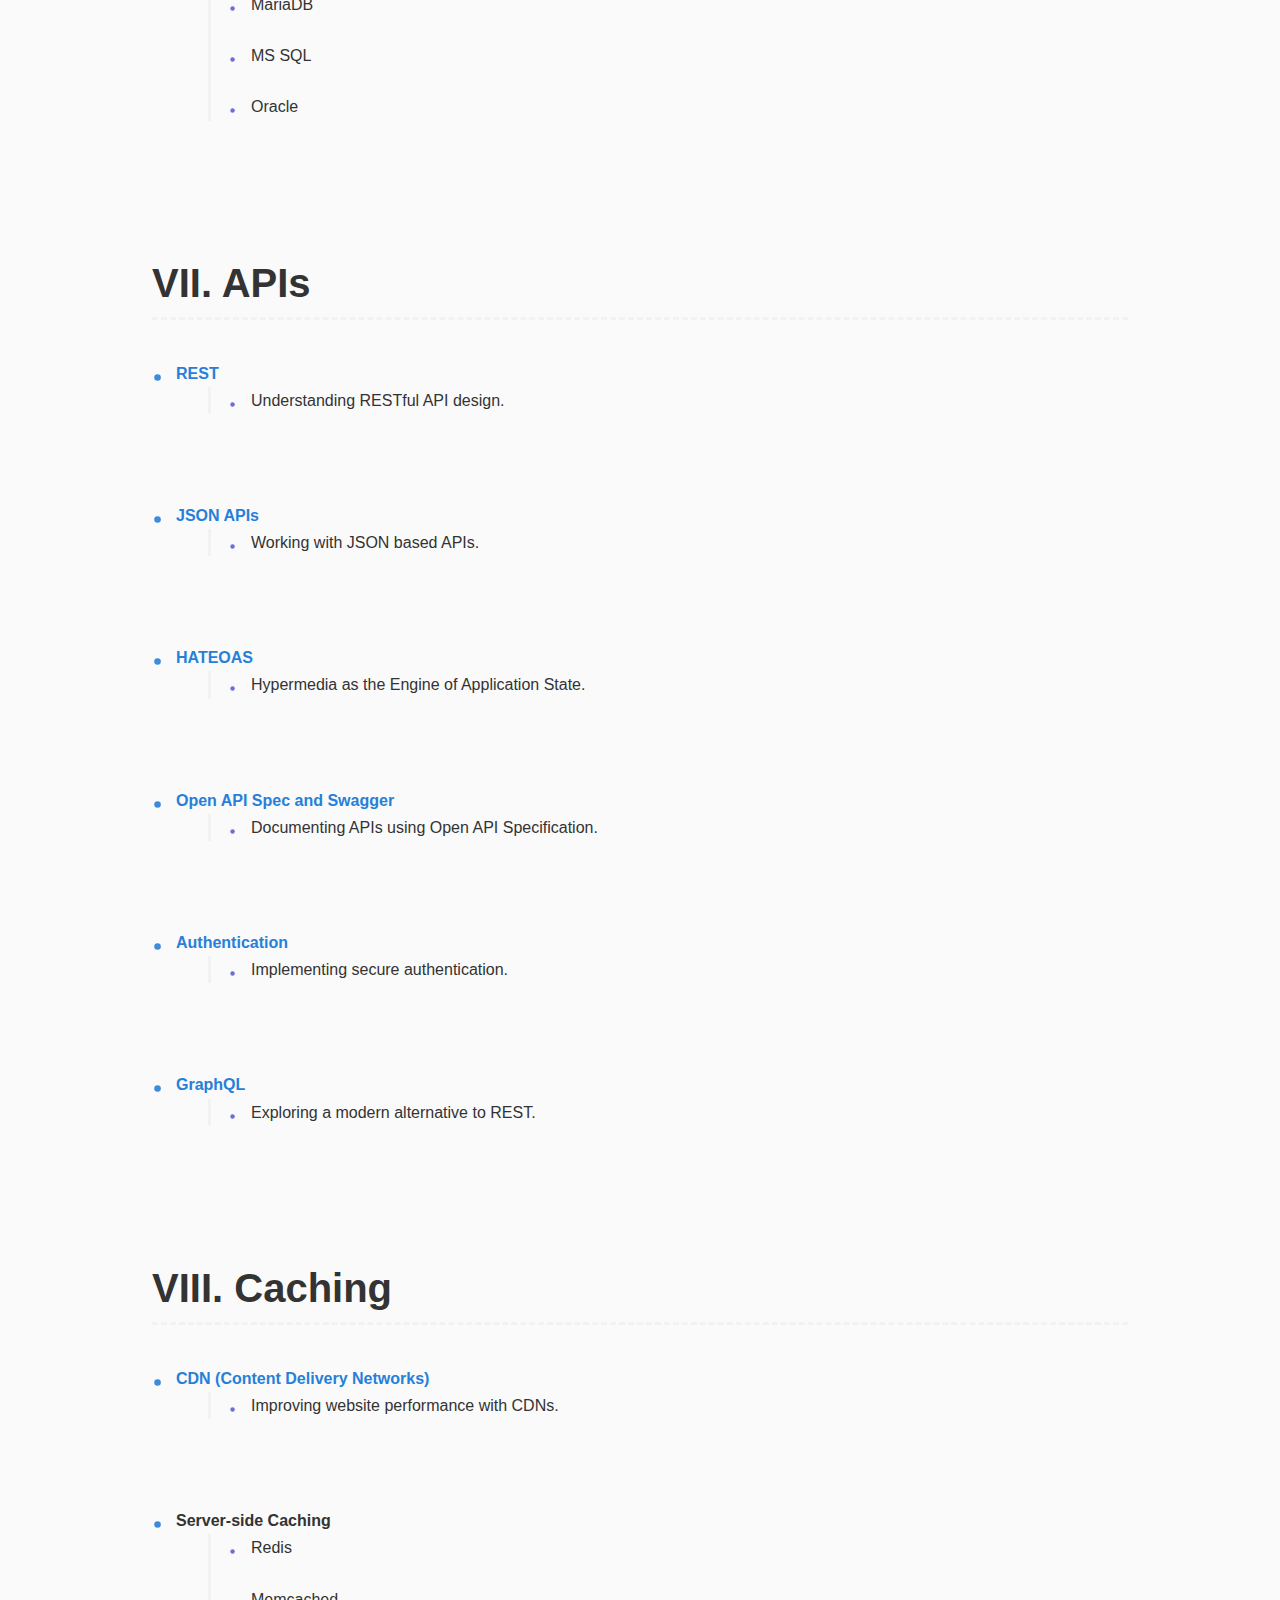
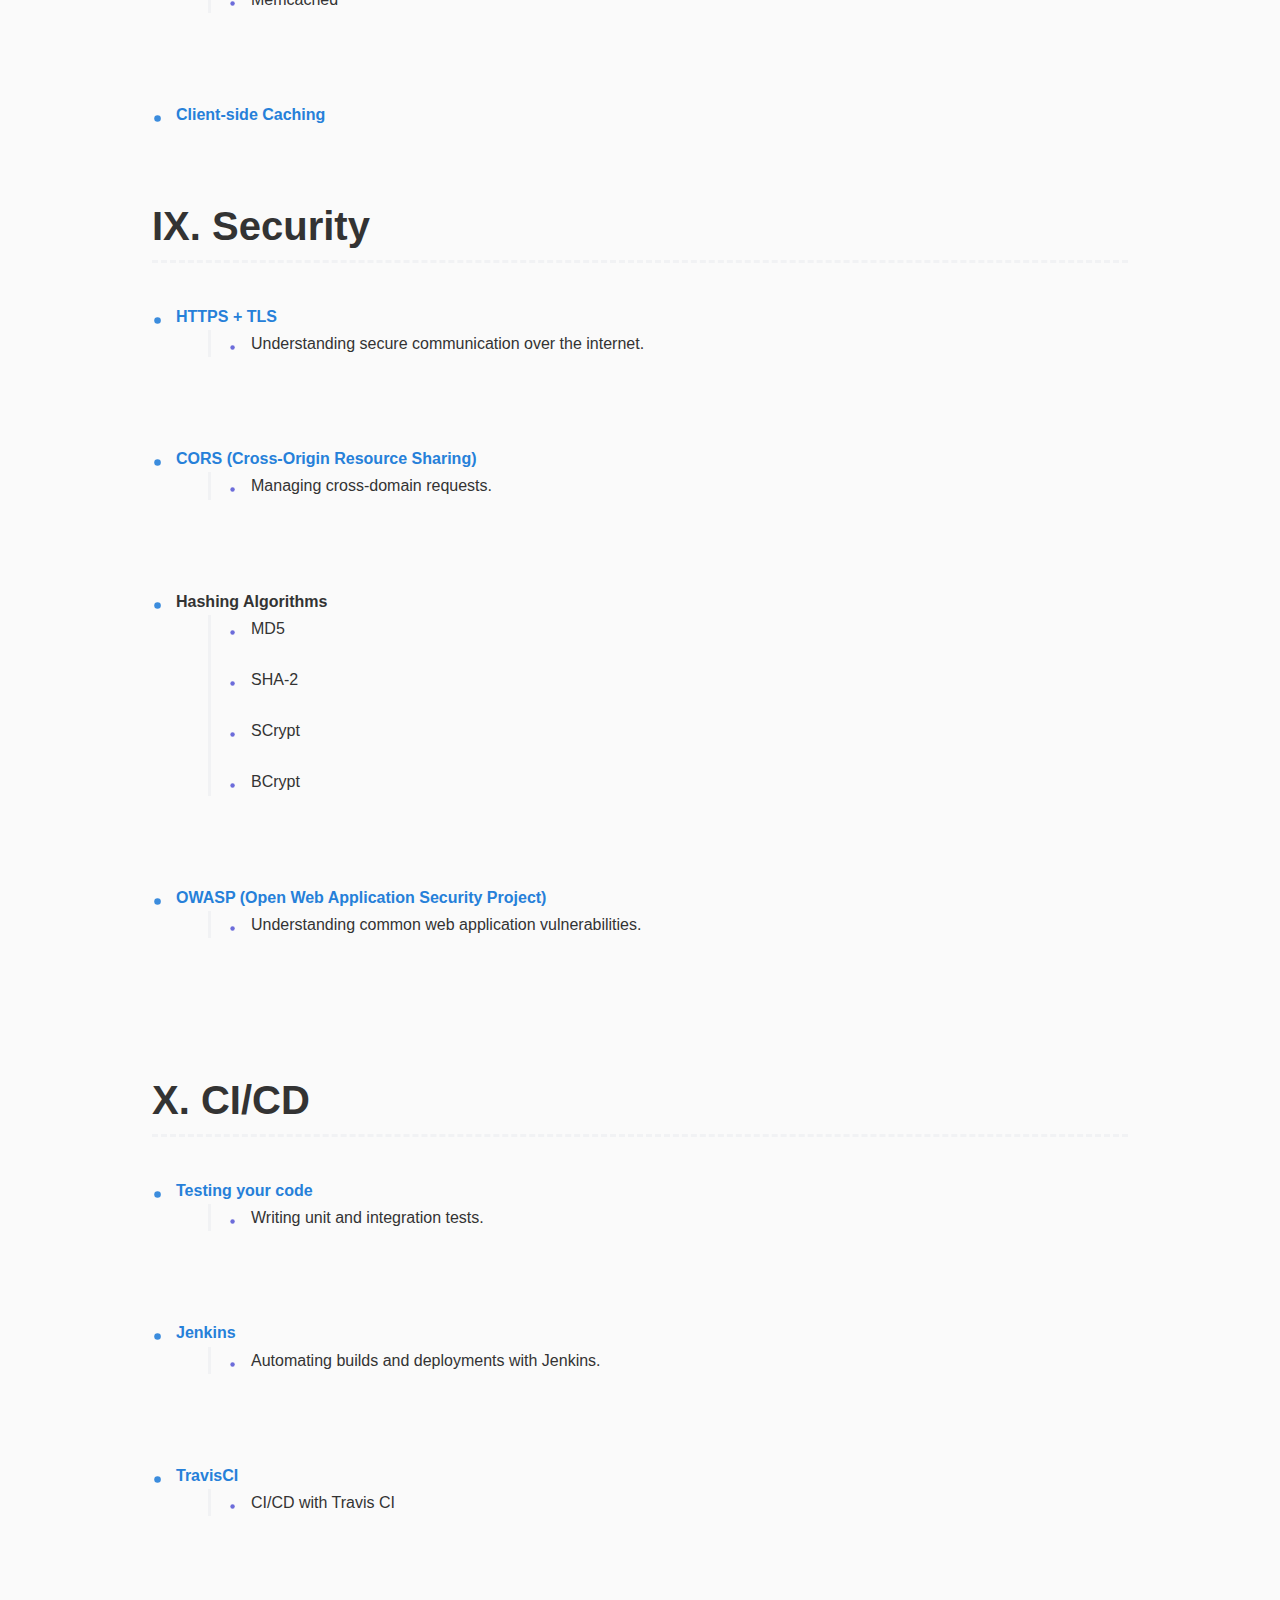
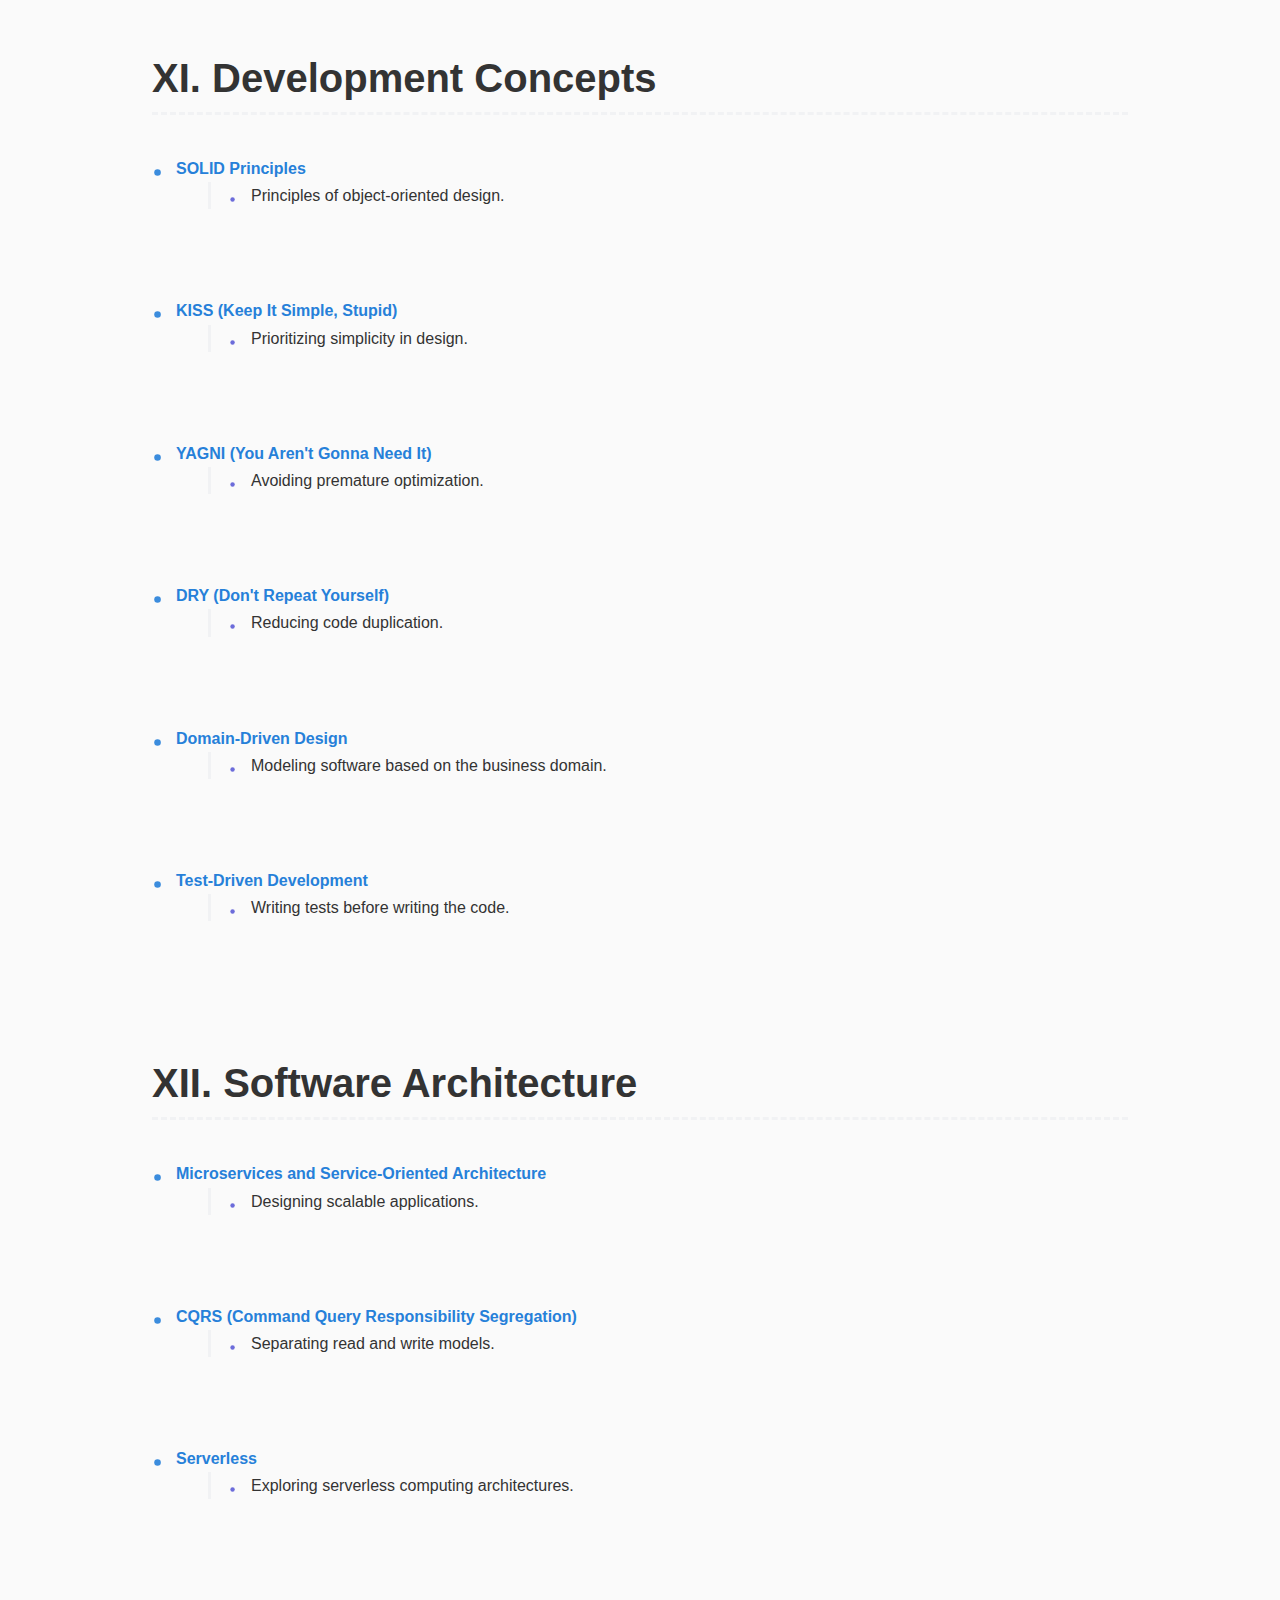
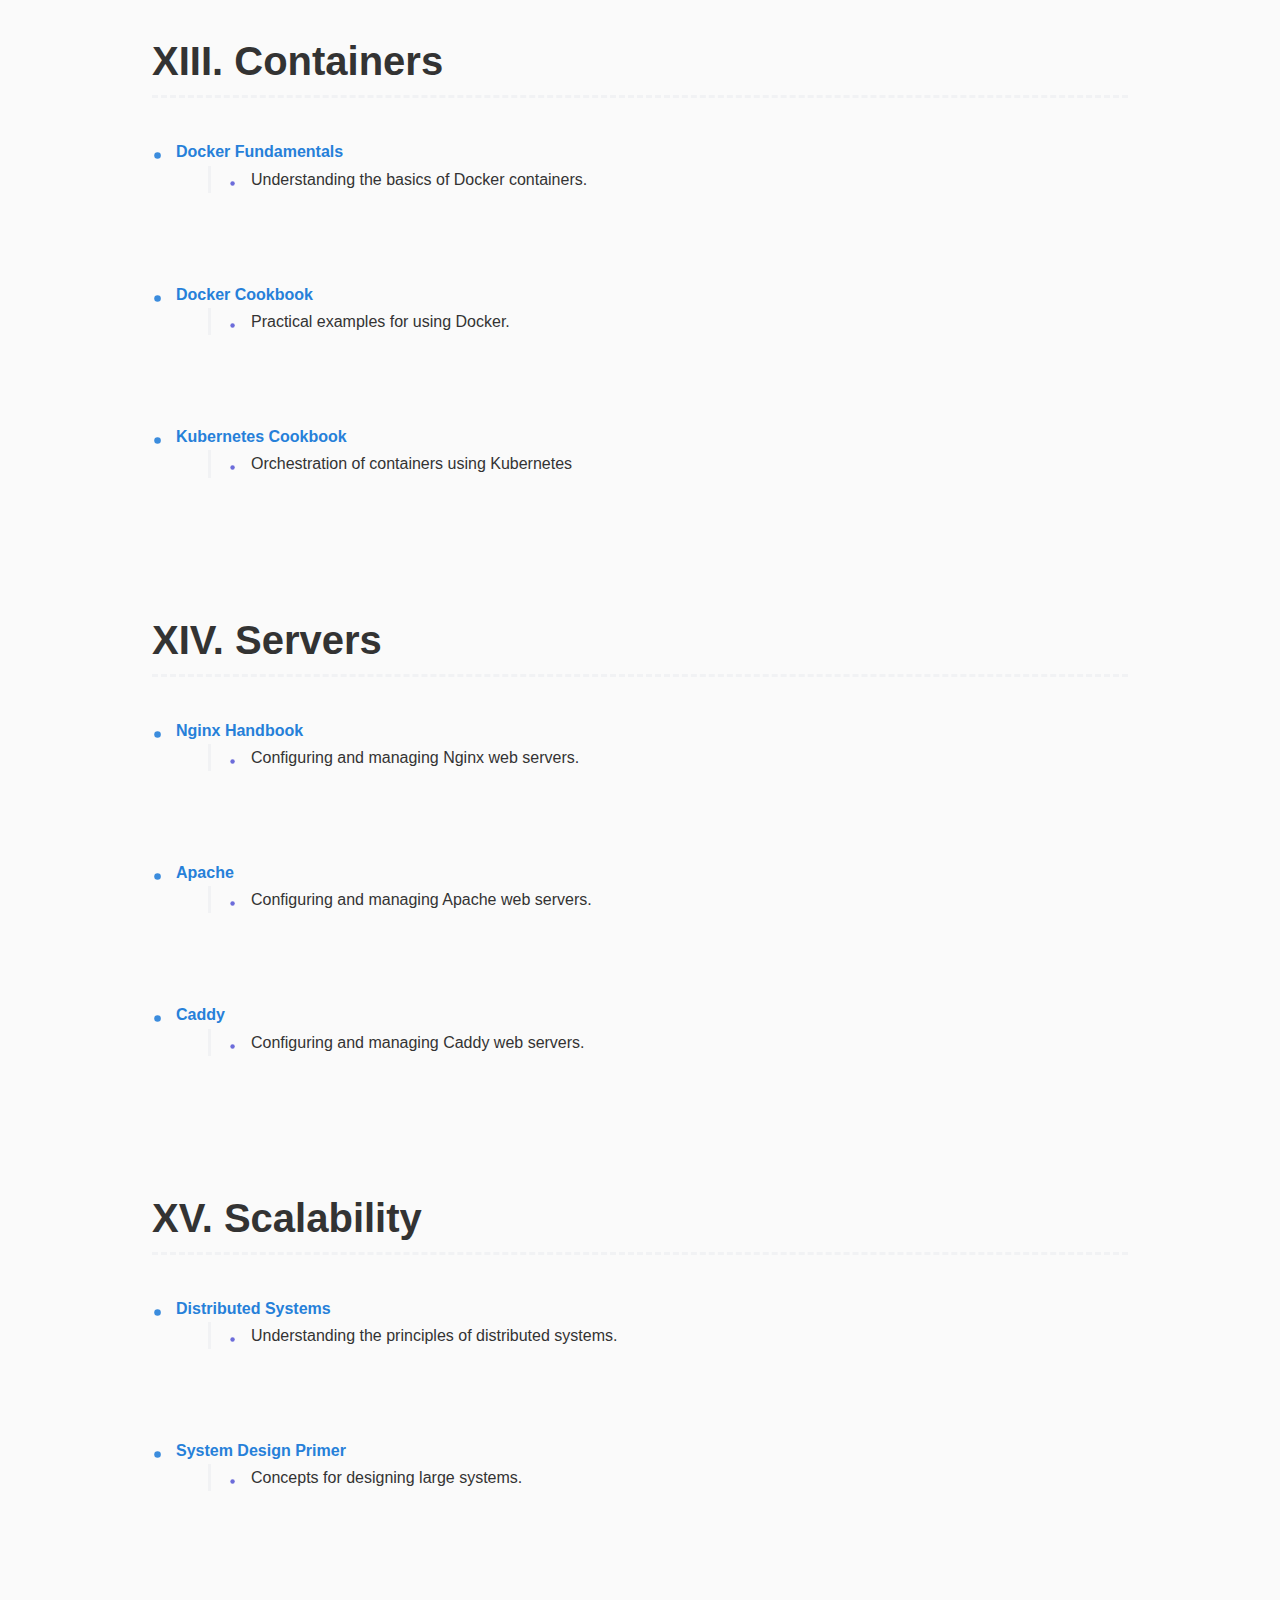
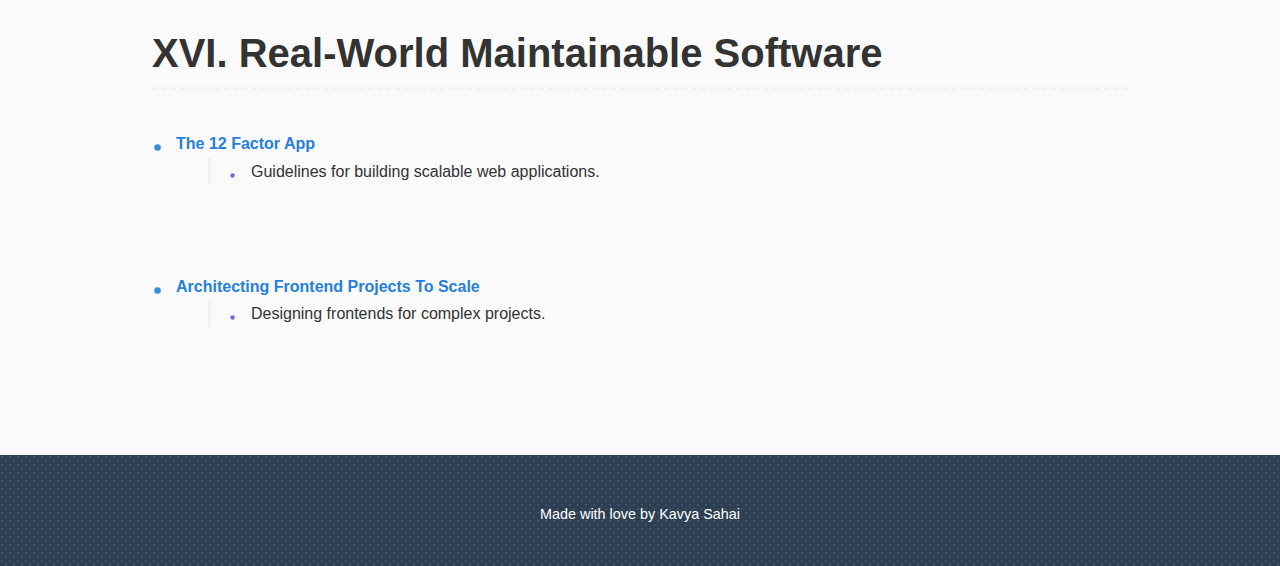
==== commit 697be8b7: "Added code-beautifier blog" ====
--- a/blog/index.html
+++ b/blog/index.html
@@ -47,6 +47,11 @@
                          <li>How to create a live page which displays HTML, CSS and JS</li>
                      </ul>
                 </li>
+                <li><a href="/blog/code-beautifier-making/index.html"><strong>Code Beautifier</strong></a>
+                    <ul>
+                         <li>How to create a HTML, CSS and JS based Code Beautifier</li>
+                     </ul>
+                </li>
                 <li><a href="/blog/reactjs-intro"><strong>React.js</strong></a>
                     <ul>
                         <li>Building user interfaces with React.js.</li>
